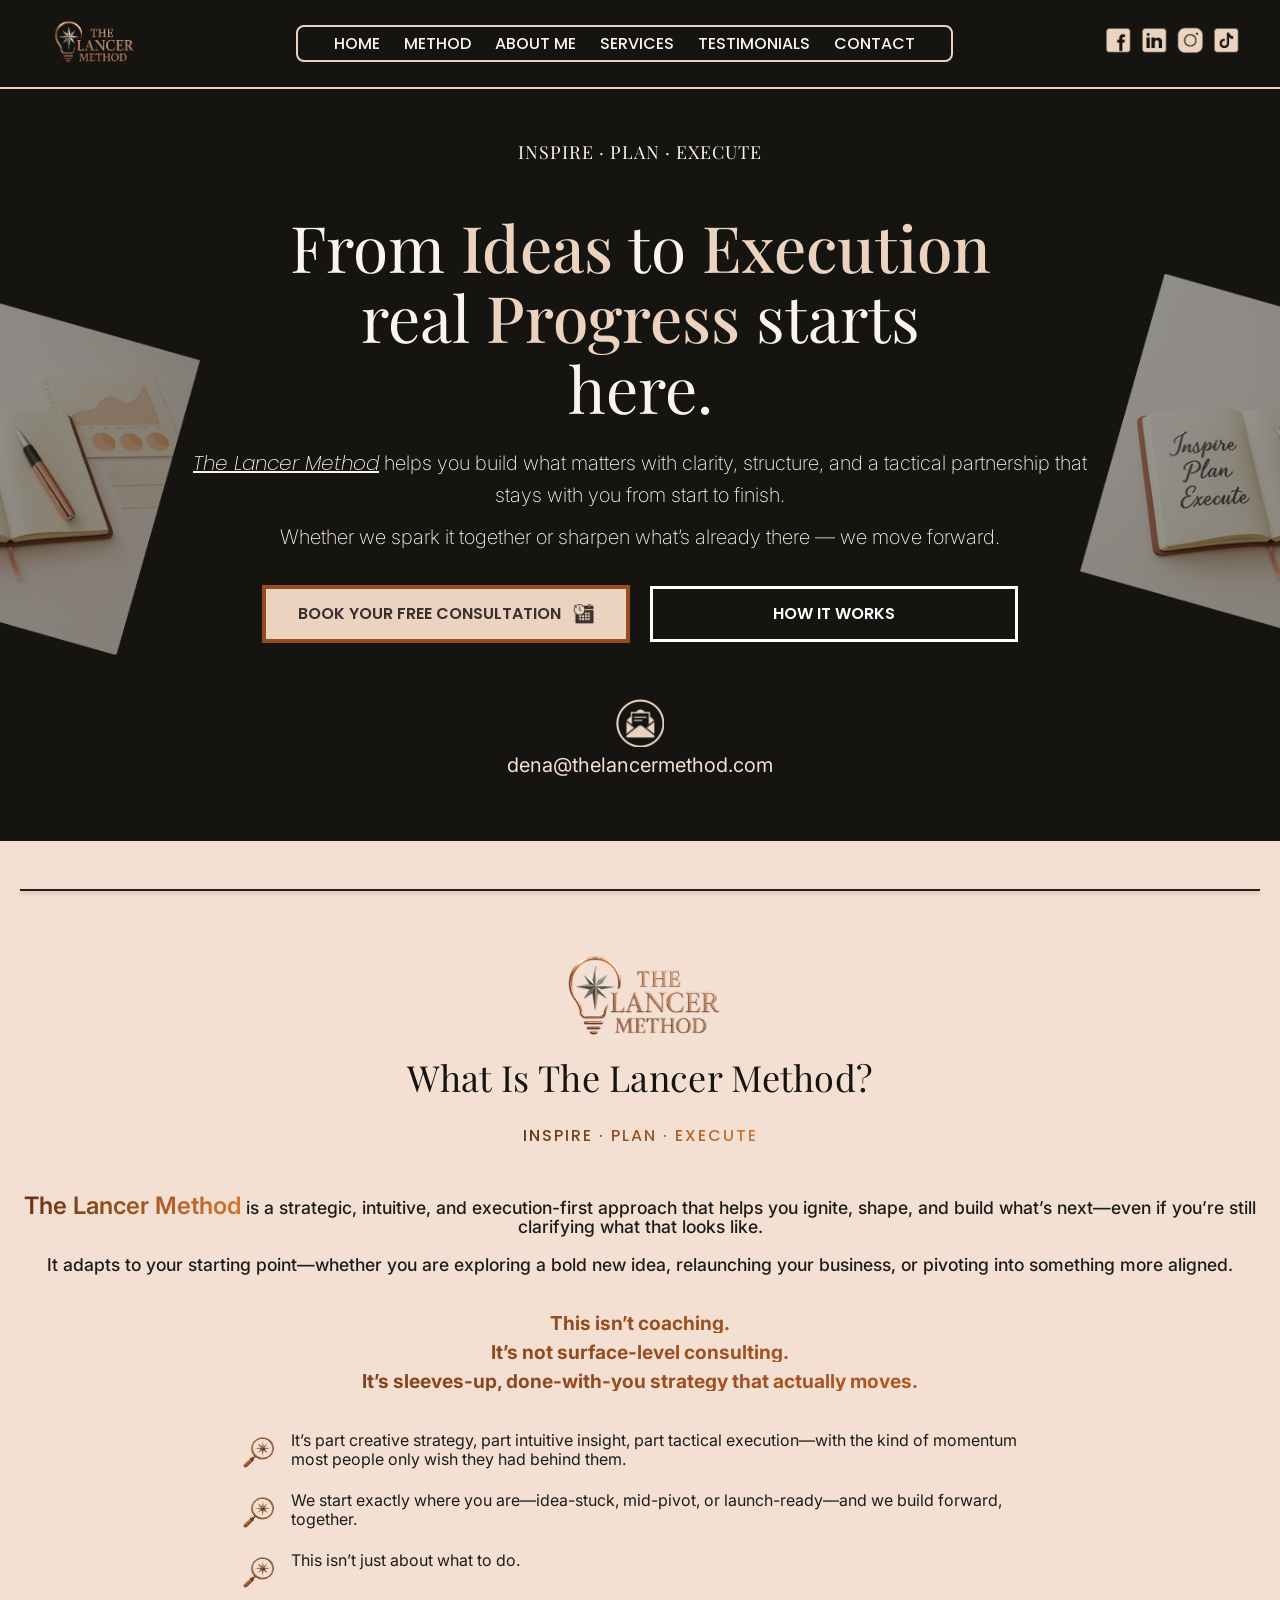
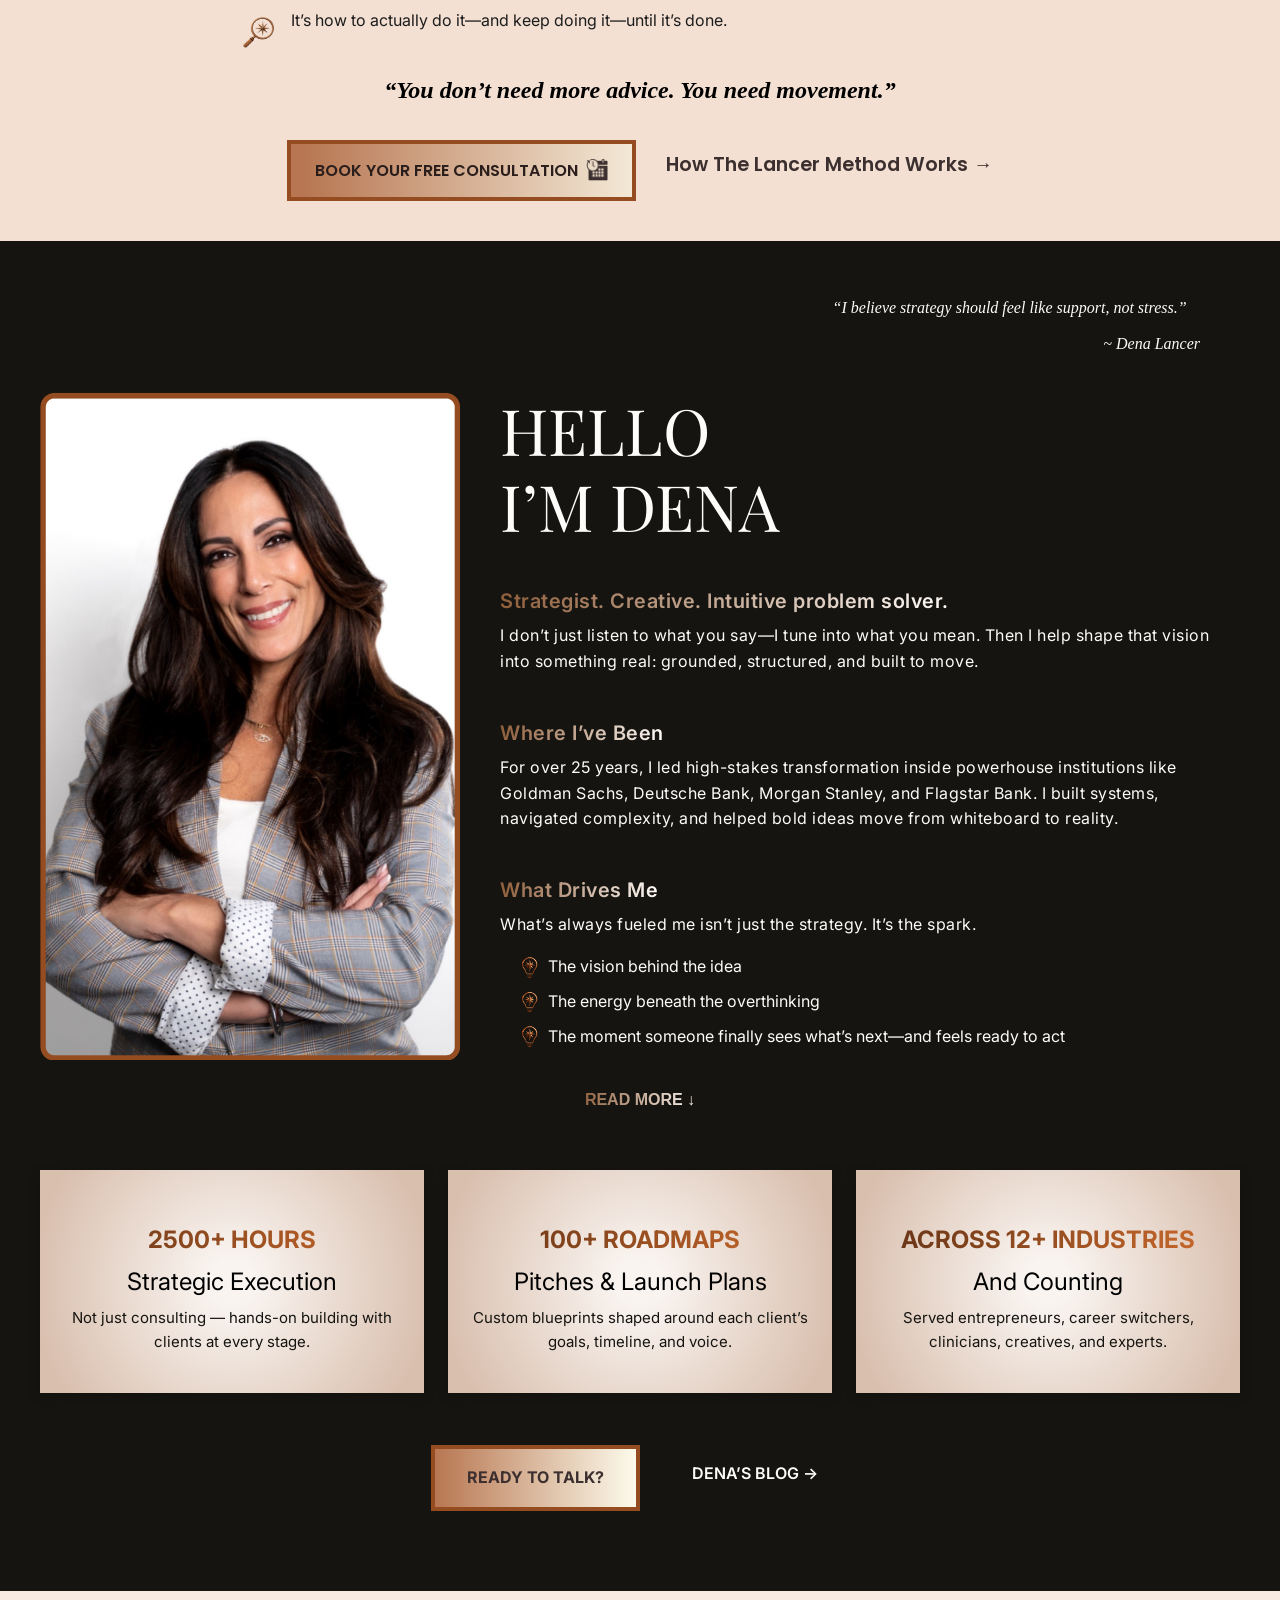
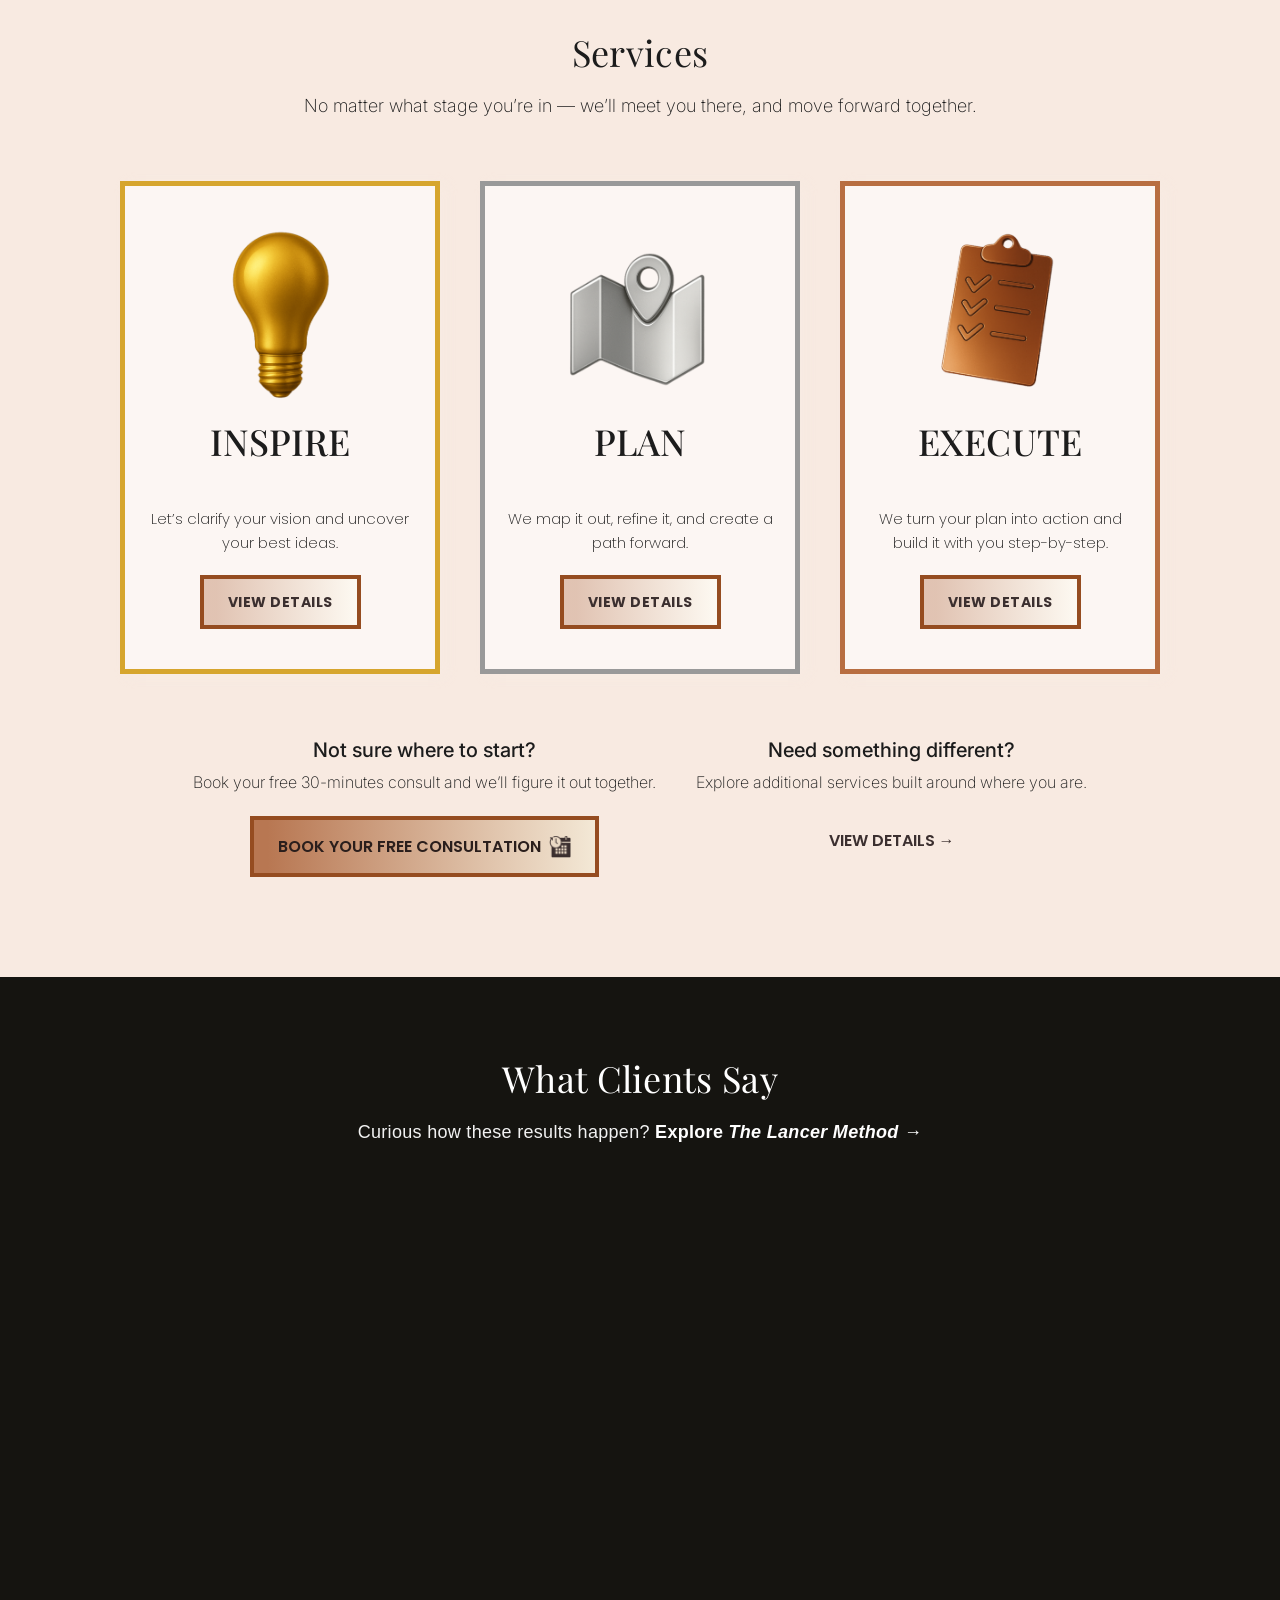
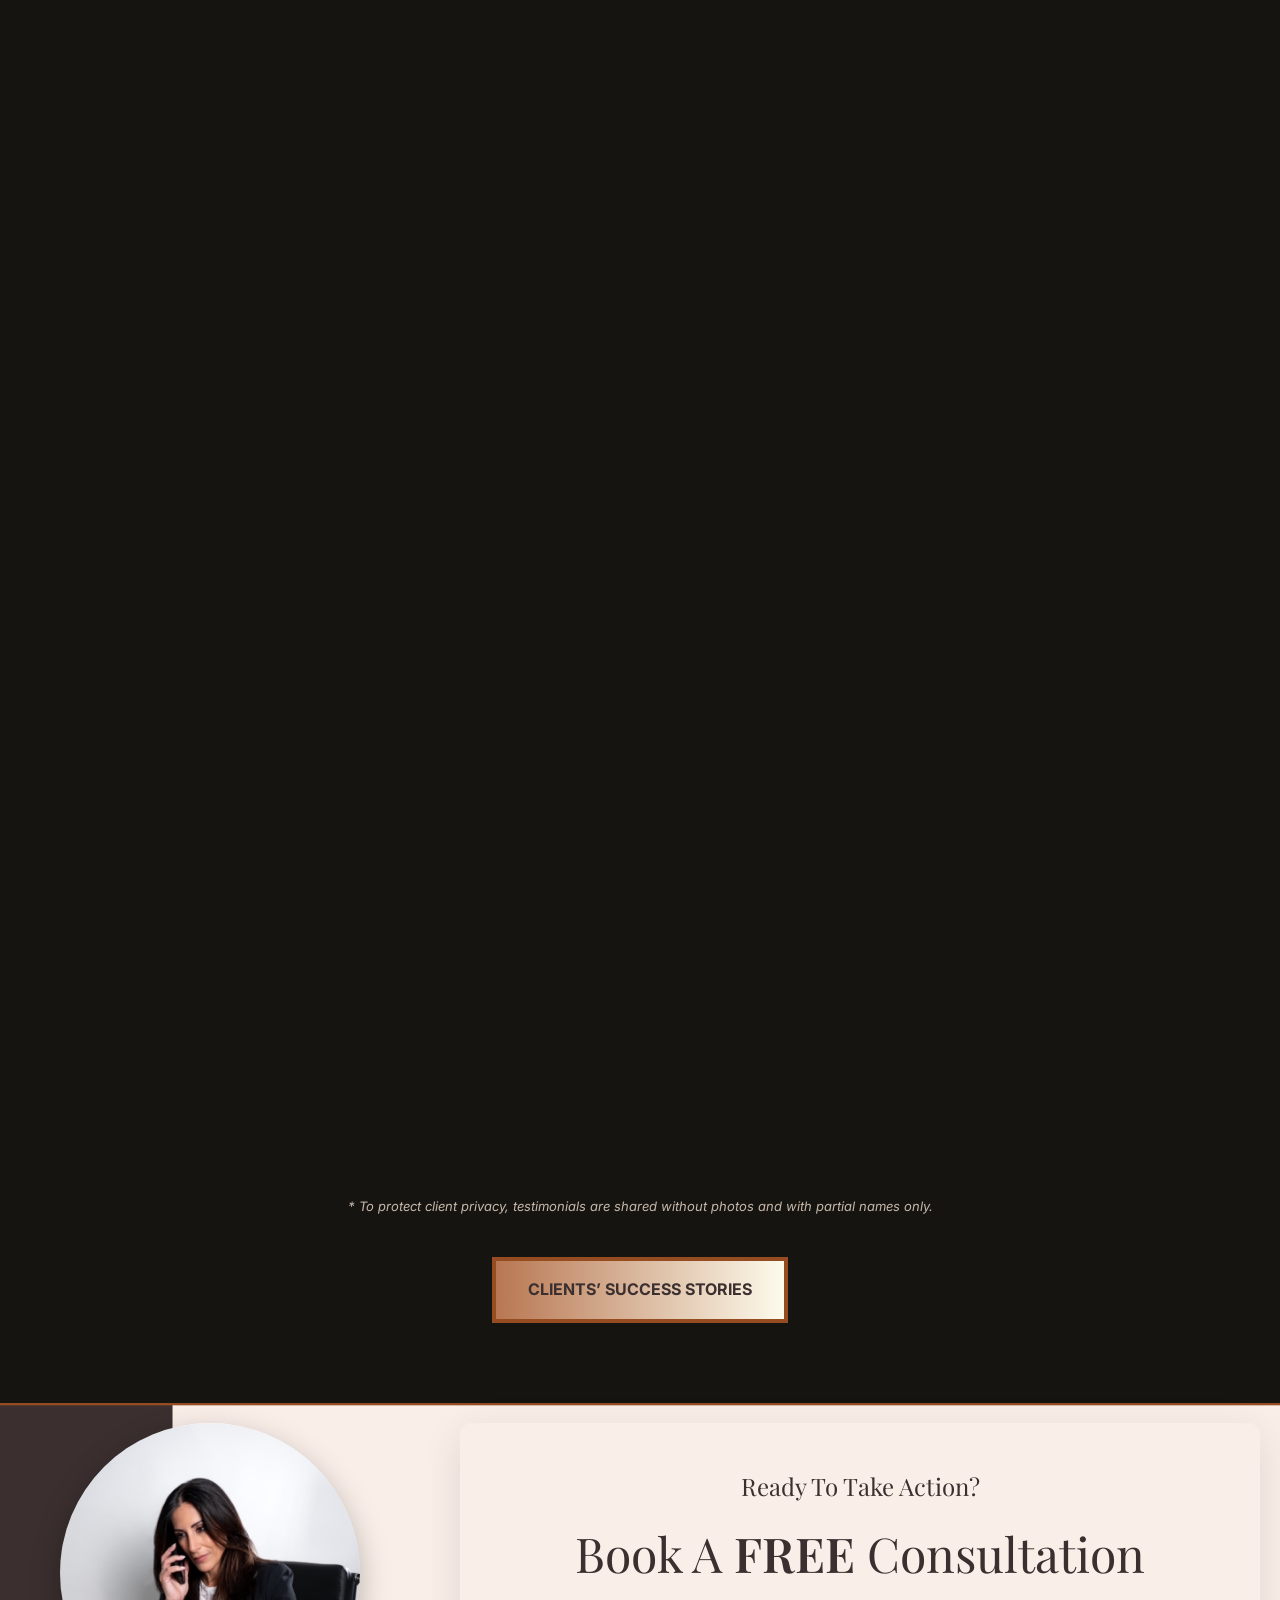
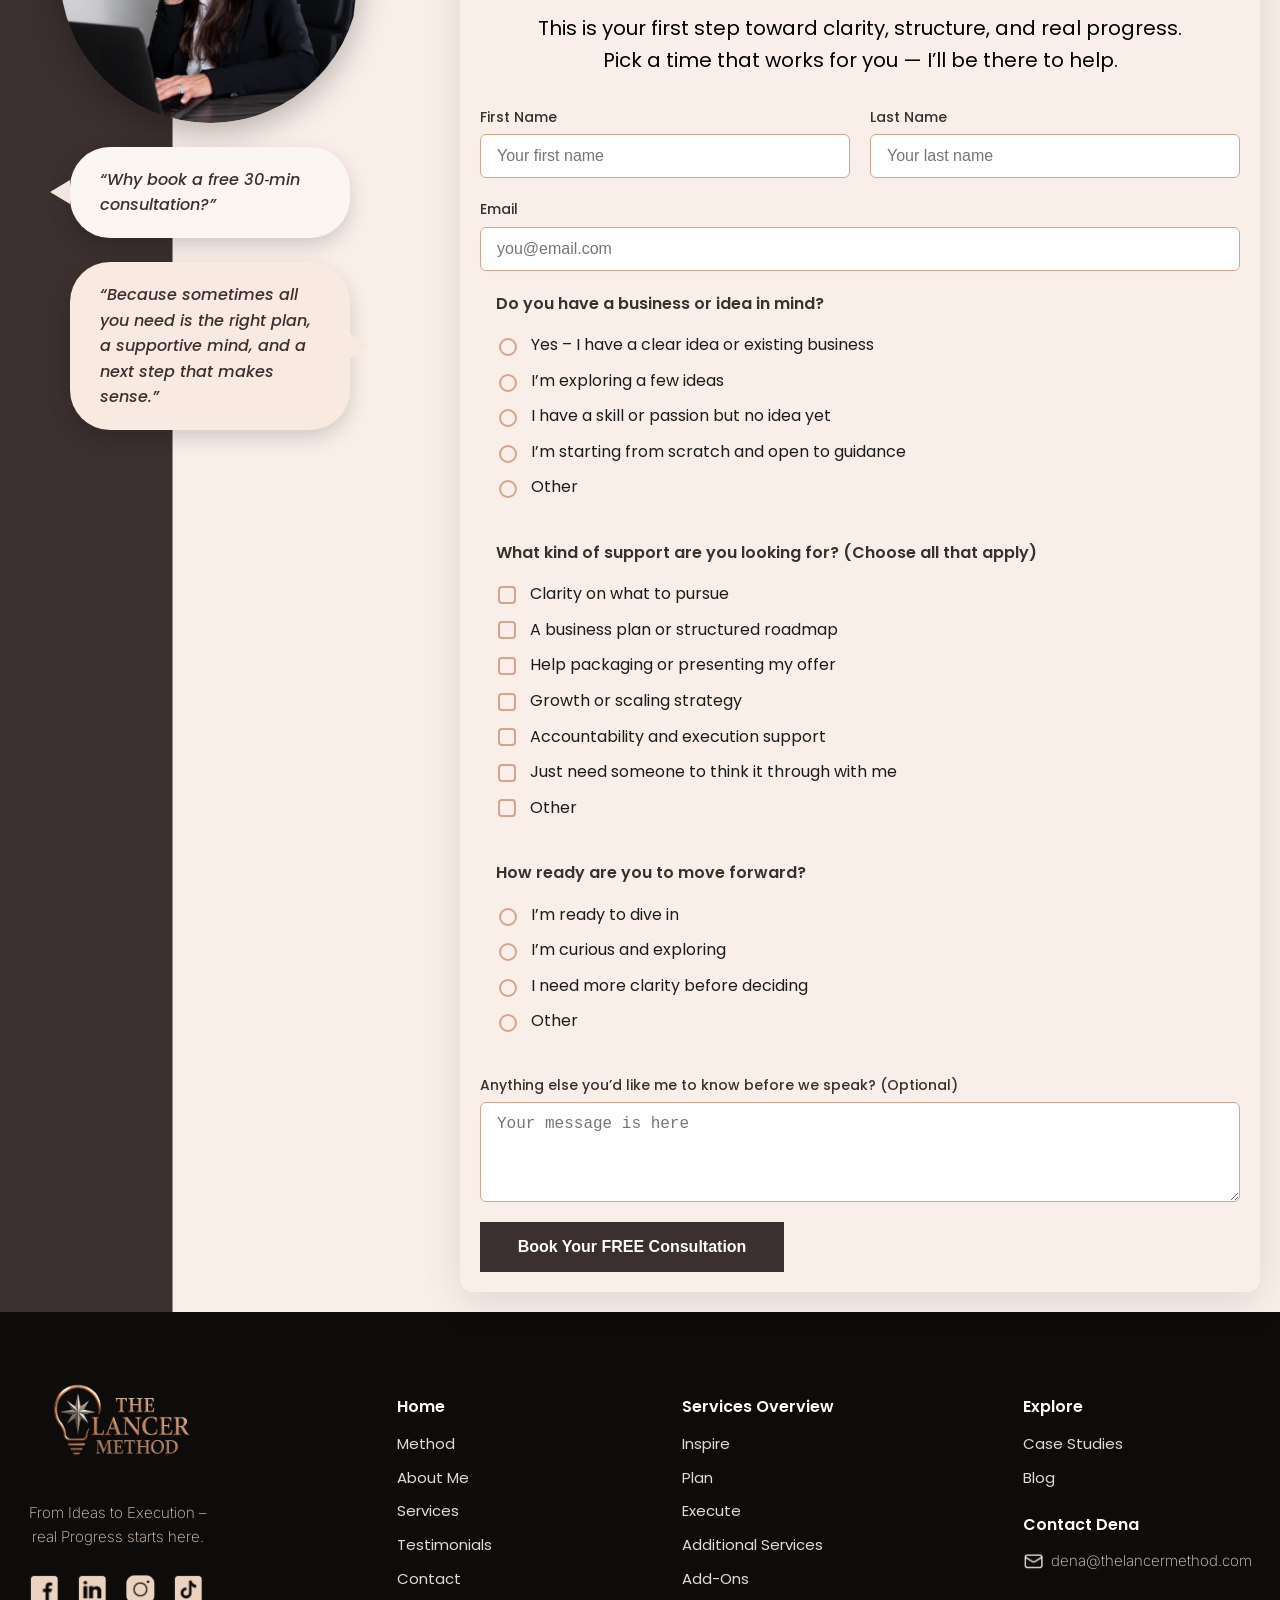
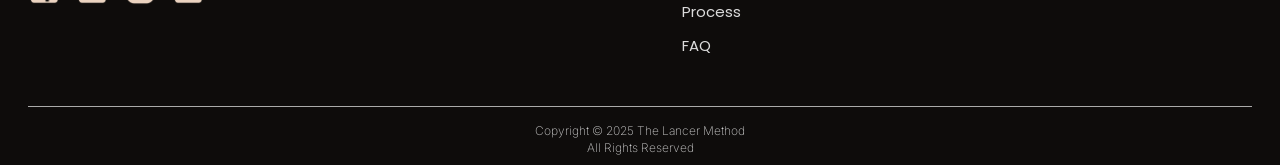
==== index.html @ 56950d24 "Testimonials mibile view changed" ====
<!DOCTYPE html>
<html lang="en">
	<head>
		<meta charset="UTF-8" />
		<meta name="viewport" content="width=device-width, initial-scale=1.0" />

		<link
			href="https://fonts.googleapis.com/css2?family=Playfair+Display:wght@400;300;200;100;500;600;700&family=Inter:wght@200;400;500&family=Poppins:wght@500;400;300;200;100;700&display=swap"
			rel="stylesheet"
		/>
		<link rel="stylesheet" href="style.css" />
		<!-- SEO Meta Tags -->
<title>The Lancer Method – Strategic Coaching That Moves</title>
<meta name="description" content="The Lancer Method is a strategic, intuitive, and execution-first approach to building what's next. Book your free consultation today.">
<meta name="keywords" content="strategic coaching, execution-first, business clarity, consulting, done-with-you strategy, the lancer method">
<meta name="robots" content="index, follow">


<!-- Open Graph / Facebook -->
<meta property="og:title" content="The Lancer Method – Strategic Coaching That Moves">
<meta property="og:description" content="This isn’t coaching. It’s sleeves-up, done-with-you strategy that actually moves.">
<meta property="og:image" content="https://thelancermethod.com/images/og-image.jpg">
<meta property="og:url" content="https://thelancermethod.com">
<meta property="og:type" content="website">

<!-- Twitter -->
<meta name="twitter:card" content="summary_large_image">
<meta name="twitter:title" content="The Lancer Method – Strategic Coaching That Moves">
<meta name="twitter:description" content="Build what matters with clarity, structure, and a tactical partnership.">
<meta name="twitter:image" content="https://thelancermethod.com/images/og-image.jpg">

<!-- Language & Author -->
<meta name="language" content="en">
<meta name="author" content="Dena Lancer">

		<!-- Main favicon for most browsers -->
		<link rel="icon" type="image/x-icon" href="images/favicon/favicon.ico" />
		<link
			rel="icon"
			type="image/png"
			sizes="96x96"
			href="images/favicon/favicon-96x96.png"
		/>
		<link rel="icon" type="image/svg+xml" href="images/favicon/favicon.svg" />

		<!-- Apple Touch Icon for iOS devices -->
		<link
			rel="apple-touch-icon"
			sizes="180x180"
			href="images/favicon/apple-touch-icon.png"
		/>

		<!-- Web App Manifest for Android and PWA support -->
		<link rel="manifest" href="images/favicon/site.webmanifest" />
		<link
			rel="icon"
			type="image/png"
			sizes="192x192"
			href="images/favicon/web-app-manifest-192x192.png"
		/>
		<link
			rel="icon"
			type="image/png"
			sizes="512x512"
			href="images/favicon/web-app-manifest-512x512.png"
		/>
		<!-- MARK: Google Analytics -->
<script async src="https://www.googletagmanager.com/gtag/js?id=G-XQ46P6ZSXY"></script>
<script>
  window.dataLayer = window.dataLayer || [];
  function gtag(){dataLayer.push(arguments);}
  gtag('js', new Date());
  gtag('config', 'G-XQ46P6ZSXY');
</script>

	</head>
	<body>
		<!-- MARK:  Header -->
		<header class="navbar" role="banner" aria-label="Main Navigation">
			<div class="navbar-inner">
				<!-- Logo -->
				<div class="navbar-left">
					<a href="index.html">
						<img
							src="images/mainImages/logoLancer.png"
							alt="Logo"
							class="logo"
						/>
					</a>
				</div>

				<!-- Navigation (desktop & mobile toggled) -->
				<div class="menu-container" id="menuContainer">
					<a href="#home">HOME</a>
					<a href="#method">METHOD</a>
					<a href="#about">ABOUT ME</a>
					<a href="#services">SERVICES</a>
					<a href="#testimonials">TESTIMONIALS</a>
					<a href="#contact">CONTACT</a>
				</div>

				<!-- Right: burger + socials -->
				<div class="navbar-right">
					<img
						src="images/mainImages/navBarBurger.png"
						alt="Menu"
						class="burger"
						id="burgerMenu"
					/>

					<div class="social-icons">
						<a
							href="https://www.facebook.com/thelancermethod?mibextid=wwXIfr&rdid=W80q8vyflSI9xw1V&share_url=https%3A%2F%2Fwww.facebook.com%2Fshare%2F16ieh2q3Hb%2F%3Fmibextid%3DwwXIfr#"
							target="_blank"
						>
							<img src="images/mainImages/FacebookIcon.png" alt="Facebook" />
						</a>
						<a
							href="https://www.linkedin.com/company/thelancermethod/"
							target="_blank"
						>
							<img src="images/mainImages/LinkedInIcon.png" alt="LinkedIn" />
						</a>
						<a
							href="http://instagram.com/thelancermethod/?igsh=NTc4MTIwNjQ2YQ%3D%3D&utm_source=qr#"
							target="_blank"
						>
							<img src="images/mainImages/InstagramIcon.png" alt="Instagram" />
						</a>
              <a href="https://www.tiktok.com/@thelancermethod" target="_blank" rel="noopener noreferrer">
  <img src="images/mainImages/TikTokIcon.png" alt="TikTok" class="icon-tiktok" />
</a>
					</div>
				</div>
			</div>
		</header>

		<!-- MARK: Hero Section -->
		<section  id="home" class="hero-section" role="region" aria-label="Hero Section">
		
			<div class="left-image">
					<img src="images/mainImages/LeftSidePic.png" alt="Sticky Notes" />
				</div>
					<div class="right-image">
					<img src="images/mainImages/RightSidePic.png" alt="Stairs" />
				</div>
			<div class="hero-layout">
				
				

				<div class="hero-text fade-up">
					<div class="typing-text-container">
						<p class="tagline"><span id="typing"></span></p>
					</div>

					<h1 class="hero-headline fade-up">
						<span class="no-wrap">
							From <span class="highlight">Ideas</span> to
							<span class="highlight">Execution</span> 
						</span>
						real <span class="highlight">Progress</span> starts here.
					</h1>

					<p class="description fade-up">
						<a href="#method" class="method-link">The Lancer Method</a> helps
						you build what matters with clarity, structure, and a tactical
						partnership that stays with you from start to finish.
					</p>

					<p class="secondary-description">
						Whether we spark it together or sharpen what’s already there — we
						move forward.
					</p>

					<div class="hero-buttons fade-up">
						<a
							href="https://outlook.office.com/book/TheLancerMethod1@thelancermethod.com/?ismsaljsauthenabled=true"
							class="btn primary" alt="Schedule a consultation"
							 onclick="gtag('event', 'book_consultation_click', {
    'event_category': 'Engagement',
    'event_label': 'Hero Consultation Button'
  })"
						>
							BOOK YOUR FREE CONSULTATION
							<img src="images/mainImages/Schedule.png" alt="Schedule Icon" />
						</a>
						<a href="#method" class="btn secondary">HOW IT WORKS</a>
					</div>
					<div class="hero-email">
						<img
							src="images/mainImages/ImailIcon.png"
							alt="Email Icon"
							class="email-icon"
						/>

						<a href="mailto:dena@thelancermethod.com" class="email-text">
							dena@thelancermethod.com
						</a>
					</div>

				<div class="hero-socials">
  <a href="https://www.facebook.com/thelancermethod" target="_blank">
    <img src="images/mainImages/FacebookIcon.png" alt="Facebook" />
  </a>
  <a href="https://www.linkedin.com/company/thelancermethod/" target="_blank">
    <img src="images/mainImages/LinkedInIcon.png" alt="LinkedIn" />
  </a>
  <a href="https://instagram.com/thelancermethod" target="_blank">
    <img src="images/mainImages/InstagramIcon.png" alt="Instagram" />
  </a>
   <a href="https://www.tiktok.com/@thelancermethod" target="_blank">
  <img src="images/mainImages/TikTokIcon.png" alt="TikTok" />
</a>

</div>

				</div>

			
				
			</div>
		</section>
		<!-- MARK: METHOD Section -->
		<section class="method-section" id="method" role="region" aria-label="Method Section">
			<hr class="top-divider" />

			<div class="method-header-center">
				<div class="method-header-inner">
					<img
						src="images/methodImages/logoLancer.png"
						class="method-logo-inline"
						alt="The Lancer Method Logo"
					/>
					<div class="method-title-block">
						<h2 class="section-heading light">What Is The Lancer Method?</h2>
						<p class="gradient-text">INSPIRE · PLAN · EXECUTE</p>
					</div>
				</div>
			</div>

			<div class="method-content fade-up">
				<p class="paragraph">
					<strong class="gradient-strong">The Lancer Method</strong> is a
					strategic, intuitive, and execution-first approach that helps you
					ignite, shape, and build what’s next—even if you’re still clarifying
					what that looks like.
				</p>
				<p class="paragraph">
					It adapts to your starting point—whether you are exploring a bold new
					idea, relaunching your business, or pivoting into something more
					aligned.
				</p>

				<div class="highlight-text">
					<p>This isn’t coaching.</p>
					<p>It’s not surface-level consulting.</p>
					<p>
						<strong
							>It’s sleeves-up, done-with-you strategy that actually
							moves.</strong
						>
					</p>
				</div>

				<ul class="method-list">
					<li>
						<img src="images/methodImages/LoopMethod.png" alt="Loop Icon" />
						It’s part creative strategy, part intuitive insight, part tactical
						execution—with the kind of momentum most people only wish they had
						behind them.
					</li>
					<li>
						<img src="images/methodImages/LoopMethod.png" alt="Loop Icon" />
						We start exactly where you are—idea-stuck, mid-pivot, or
						launch-ready—and we build forward, together.
					</li>
					<li>
						<img src="images/methodImages/LoopMethod.png" alt="Loop Icon" />
						This isn’t just about what to do.
					</li>
					<li>
						<img src="images/methodImages/LoopMethod.png" alt="Loop Icon" />
						It’s how to actually do it—and keep doing it—until it’s done.
					</li>
				</ul>

				<p class="quote">“You don’t need more advice. You need movement.”</p>

			<div class="method-buttons fade-up">
  <a
    class="btn-consultation method-btn method-btn-primary"
    href="https://outlook.office.com/book/TheLancerMethod1@thelancermethod.com/?ismsaljsauthenabled=true"
  >
    BOOK YOUR FREE CONSULTATION
    <img src="images/mainImages/Schedule.png" alt="Schedule Icon" />
  </a>

  <a href="./services.html" class="method-btn method-btn-secondary">
    How The Lancer Method Works →
  </a>
</div>

		</section>
<!-- ============================= -->
<!-- MARK: ABOUT SECTION                 -->
<!-- ============================= -->
<section id="about" class="about-section"  role="region" aria-label="About Me Section">
   <div class="about-quote-wrapper desktop-only">
  <blockquote class="about-quote-desktop">
    <p class="quote-text-desktop">“I believe strategy should feel like support, not stress.”</p>
    <cite class="quote-author-desktop">~ Dena Lancer</cite>
  </blockquote>
</div>
  <!-- Inner wrapper for two columns -->
  <div class="about-inner">
    <!-- MOBILE-ONLY TITLE -->
<h2 class="about-title mobile-only">
  <span style="font-family: 'Playfair Display', serif;">HELLO</span><br/>
  <span style="font-family: 'Playfair Display', serif;">I’M DENA</span>
</h2>

    <!-- Left column: image + quote -->
    <div class="about-visual">
      <!-- Portrait -->
      <img
        src="images/aboutImages/DenaAbout.png"
        alt="Portrait of Dena Lancer"
        class="about-image"
      />
		</div>

   <!-- Right column: quote + content -->
    <div class="about-content">
      <!-- Pull-quote moved to top of right column -->
      <blockquote class="about-quote mobile-only">
        <p class="quote-text">
          “I believe strategy should feel like support, not stress.”
        </p>
        <cite class="quote-author-mobile">~ Dena Lancer</cite>
      </blockquote>
      <!-- Main title -->
<h2 class="about-title">
  <span style="font-family: 'Playfair Display', serif;">HELLO</span><br />
  <span style="font-family: 'Playfair Display', serif;">I’M DENA</span>
</h2>


      <!-- Short overview -->
      <div class="about-short" id="aboutShort">
        <h3 class="about-subtitle gradient-text-about">
          Strategist. Creative. Intuitive problem solver.
        </h3>
        <p class="about-paragraph">
          I don’t just listen to what you say—I tune into what you mean. Then I
          help shape that vision into something real: grounded, structured,
          and built to move.
        </p>

        <h4 class="about-section-title gradient-text-about">Where I’ve Been</h4>
        <p class="about-paragraph">
          For over 25 years, I led high-stakes transformation inside powerhouse
          institutions like Goldman Sachs, Deutsche Bank, Morgan Stanley, and
          Flagstar Bank. I built systems, navigated complexity, and helped bold
          ideas move from whiteboard to reality.
        </p>

        <h4 class="about-section-title gradient-text-about">What Drives Me</h4>
				 <p class="about-paragraph">
          What’s always fueled me isn’t just the strategy. It’s the spark.
        </p>
        <ul class="about-list">
          <li>
            <img
              src="images/aboutImages/LampLancer.png"
              alt=""
              class="list-icon"
            />
            The vision behind the idea
          </li>
          <li>
            <img
              src="images/aboutImages/LampLancer.png"
              alt=""
              class="list-icon"
            />
            The energy beneath the overthinking
          </li>
          <li>
            <img
              src="images/aboutImages/LampLancer.png"
              alt="Lancer Lamp"
              class="list-icon"
            />
            The moment someone finally sees what’s next—and feels ready to act
          </li>
        </ul>
      </div>

      <!-- Full text, hidden by default -->
      <div class="about-full hidden" id="aboutFull">
        <h4 class="about-section-title gradient-text-about">
          Why I Created The Lancer Method
        </h4>
        <p class="about-paragraph">
          Because people don’t need more advice. They need a way
          forward—with someone who can see the full picture and build it beside
          them. The Lancer Method is a sleeves-up, custom-built approach that
          blends intuitive clarity, soul-centered strategy, and real-world
          execution.
        </p>

        <h4 class="about-section-title gradient-text-about">
          What Working With Me Feels Like
        </h4>
        <p class="about-paragraph">
          This isn’t coaching. It’s not just a strategy deck or a one-time plan.
          It’s a <strong>hands-on, build-it-with-you partnership</strong>—so
          your idea doesn’t stay an idea.
        </p>
        <h4 class="about-section-title gradient-text-about">
          Clients often say: “It’s like she’s in my head.”
     </h4>
        <p class="about-paragraph">
          That’s because I see the through-line. I listen for what matters. I
          bring structure to your brilliance—and momentum to your vision.
        </p>

        <h4 class="about-section-title gradient-text-about">Why I Care</h4>
        <p class="about-paragraph">
          This isn’t just my work. It’s the work I’m meant to do. Whether you’re
          launching, pivoting, or circling something big—I’d be honored to help
          you bring it to life. <em>For real.</em>
        </p>
      </div>
    </div>
  </div>

  <!-- Toggle button (outside of the two-column wrapper) -->
  <button class="read-more-btn " id="toggleAbout">
    READ MORE ↓
  </button>

  <!-- Stats cards + call-to-action buttons -->
  <div class="about-cta-container">
    <div class="about-cards">
      <!-- Card 1 -->
      <div class="about-card fade-up">
        <h3>
          <span class="highlight-stat">2500+ HOURS</span><br />
          Strategic Execution
        </h3>
        <p>
          Not just consulting — hands-on building with clients at every stage.
        </p>
      </div>
      <!-- Card 2 -->
      <div class="about-card fade-up">
        <h3>
          <span class="highlight-stat">100+ ROADMAPS</span><br />
          Pitches & Launch Plans
        </h3>
        <p>
          Custom blueprints shaped around each client’s goals, timeline, and
          voice.
        </p>
      </div>
      <!-- Card 3 -->
      <div class="about-card fade-up">
        <h3>
          <span class="highlight-stat">ACROSS 12+ INDUSTRIES</span><br />
          And Counting
        </h3>
        <p>
          Served entrepreneurs, career switchers, clinicians, creatives, and
          experts.
        </p>
      </div>
    </div>
    <div class="about-cta-buttons fade-up">
      <a
        href="https://outlook.office.com/book/TheLancerMethod1@thelancermethod.com/?ismsaljsauthenabled=true"
        class="cta-btn primary"
        >READY TO TALK?</a
      >
      <a href="blog.html" class="cta-btn secondary">DENA’S BLOG →</a>
    </div>
  </div>
</section>

<!-- ===== MARK: SERVICES SECTION ===== -->
<section id="services" class="services-section" aria-label="Services">
  <div class="container">
    <h2 class="section-heading fade-up">Services</h2>
    <p class="section-subtitle fade-up">No matter what stage you’re in — we’ll meet you there, and move forward together.</p>

    <div class="services-grid">
      <!-- INSPIRE -->
      <div class="service-card border-gold fade-up">
        <img src="images/servicesImages/LampLancer.png" alt="Light bulb icon" class="service-icon">
        <h3>INSPIRE</h3>
        <p>Let’s clarify your vision and uncover your best ideas.</p>
        <a href="./services.html#inspire" class="btn-outline">VIEW DETAILS</a>
      </div>

      <!-- PLAN -->
      <div class="service-card border-silver fade-up">
        <img src="images/servicesImages/MapLancer.png" alt="Map icon" class="service-icon">
        <h3>PLAN</h3>
        <p>We map it out, refine it, and create a path forward.</p>
        <a href="./services.html#plan" class="btn-outline">VIEW DETAILS</a>
      </div>

      <!-- EXECUTE -->
      <div class="service-card border-copper fade-up">
        <img src="images/servicesImages/CheckPointLancer.png" alt="Checklist icon" class="service-icon">
        <h3>EXECUTE</h3>
        <p>We turn your plan into action and build it with you step-by-step.</p>
        <a href="./services.html#execute" class="btn-outline">VIEW DETAILS</a>
      </div>
    </div>

    <div class="services-cta fade-up">
      <div class="cta-block">
        <p class="cta-title">Not sure where to start?</p>
        <p>Book your free 30-minutes consult and we’ll figure it out together.</p>
        <a href="https://outlook.office.com/book/TheLancerMethod1@thelancermethod.com/?ismsaljsauthenabled=true" class="btn-consultation method-btn method-btn-primary">BOOK YOUR FREE CONSULTATION <img src="images/mainImages/Schedule.png" alt="Schedule Icon" /></a>
      </div>
      <div class="cta-block">
        <p class="cta-title">Need something different?</p>
        <p>Explore additional services built around where you are.</p>
    <a href="./services.html" class="link-style dark link-lowered">VIEW DETAILS →</a>


      </div>
    </div>
  </div>
</section>
<!-- ============================= -->
<!-- MARK: TESTIMONIALS SECTION   -->
<!-- ============================= -->
<section class="testimonials-section" id="testimonials">
  <h2 class="section-heading dark">What Clients Say</h2>
  <p class="section-subheading dark">
    Curious how these results happen?
    <a href="#method" class="link-style-light">Explore <em>The Lancer Method</em> →</a>
  </p>

  <div class="testimonials-masonry fade-up">
    <div class="testimonial-card dark">
      <p class="testimonial-text">“I had no clue what I wanted to do after high school. I felt super lost. Dena helped me figure out what I’m good at, choose a major, stay on top of deadlines, write my personal essay—pretty much everything. Without her, I would’ve been all over the place. I’m way more confident now about what I want to do.”</p>
      <p class="testimonial-author">– Jayden D.</p>
    </div>

    <div class="testimonial-card light">
      <p class="testimonial-text">“I’d been talking about launching my program for over a year—but it never happened. Dena helped me cut through the noise and actually do it. We mapped out every step, and she held me accountable. I launched. I sold out. And I’m finally doing what I said I would.”</p>
      <p class="testimonial-author">– Tasha N.</p>
    </div>

    <div class="testimonial-card dark">
      <p class="testimonial-text">“Working with Dena was a game changer. She brought clarity, structure, and a fresh perspective. Professional, reliable, and genuinely invested in our success—highly recommend.”</p>
      <p class="testimonial-author">– Danny K.</p>
    </div>
 <div class="testimonial-card light">
      <p class="testimonial-text">“Getting laid off shook my confidence but working with Dena helped me rediscover my momentum. While job hunting, she helped me map out a side business I'd always thought about but never started. Her method gave me focus, clarity, and a real income stream when I needed it most.
It kept me motivated, and now I have options I never imagined.”</p>
      <p class="testimonial-author">– Jordan K.</p>
    </div>

    <div class="testimonial-card dark">
      <p class="testimonial-text">“Before I met Dena, I had a vision of measuring resiliency in the corporate world. She was instrumental in transforming that dream into reality. Her creativity and insight brought everything together seamlessly, making what once seemed complex feel remarkably simple. Her enthusiasm and deep knowledge continually inspire me.
Without her guidance, I would have been rudderless.”</p>
      <p class="testimonial-author">–Dr. Rob G. </p>
    </div>

    <div class="testimonial-card light">
      <p class="testimonial-text">“I'd always worked full-time in a corporate setting, but I knew I wanted more freedom. Dena didn't just give me advice, she helped me turn my skills into a real freelance business. From pricing to pitch decks, she guided every step. I feel more confident, more in control, and like I finally own my career.”</p>
      <p class="testimonial-author">–Natalie M. </p>
    </div>
     <div class="testimonial-card dark">
      <p class="testimonial-text">“I'd been talking about launching my program for over a year-but it never happened. I'd get stuck in planning or doubt. Dena helped me cut through the noise and actually do it. We mapped out every step, and she held me accountable. I launched. I sold out. And I'm finally doing what I said I would.”</p>
      <p class="testimonial-author">– Tasha N.</p>
    </div>

    <div class="testimonial-card light">
      <p class="testimonial-text">“Dena doesn't just give you a pep talk. She brings real strategy. The combination of intuitive listening, smart business tools, and hands-on execution made all the difference. It's like having a partner in the trenches with you and I am forever grateful for her going above and beyond to help me.”</p>
      <p class="testimonial-author">–Chris P. </p>
    </div>

    <div class="testimonial-card dark">
      <p class="testimonial-text">“I was paralyzed by too many ideas and no direction. Dena helped me prioritize, structure my service, and build a mini-launch plan. Within a few weeks, I had two new clients and a clear path forward. Dena is truly the most down to earth and talented person to work with”</p>
      <p class="testimonial-author">–Chris P </p>
    </div>
    <div class="testimonial-card light">
      <p class="testimonial-text">“What I love most is that Dena really sees you. She cuts through all the noise and helps you get to the heart of what matters. I was stuck in overthinking, and now I'm in motion and excited again. She is so amazing to work with”</p>
      <p class="testimonial-author">–Jennifer H </p>
    </div>

    <div class="testimonial-card dark">
      <p class="testimonial-text">“I shared some updates about my career with Dena during a casual conversation. A week later, she sent me an eight-page business and marketing plan based on that one talk. I was stunned. The clarity and strategy blew me away. She's now a key part of my team. Dena brings executive level thinking and the clarity of a great teacher.”</p>
      <p class="testimonial-author">–Rob E. </p>
    </div>

    <div class="testimonial-card light">
      <p class="testimonial-text">“I was working on my therapist license and writing a book— overwhelmed and unsure where to start. Dena didn't just build a plan with me-she stayed in it with me. She helped me pace each phase, stay accountable, and avoid burnout. Her energy is contagious. Her intuition is real. Thanks to The Lancer Method, I'm finally moving forward.”</p>
      <p class="testimonial-author">–Natalia G. </p>
    </div>
        <div class="testimonial-card dark">
      <p class="testimonial-text">“Dena Lancer doesn’t just offer plans—she delivers transformation. Working with her, I gained a clear, actionable strategy that not only increased new business and revenue but fundamentally changed how we manage client relationships. Her expertise in building sales trackers, team accountability, and streamlined workflows helped us operate smarter, faster, and with greater confidence.

If you want someone who gets into the trenches with you and moves the needle, Dena is the person you need.”</p>
      <p class="testimonial-author">–Rich S. </p>
    </div>
       <div class="testimonial-card dark">
      <p class="testimonial-text">“I just started working with Dena Lancer on my business marketing plan, and she is unbelievable— from the original intake interview to project execution. She is a skilled professional in every area of marketing and branding!

I've been in funeral service since 2011, and Dena found the holes in my outreach plan. She crafted a detailed campaign, and makes herself available to walk me through the steps needed to launch the comprehensive social networking, email, and telephone interactions.

Dena's imagination and creativity are off the charts!”</p>
      <p class="testimonial-author">–April S.  </p>
    </div>
  </div>

  <div class="testimonial-privacy-note">
  * To protect client privacy, testimonials are shared without photos and with partial names only.
</div>

  <div class="cta-center">
    <a href="caseStudy.html#contact" class="cta-btn primary">CLIENTS’ SUCCESS STORIES </a>
  </div>
</section>


<!-- MARK: CONTACT Section -->
<section id="contact" class="book-section" aria-label="Book a Consultation">
  <div class="book-container">
    <!-- Left Side: Image + Quotes -->
    <div class="left-column">
      <img
        src="images/contactImages/ContactDena.jpg"
        alt="Dena Lancer"
        class="book-image"
      />
      <div class="quote-bubble top-left">
        “Why book a free 30‑min consultation?”
      </div>
      <div class="quote-bubble bottom-left">
        “Because sometimes all you need is the right plan, a supportive mind, and a next step that makes sense.”
      </div>
    </div>

    <!-- Right Side: Form -->
    <div class="right-column">
      <p class="small-heading">Ready To Take Action?</p>
      <h2>
        Book A <strong class="booking-title__free">FREE</strong> Consultation
      </h2>
      <p class="form-subtext">
        This is your first step toward clarity, structure, and real progress.<br />
        Pick a time that works for you — I’ll be there to help.
      </p>

      <!-- MARK: Mobile Visuals (Only shown on mobile) -->
      <div class="left-column mobile-visuals">
        <img
          src="images/contactImages/ContactDena.jpg"
          alt="Dena Lancer"
          class="book-image"
        />
        <div class="quote-bubble top-left">
          “Why book a free 30‑min consultation?”
        </div>
        <div class="quote-bubble bottom-left">
          “Because sometimes all you need is the right plan, a supportive mind, and a next step that makes sense.”
        </div>
      </div>

      <form
        id="bookingForm"
        class="booking-form"
        action="https://formspree.io/f/xpwlzral"
        method="POST"
      >
        <!-- Email subject -->
        <input
          type="hidden"
          name="_subject"
          value="New Consultation Request"
        />
        <!-- Redirect to booking page after submit -->
        <input
          type="hidden"
          name="_next"
          value="https://outlook.office.com/book/TheLancerMethod1@thelancermethod.com/?ismsaljsauthenabled=true"
        />

        <div class="input-row">
  <div class="input-field">
    <label for="firstName">First Name</label>
    <input id="firstName" name="firstName" type="text" placeholder="Your first name" required />
  </div>
  <div class="input-field">
    <label for="lastName">Last Name</label>
    <input id="lastName" name="lastName" type="text" placeholder="Your last name" required />
  </div>
</div>

      <div class="input-field">
  <label for="email">Email</label>
  <input id="email" name="email" type="email" placeholder="you@email.com" required />
</div>


        <fieldset>
          <legend>Do you have a business or idea in mind?</legend>
          <label>
            <input
              name="business"
              type="radio"
              value="Existing business"
            />
            Yes – I have a clear idea or existing business
          </label>
          <label>
            <input
              name="business"
              type="radio"
              value="Exploring ideas"
            />
            I’m exploring a few ideas
          </label>
          <label>
            <input
              name="business"
              type="radio"
              value="Skill or passion"
            />
            I have a skill or passion but no idea yet
          </label>
          <label>
            <input
              name="business"
              type="radio"
              value="Starting from scratch"
            />
            I’m starting from scratch and open to guidance
          </label>
           <label>
            <input
              name="business"
              type="radio"
              value="Starting from scratch"
            />
            Other
          </label>
        </fieldset>

        <fieldset>
          <legend>What kind of support are you looking for? (Choose all that apply)</legend>
          <label>
            <input name="support[]" type="checkbox" value="Clarity" />
            Clarity on what to pursue
          </label>
          <label>
            <input
              name="support[]"
              type="checkbox"
              value="Roadmap"
            />
            A business plan or structured roadmap
          </label>
          <label>
            <input
              name="support[]"
              type="checkbox"
              value="Packaging"
            />
            Help packaging or presenting my offer
          </label>
          <label>
            <input
              name="support[]"
              type="checkbox"
              value="Scaling"
            />
            Growth or scaling strategy
          </label>
          <label>
            <input
              name="support[]"
              type="checkbox"
              value="Accountability"
            />
            Accountability and execution support
          </label>
          <label>
            <input
              name="support[]"
              type="checkbox"
              value="Thinking partner"
            />
            Just need someone to think it through with me
          </label>
           <label>
            <input
              name="support[]"
              type="checkbox"
              value="Thinking partner"
            />
           Other
          </label>
        </fieldset>

        <fieldset>
          <legend>How ready are you to move forward?</legend>
          <label>
            <input
              name="readiness"
              type="radio"
              value="Ready to dive in"
            />
            I’m ready to dive in
          </label>
          <label>
            <input
              name="readiness"
              type="radio"
              value="Curious"
            />
            I’m curious and exploring
          </label>
          <label>
            <input
              name="readiness"
              type="radio"
              value="Need more clarity"
            />
            I need more clarity before deciding
          </label>
            <label>
            <input
              name="readiness"
              type="radio"
              value="Need more clarity"
            />
           Other
          </label>
        </fieldset>

       <div class="input-field">
  <label for="additionalInfo">Anything else you’d like me to know before we speak? (Optional)</label>
  <textarea
    id="additionalInfo"
    name="additionalInfo"
    placeholder="Your message is here"
  ></textarea>
</div>


        <button type="submit">Book Your FREE Consultation</button>
      </form>
    </div>
  </div>
</section>


<!-- ===== MARK: Footer Section ===== -->
<footer class="footer-section">
  <div class="footer-container">
    <!-- Column 1: Logo + tagline + social -->
    <div class="footer-brand">
      <img src="images/mainImages/logoLancer.png" alt="The Lancer Method Logo" class="footer-logo" />
      <p class="footer-tagline">From Ideas to Execution –<br />real Progress starts here.</p>
      <!-- MARK: Social Icons -->
<div class="footer-socials">
  <a
    href="https://www.facebook.com/thelancermethod?mibextid=wwXIfr&rdid=W80q8vyflSI9xw1V&share_url=https%3A%2F%2Fwww.facebook.com%2Fshare%2F16ieh2q3Hb%2F%3Fmibextid%3DwwXIfr#"
    target="_blank"
  >
    <img src="images/mainImages/FacebookIcon.png" alt="Facebook" />
  </a>
  <a
    href="https://www.linkedin.com/company/thelancermethod/"
    target="_blank"
  >
    <img src="images/mainImages/LinkedInIcon.png" alt="LinkedIn" />
  </a>
  <a
    href="http://instagram.com/thelancermethod/?igsh=NTc4MTIwNjQ2YQ%3D%3D&utm_source=qr#"
    target="_blank"
  >
    <img src="images/mainImages/InstagramIcon.png" alt="Instagram" />
  </a>
   <a href="https://www.tiktok.com/@thelancermethod" target="_blank" rel="noopener noreferrer">
  <img src="images/mainImages/TikTokIcon.png" alt="TikTok" class="icon-tiktok" />
</a>
</div>

    </div>

    <!-- Column 2: Navigation - Home -->
    <div class="footer-column">
      <h4>Home</h4>
      <ul>
        <li><a href="#method">Method</a></li>
        <li><a href="#about">About Me</a></li>
        <li><a href="#services">Services</a></li>
        <li><a href="#testimonials">Testimonials</a></li>
        <li><a href="#contact">Contact</a></li>
      </ul>
    </div>

    <!-- Column 3: Services Overview -->
    <div class="footer-column">
      <h4>Services Overview</h4>
      <ul>
   <li><a href="services.html#inspire">Inspire</a></li>
    <li><a href="services.html#plan">Plan</a></li>
    <li><a href="services.html#execute">Execute</a></li>
    <li><a href="services.html#additional-services">Additional Services</a></li>
    <li><a href="services.html#add-ons">Add-Ons</a></li>
    <li><a href="services.html#process">Process</a></li>
    <li><a href="services.html#faq">FAQ</a></li>
      </ul>
    </div>

    <!-- Column 4: Explore + Contact -->
    <div class="footer-column">
      <h4>Explore</h4>
      <ul>
        <li><a href="caseStudy.html">Case Studies</a></li>
        <li><a href="blog.html">Blog</a></li>
      </ul>
<div class="footer-contact-block">
  <h4>Contact Dena</h4>
  <p class="footer-contact">
    <img src="images/mainImages/EmailIconFooter.png" alt="Email Icon" class="footer-icon" />
    <a href="mailto:dena@thelancermethod.com" class="footer-email-link">
      dena@thelancermethod.com
    </a>
  </p>
</div>

    </div>
  </div>

  <div class="footer-bottom">
    <p>Copyright © 2025 The Lancer Method</p>
    <p>All Rights Reserved</p>
  </div>
</footer>

	


		<script src="script.js"></script>
	</body>
</html>
---- style.css ----
:root {
	--main-bg: #151410;
	--accent: #ebd3c0;
	--text-light: #f9f4f0;
	--text-highlight: #ebd3c0;
	--border-dark: #954c20;
	--font-title: "Playfair Display", serif;
	--font-body: "Inter", sans-serif;
	--font-ui: "Poppins", sans-serif;
	--email-color: #f4e0d3;
}

html {
	scroll-behavior: smooth;
	scroll-padding-top: 87px;
}

* {
	box-sizing: border-box;
	font-smoothing: antialiased;
}

body {
	background-color: var(--main-bg);
	color: var(--text-light);
	font-family: var(--font-body);
	line-height: 1.6;
	padding-bottom: 60px;
	overflow-x: clip;

	margin: 0;
	padding: 0;
}

a {
	text-decoration: none;
	color: inherit;
}
.paragraph,
.about-paragraph,
.method-list li,
p {
	font-family: var(--font-body);
	font-weight: 400;
}

/* === SECTION HEADINGS === */
.section-heading {
	font-family: var(--font-title); /* Playfair Display */
	font-weight: 600;
	font-size: 32px;
	line-height: 1.2;
	letter-spacing: 0.3px;
	text-align: center;
	color: var(--heading-dark); /* dark, not pure black */
	margin-bottom: 32px;
}

.section-subheading {
	font-family: "IBM Plex Sans", sans-serif;
	font-size: 18px;
	font-weight: 400;
	letter-spacing: 0.3px;
	line-height: 1.5;
	text-align: center;
	margin-bottom: 40px;
}

/* === LIGHT BACKGROUND COLOR === */
.section-heading.light {
	color: #151410;
}
.section-subheading.light {
	color: #3b2f2f;
}

/* === DARK BACKGROUND COLOR === */
.section-heading.dark {
	color: #fff;
}
.section-subheading.dark {
	color: #f2f2f2;
}

/* =====MARK:  NAVIGATION BAR ===== */

.navbar {
	padding: 0 40px;
	border-bottom: 2px solid var(--accent);
	background-color: var(--main-bg);
}

.navbar {
	position: sticky;
	top: 0;
	z-index: 999;
}

.navbar-inner {
	display: flex;
	align-items: center;
	justify-content: space-between;
	height: 87px;
}

.logo {
	height: 52px;
	object-fit: contain;
}

/* Desktop menu */
.menu-container {
	border: 2px solid var(--accent);
	border-radius: 8px;
	padding: 4px 36px;
	display: flex;
	gap: 24px;
}

.menu-container a {
	font-family: var(--font-ui);
	font-size: 16px;
	font-weight: 500;
	position: relative;
}

.menu-container a:hover {
	color: var(--accent);
	transition: 0.3s ease;
}

/* Social icons (desktop) */
.social-icons {
	display: flex;
	align-items: center;
	gap: 8px;
}

.social-icons img {
	width: 28px;
	height: 28px;
}
.social-icons img:hover {
	transform: scale(1.1);
	filter: brightness(1.2);
	transition: all 0.3s ease;
	cursor: pointer;
}

/* Hamburger (mobile only) */
.burger {
	display: none;
	width: 28px;
	height: 28px;
	cursor: pointer;
}

/* ===== MARK: HERO SECTION (unchanged) ===== */

.hero-section {
	position: relative;
	padding: 27px 40px 60px;
	position: relative;
}

.hero-bg img {
	position: absolute;
	top: 0;
	left: 0;
	width: 300px;
	opacity: 0.05;
	pointer-events: none;
	z-index: 0;
}

/* === HERO LAYOUT CONTAINER (Must be relative for positioning child images) === */
.hero-layout {
	position: relative;
	z-index: 1;
	display: flex;
	align-items: center;
	justify-content: space-between;
	flex-wrap: wrap;
	gap: 40px;

	max-width: 1200px; /* sets a clean central column */
	margin: 0 auto; /* centers the layout */
	padding: 0 20px; /* optional: breathing room on sides */
}

.hero-headline {
	font-family: var(--font-title);
	font-size: 64px;
	line-height: 1.3;
	text-align: center;
	font-weight: 400;
	max-width: 700px; /* slightly narrower */
	margin: 0 auto;
}

.no-wrap {
	white-space: nowrap;
}

/* === MARK: LEFT IMAGE +RIGHT === */

.left-image,
.right-image {
	position: absolute;
	top: 50%;
	transform: translateY(-50%);
	z-index: 0;
	pointer-events: none;
	opacity: 1;
	max-width: 100vw;
	overflow: hidden;
}

.left-image {
	left: 0;
}

.right-image {
	right: 0;
}

.left-image img,
.right-image img {
	display: block;
	max-height: 530px;
	width: auto;
	object-fit: contain;
}

.highlight {
	color: #ebd3c0;
	font-weight: 500;
}
.hero-text {
	width: 100%;
	margin: 0 auto;
}

.hero-headline {
	font-family: var(--font-title);
	font-size: 64px;
	line-height: 1.1;
	text-align: center;
	font-weight: 400;
}
.hero-headline .dash {
	font-size: inherit;
	padding: 0 6px;
}

/* Typing Animation */
.typing-text-container {
	display: flex;
	justify-content: center;
	align-items: center;
	min-height: 24px;
	margin-bottom: 24px;
}

#typing {
	font-family: var(--font-title);
	font-size: 18px;
	letter-spacing: 1px;
	white-space: nowrap;
	position: relative;
}

.description {
	font-size: 20px;
	font-weight: 200;
	margin: 24px auto 10px auto;
	text-align: center;
	max-width: 900px;
}

.secondary-description {
	font-size: 20px;
	font-weight: 200;
	line-height: 1.6;
	margin: 0 auto;
	text-align: center;
	max-width: 1014px;
}

p {
	font-size: 20px;
	font-weight: 200;
	text-align: center;
}

.method-link {
	text-decoration: underline;
	color: var(--text-light);
	font-family: var(--font-ui);
	font-style: italic;
	font-weight: 200;
	transition: all 0.3s ease;
}

.method-link:hover {
	color: var(--accent);
	cursor: pointer;
}

.hero-buttons {
	display: flex;
	justify-content: center;
	align-items: center;
	gap: 20px;
	flex-wrap: wrap;
	margin: 32px 0 20px;
}

.btn {
	display: inline-flex;
	align-items: center;
	justify-content: center;
	font-family: var(--font-ui);
	font-size: 16px;
	padding: 12px 24px;
	font-weight: 600;
	transition: all 0.3s ease;
}

.btn.primary {
	background-color: var(--accent);
	color: #3b2f2f;
	width: 368px;
	border: 4px solid var(--border-dark);
}

.btn.primary img {
	height: 20px;
	margin-left: 12px;
}

.btn.secondary {
	background: transparent;
	color: white;
	border: 3px solid white;
	width: 368px;
	text-align: center;
}

.btn.primary:hover {
	background-color: #f9e4d4;
	color: #3b2f2f;
	border-color: #e1b89f;
	transform: scale(1.02);
	transition: all 0.3s ease;
	cursor: pointer;
}

.btn.secondary {
	border: 3px solid white;
	background: transparent;
	color: white;
	transition: background-color 0.3s ease, color 0.3s ease,
		border-color 0.3s ease, box-shadow 0.3s ease;
}

.btn.secondary:hover {
	background-color: var(--accent);
	color: var(--main-bg);
	border-color: var(--accent);
	box-shadow: 0 4px 12px rgba(0, 0, 0, 0.2);
	transform: none;
	cursor: pointer;
}

.hero-email {
	display: flex;
	flex-direction: column;
	align-items: center;
	justify-content: center;
	gap: 2px;
	margin-top: 56px;
	text-align: center;
}

.email-icon {
	width: 48px;
	height: 48px;
	transition: all 0.3s ease;
	cursor: pointer;
}

.email-icon:hover {
	filter: brightness(1.3);
	transform: scale(1.05);
}

.email-text {
	font-size: 20px;
	color: #f4e0d3;
	text-decoration: none;
	transition: all 0.3s ease;
}

.email-text:hover {
	color: white;
	transform: scale(1.05);
}

.hero-socials {
	display: none;
	margin-top: 30px;
	justify-content: center;
	gap: 20px;
}

.hero-socials img {
	width: 28px;
	height: 28px;
}

/* ===== MARK: RESPONSIVE SIDE IMAGES ===== */

/* --- MacBook Pro 16" and larger screens --- */
@media (min-width: 1440px) and (max-width: 1680px) {
	.left-image img,
	.right-image img {
		width: 240px;
		opacity: 1;
	}
}

/* --- MacBook Air / Pro 13"–14" --- */
@media (min-width: 1280px) and (max-width: 1439px) {
	.left-image img,
	.right-image img {
		width: 200px;
		opacity: 1;
	}
}

/* --- iPad Pro landscape --- */
@media (min-width: 1024px) and (max-width: 1279px) {
	.left-image img,
	.right-image img {
		width: 160px;
		opacity: 1;
	}
}

/* --- iPad portrait and small tablets --- */
@media (min-width: 768px) and (max-width: 1023px) {
	.left-image img,
	.right-image img {
		width: 120px;
		opacity: 1;
	}
}

/* --- Mobile phones --- */
@media (max-width: 767px) {
	.left-image,
	.right-image {
		display: none;
	}
}

@media (min-width: 768px) and (max-width: 1024px) {
	.menu-container a {
		font-size: 10px;
	}
}
/* ===== MARK: RESPONSIVE – TABLET (<= 1024px) ===== */
@media (max-width: 1024px) {
	html {
		scroll-padding-top: 75px;
	}
	.hero-layout {
		flex-direction: column;
		padding: 0 24px;
	}

	.hero-headline {
		font-size: 44px;
		line-height: 1.2;
		max-width: 100%;
		text-align: center;
	}

	.description,
	.secondary-description {
		font-size: 18px;
		padding: 0 16px;
		max-width: 100%;
	}

	.hero-buttons {
		/* ensure flex layout remains */
		display: flex;
		justify-content: center;
		gap: 20px;
		padding: 0 24px;
	}
	.hero-buttons .btn {
		flex: 1 1 0; /* share space equally */
		max-width: 340px; /* cap so they don’t get too wide */
		white-space: nowrap;
	}

	.hero-email {
		font-size: 18px;
		margin-top: 32px;
	}

	.email-icon {
		width: 40px;
		height: 40px;
	}

	.left-image,
	.right-image {
		display: none;
	}
}

/* ===== MARK: RESPONSIVE – MOBILE (<= 768px) ===== */
@media (max-width: 768px) {
	html {
		scroll-padding-top: 75px;
	}
	/* Navbar */
	.navbar-inner {
		flex-wrap: wrap;
		justify-content: space-between;
	}
	.menu-container.active {
		display: flex;
	}
	.menu-container {
		margin-top: 20px;
		display: none;
		flex-direction: column;
		align-items: center;
		position: absolute;
		top: 75px;
		left: 32px;
		right: 32px;
		background-color: var(--main-bg);
		z-index: 999;
		padding: 16px 0;
		border-top: 2px solid var(--accent);
		box-shadow: 0 4px 12px rgba(0, 0, 0, 0.2);
	}
	.menu-container .menu {
		flex-direction: column;
		align-items: center;
		gap: 8px;
	}
	.burger {
		display: block;
	}
	.social-icons {
		display: none;
	}

	/* Hero section */
	.hero-section {
		padding: 40px 20px;
	}
	.hero-layout {
		flex-direction: column;
		align-items: center;
		padding: 0 16px;
	}
	.hero-text {
		text-align: center;
		width: 100%;
	}
	.hero-headline {
		font-size: 36px;
		line-height: 1.2;
		word-break: break-word;
		text-align: center;
	}
	.description,
	.secondary-description {
		font-size: 16px;
		padding: 0 8px;
		max-width: 100%;
	}

	/* Hero buttons only: equal width and centered */
	.hero-buttons {
		display: flex;
		flex-direction: column;
		gap: 16px;
		padding: 0 16px;
		align-items: center;
		margin: 32px 0 20px;
	}
	.hero-buttons .btn {
		width: 100%;
		max-width: 320px;
		padding: 14px 24px;
		box-sizing: border-box;
		white-space: nowrap;
		margin: 0 auto;
		font-size: 13.5px;
		line-height: 1.3;
		text-align: center;
	}
	.hero-buttons .btn img {
		width: 16px;
		height: 16px;
		margin: 0;
	}
	.btn.primary img {
		margin-left: 8px;
	}

	/* Reset no-wrap helper */
	.no-wrap {
		white-space: normal;
	}

	/* Email and social icons */
	.hero-email {
		display: flex;
		flex-direction: column;
		gap: 8px;
		font-size: 16px;
		margin-top: 24px;
	}
	.email-icon,
	.hero-socials img {
		width: 40px;
		height: 40px;
	}
	.hero-socials {
		display: flex;
		justify-content: center;
		gap: 20px;
		margin-top: 24px;
	}

	/* Hide side images */
	.left-image,
	.right-image {
		display: none;
	}
}

/* ===== MARK: Method Section ===== */

.method-section {
	background-color: #f4e0d3;
	padding: 40px 20px;
	font-family: "Poppins", sans-serif;
	color: #1c1c1c;
}

/* Divider line */
.top-divider {
	width: 100%;
	height: 2px;
	background-color: #2a1e1c;
	box-shadow: 0 2px 4px rgba(0, 0, 0, 0.2);
	border: none;
	margin-bottom: 40px;
}

/* Header Layout */
.method-header-center {
	display: flex;
	justify-content: center;
	width: 100%;
	margin-bottom: 30px;
	text-align: center;
}

.method-header-inner {
	display: flex;
	flex-direction: column;
	align-items: center;
	gap: 16px;
	max-width: 800px;
	width: 100%;
}

.method-title-block {
	display: flex;
	flex-direction: column;
	align-items: center;
}

.method-logo-inline {
	width: 200px;
	height: auto;
	margin-top: 4px;
}

.method-title {
	font-size: 48px;
	font-weight: 400;
	margin: 0;
	font-family: "Playfair Display", serif;
}

/* Gradient Styles */
.gradient-strong {
	font-size: 24px;
	font-weight: 600;
	background: linear-gradient(90deg, #653416 0%, #d37632 100%);
	-webkit-background-clip: text;
	-webkit-text-fill-color: transparent;
	display: inline-block;
}

.gradient-text {
	font-family: "Poppins", sans-serif;
	font-weight: 500;
	font-size: 16px;
	letter-spacing: 2px;
	text-transform: uppercase;
	background: linear-gradient(90deg, #653416 0%, #d37632 100%);
	-webkit-background-clip: text;
	-webkit-text-fill-color: transparent;
}

/* Paragraphs */
.method-content .paragraph {
	max-width: 1500px;
	margin: 0 auto 20px;
	font-size: 1.1rem;
	font-weight: 500;
	line-height: 1;
}

/* Highlight Block */
.highlight-text {
	text-align: center;
	margin: 40px 0;
	line-height: 1;
}

.highlight-text p {
	background: linear-gradient(90deg, #653416 0%, #cb692c 100%);
	-webkit-background-clip: text;
	-webkit-text-fill-color: transparent;
	font-weight: 700;
	font-size: 1.2rem;
	margin: 10px 0;
}

/* Bullet List */
.method-list {
	list-style: none;
	padding: 0;
	margin: 20px auto;
	max-width: 800px;
	line-height: 0.5;
}

.method-list li {
	display: flex;
	align-items: flex-start;
	gap: 15px;
	margin-bottom: 20px;
	font-size: 1rem;
	line-height: 1.2;
}

.method-list li img {
	width: 36px;
	height: 36px;
	flex-shrink: 0;
	margin-top: 4px;
}

/* Quote */
.quote {
	font-family: "EB Garamond", serif;
	font-size: 1.5rem;
	font-style: italic;
	text-align: center;
	font-weight: 600;
	margin: 10px auto 30px;
	color: #000;
}

/* Buttons Container */
.method-buttons {
	display: flex;
	flex-wrap: wrap;
	justify-content: center;
	gap: 30px;
	margin-top: 30px;
}

/* Main Consultation Button */
.btn-consultation {
	display: inline-flex;
	align-items: center;
	gap: 12px;
	padding: 14px 24px;
	font-size: 1rem;
	font-weight: 600;
	border: 4px solid #954c20;
	border-radius: 0;
	background: linear-gradient(to right, #b87752 2%, #fdfbec 58%);
	color: #2a1e1c;
	transition: transform 0.3s ease, box-shadow 0.3s ease,
		background-position 0.4s ease, color 0.3s ease;
	background-size: 200% auto;
	background-position: left center;
	gap: 8px;
	white-space: nowrap;
}

.btn-consultation:hover {
	transform: translateY(-2px);
	box-shadow: 0 8px 16px rgba(0, 0, 0, 0.2);
	background-position: right center;
	color: #1c0e05;
}

.btn-consultation img {
	width: 22px;
	height: 22px;
}

/* Secondary Text Link Button */
.method-btn-secondary {
	font-size: 1.2rem;
	font-weight: 600;
	color: #3b2f2f;
	text-decoration: none;
	border: none;
	background: none;
	padding: 10px 0;
	transition: color 0.2s ease;
}

.method-btn-secondary:hover {
	color: #a94c1f;
	text-decoration: underline;
}

/*MARK: Mobile for Method Section*/
@media (max-width: 768px) {
	.method-section {
		background-color: #f6ddca;
		padding: 48px 20px 60px;
		color: #222;
	}
	#method .method-title {
		font-weight: 200;
	}
	.gradient-text {
		font-size: 14px;
		letter-spacing: 0.2px;
		text-align: center;
		margin-top: 6px;
	}

	.method-section h2 {
		font-size: 26px;
		font-weight: 700;
		text-align: center;
		margin-bottom: 10px;
		line-height: 1.3;
	}

	#method .method-content p {
		font-size: 16px;
		line-height: 1.4;
		margin-top: 0;
		margin-bottom: 20px;
		text-align: center;
	}

	#method .method-content .highlight-text p {
		margin: 4px 0;
	}

	.method-section strong {
		color: #ba6c44;
		font-weight: 600;
	}

	.method-list {
		list-style: none;
		padding-left: 0;
		margin: 30px 0 20px;
	}

	.method-list li {
		display: flex;
		align-items: flex-start;
		gap: 14px;
		margin-bottom: 16px;
	}

	.method-list li img {
		width: 24px;
		height: 24px;
		margin-top: 5px;
	}
	#method .method-content .highlight-text {
		text-align: center;
		line-height: 1;
		margin: 20px 0;
		font-size: 16px;
		margin: 6px 0;
	}

	#method .quote {
		font-style: italic;
		font-size: 12px;
		text-align: center;
		margin: 20px auto;
		max-width: 100%;
		color: #222;
	}

	.method-buttons {
		display: flex;
		flex-direction: column;
		gap: 20px;
		align-items: stretch;
		margin-top: 32px;
	}

	.btn-consultation {
		background: linear-gradient(to right, #c97b53, #e5c7aa);
		border: 4px solid #8b4a2b;
		color: #2a2a2a;
		font-weight: 700;
		text-transform: uppercase;
		padding: 14px 20px;
		text-align: center;
		width: 100%;
		font-size: 16px;
		border-radius: 4px;
		transition: background 0.3s ease;
	}

	.btn-consultation:hover {
		background: linear-gradient(to right, #d8865f, #f1d9bd);
	}

	.method-buttons .method-btn-secondary {
		display: block;
		width: 100%;
		text-align: center;
	}
}

/* ======================================= */
/* MARK: ABOUT SECTION STYLES                  */
/* ======================================= */
.about-short h3,
.about-full h3,
.about-short h4,
.about-full h4 {
	margin-bottom: 6px; /* или 8px – подбирай визуально */
}

.about-short p,
.about-full p {
	margin-top: 0;
	margin-bottom: 16px; /* опционально: если нужен нижний отступ */
}

/* Section wrapper: background image + color */
.about-section {
	background-color: #151410;
	padding: 40px 40px 80px;
	width: 100%;
	min-height: 100vh;
}

/* Inherit color and font for all children */
.about-section * {
	color: #fdfcfb;
}

/* Flex container for two columns */
.about-inner {
	display: flex; /* enable two-column layout */
	align-items: flex-start; /* align items at top */
	gap: 40px; /* space between columns */
	max-width: 1200px; /* limit overall width */
	margin: 0 auto; /* center on page */
}

/* Left column: image + quote */
.about-visual {
	flex: 0 0 auto; /* width determined by content */
	position: relative;
}

/* Portrait image styling */
.about-image {
	width: 100%;
	max-width: 420px;
	margin-bottom: 20px;
}

.about-content {
	flex: 1 1 0;
	text-align: left;
	display: flex;
	flex-direction: column;
	color: #fdfcfb;
}

.about-quote-wrapper {
	max-width: 600px;
	margin-left: auto;
	padding-right: 40px;
	text-align: right;
	margin-bottom: 40px;
}
.about-quote-wrapper .desktop-only {
	max-width: 500px;
	text-align: right;
	margin-left: auto;
}

.about-quote-desktop {
	font-family: "EB Garamond", serif;
	color: #fdfcfb;
	font-style: italic;
	line-height: 1;
	text-align: right;
	margin: 0;
	max-width: 1280px; /* ✅ Corrected: removed the minus! */
	width: 68%;
	margin-left: auto;
}

.quote-author-desktop {
	font-size: 16px;
	font-weight: 300;
	color: #fdfcfb;
	margin-top: 0;
	text-align: right;
}

.quote-text-desktop {
	font-family: "EB Garamond", serif;
	font-size: 16px;
	line-height: 1.4;
	font-style: italic;
	color: #fdfcfb;
}

.mobile-only {
	display: none;
}

/* Main title styling */
.about-section .about-title {
	font-weight: 500;
	font-family: var(--font-title);
	color: #fdfcfb;
}

.about-content .about-title {
	margin-top: 0;
	text-align: center;
	font-size: 64px;
	line-height: 1.2;
	margin-bottom: 20px;
	text-align: left;
	font-family: var(--font-title);
}
.about-title.mobile-only {
	display: none;
}

.about-title h2 {
	margin-top: 0;
}

/* Subtitle styling */
.about-subtitle {
	font-family: var(--font-body);
	text-align: left;
	font-size: 20px;
	font-weight: 600;
	margin-bottom: 20px;
	letter-spacing: 0.5px;
}
.gradient-text-about {
	background: linear-gradient(90deg, #8f5e3b 0%, #fefaf7 100%);
	-webkit-background-clip: text;
	-webkit-text-fill-color: transparent;
	display: inline-block;
	text-transform: none;
}

/* Paragraph styling */
.about-paragraph {
	font-family: var(--font-body);
	font-size: 16px;
	line-height: 1.6;
	max-width: 760px;
	margin: 0 auto 12px;
	text-align: left;
	letter-spacing: 0.5px;
}

/* Section titles within content */
.about-section-title {
	font-family: var(--font-body); /* Inter */
	font-weight: 600;
	font-size: 20px;
	text-align: left;
	letter-spacing: 0.5px;
	margin-bottom: 12px;
}

/* List styling */
.about-list {
	list-style: none;
	padding: 0;
	margin: 0 auto 20px;
	max-width: 700px;
}
.about-list li {
	font-family: var(--font-body);
	display: flex;
	align-items: center;
	gap: 10px;
	font-size: 16px;
	line-height: 1.5;
	margin-bottom: 10px;
}
.list-icon {
	width: 18px;
	height: auto;
}

/* Read MORE BUTTON */
@keyframes pulse {
	0% {
		transform: scale(1);
		opacity: 1;
	}
	50% {
		transform: scale(1.05);
		opacity: 0.75;
	}
	100% {
		transform: scale(1);
		opacity: 1;
	}
}

.read-more-btn {
	display: block;
	margin: 2px auto 0;
	background: linear-gradient(90deg, #8f5e3b 0%, #fefaf7 100%);
	-webkit-background-clip: text;
	-webkit-text-fill-color: transparent;
	font-weight: 600;
	font-size: 16px;
	border: none;
	cursor: pointer;
	transition: all 0.3s ease;
	animation: pulse 2.8s infinite;
	text-align: center;
}

.read-more-btn:hover {
	text-decoration: underline;
	background: linear-gradient(90deg, #6f3e23 0%, #fefaf7 100%);
	-webkit-background-clip: text;
	-webkit-text-fill-color: transparent;
	transform: scale(1.04);
}

/* Hide full text by default */
.about-full.hidden {
	display: none;
}

/* CTA container styling (cards + buttons) */
.about-cta-container {
	margin-top: 60px;
	display: flex;
	flex-direction: column;
	gap: 32px;
	align-items: center;
}

/* Stats cards layout */
.about-cards {
	display: flex;
	flex-wrap: wrap;
	gap: 24px;
	justify-content: center;
}
.about-card {
	flex: 1 1 280px;
	background: radial-gradient(circle at center, #f9f4f0 10%, #d9bfae 90%);
	padding: 24px;
	box-shadow: 0 4px 12px rgba(0, 0, 0, 0.15);
	text-align: center;
	transition: transform 0.3s ease;
}
.about-card:hover {
	transform: translateY(-4px);
}
.about-card h3 {
	font-size: 20px;
	font-weight: 600;
	margin-bottom: 0px;
	color: var(--border-dark);
}
.highlight-stat {
	font-size: 24px;
	font-weight: 700;
	background: linear-gradient(90deg, #653416 0%, #cb692c 100%);
	-webkit-background-clip: text;
	-webkit-text-fill-color: transparent;
	margin-bottom: 0px;
	padding-top: 4px;
	padding-bottom: 4px;
	display: block;
}
.about-card p {
	font-size: 15px;
	line-height: 1.6;
	color: #151410;
	font-family: var(--font-body); /* ← ADD THIS LINE */
	font-weight: 400; /* ← OPTIONAL: to be extra consistent */
}
section#about .about-card h3 {
	font-size: 24px;
	font-weight: 400; /* switch to thin */
	color: #000; /* force black */
	line-height: 0.8;
}
section#about .about-card {
	padding-top: 32px; /* default is 24px – bump it up a bit */
}

/* CTA buttons layout */
.about-cta-buttons {
	display: flex;
	flex-wrap: wrap;
	gap: 20px;
	justify-content: center;
	margin-top: 20px;
}
.cta-btn {
	font-size: 16px;
	font-weight: 600;
	padding: 16px 32px;
	text-decoration: none;
	transition: all 0.3s ease;
}
.cta-btn.primary {
	background: linear-gradient(to right, #b87752, #fdfbec);
	border: 4px solid #954c20;
	color: #3b2f2f;
}
.cta-btn.primary:hover {
	background: linear-gradient(to right, #c78a67, #fef4e6);
	transform: scale(1.02);
}
.cta-btn.secondary {
	background: none;
	border: none;
	color: var(--main-text400);
}
.cta-btn.secondary:hover {
	text-decoration: underline;
	color: whitesmoke;
}

/* MARK: ABOUT Responsive adjustments */
@media (max-width: 900px) {
	.about-inner {
		flex-direction: column;
		gap: 20px;
	}
	.about-quote {
		margin: 0 auto 20px;
	}
	/* Section padding + background */
	.about-section {
		padding: 40px 20px;
		background-size: cover;
		background-position: top left;
	}

	/* Stack columns */
	.about-inner {
		flex-direction: column;
		gap: 20px;
	}

	/* Title font size */
	.about-title {
		font-size: 36px;
		font-weight: lighter;
		line-height: 1.2;
	}
	/* Hide title mobile on desctop */
	.about-title.mobile-only {
		display: none;
	}
}

@media (max-width: 768px) {
	.about-quote {
		font-style: italic;
		text-align: center;
		margin: 0 auto 20px;
	}

	.quote-text,
	.quote-author-mobile {
		font-size: 14px;
		margin-top: 0;
		text-align: center;
		display: block;
	}
	.quote-text {
		margin-bottom: 10px;
	}
	.desktop-only {
		display: none;
	}
	.mobile-only {
		display: block;
	}
	/* Remove background image and set fallback background color */
	.about-section {
		background-image: none !important;
		background-color: #151410;
	}

	/* Hide the desktop version of the headline */
	.about-content .about-title {
		display: none;
	}

	/* Show the mobile version of the headline */
	#about .about-title.mobile-only {
		display: block;
		margin-bottom: 1rem;
		text-align: center;
		margin: 0 auto 20px auto;
		letter-spacing: 0.5px;
	}

	/* Visual (image) section adjustments */
	.about-visual {
		order: 0;
		display: flex;
		justify-content: center;
	}

	.about-image {
		max-width: 80%;
		height: auto;
	}

	/* Stack columns vertically */
	.about-inner {
		display: flex;
		flex-direction: column;
	}
	.about-title {
		font-size: 36px;
		font-weight: lighter;
		line-height: 1.2;
	}
	/* Resize subtitles and section titles */
	.about-subtitle,
	.about-section-title {
		font-size: 18px;
	}

	/* Resize paragraph text */
	.about-paragraph {
		font-size: 15px;
	}

	/* Stack cards vertically and center them */
	.about-cards {
		flex-direction: column;
		align-items: center;
	}

	.about-card {
		max-height: fit-content;
	}

	.highlight-stat {
		font-size: 22px;
		margin-bottom: 0px;
	}

	/* Make CTA buttons full width */
	.cta-btn {
		width: 100%;
		max-width: 320px;
	}

	.about-cta-buttons {
		text-align: center;
	}
}

/* ─────────────────────────────── */
/* About and Method the Animation On Scroll */
/* ─────────────────────────────── */
.fade-up {
	opacity: 0;
	transform: translateY(30px);
	transition: all 0.8s ease-out;
}
.fade-up.visible {
	opacity: 1;
	transform: translateY(0);
}

/* ─────────────────────────────── */
/* Force About title into Playfair 600 */
/* ─────────────────────────────── */
section#about h2.about-title {
	font-family: var(
		--font-title
	) !important; /* var(--font-title) is Playfair Display */
	font-weight: 400 !important;
	font-size: 64px !important;
}
/* ===== MARK: SERVICES SECTION ===== */

.services-section {
	background-color: #f8eae1;
	padding: 100px 20px;
	color: #1c1c1c;
	font-family: var(--font-ui);
	text-align: center;
	padding-top: 40px;
}

.section-title {
	font-size: 48px;
	font-weight: 400;
	margin: 0;
	font-family: "Playfair Display", serif;
}

.section-subtitle {
	font-size: 18px;
	color: #1c1c1c;
	margin-bottom: 60px;
}

.services-grid {
	display: flex;
	flex-wrap: wrap;
	justify-content: center;
	gap: 40px;
	margin-bottom: 60px;
}

.service-card {
	background-color: #fcf6f3;
	padding: 40px 20px;
	max-width: 320px;
	border: 5px solid transparent;
	box-shadow: 6px 3px 12px rgba(249, 239, 232, 0.3); /* ← softer and tighter */
	transition: transform 0.3s ease, box-shadow 0.3s ease;
}

.service-card:hover {
	transform: translateY(-2px);
	box-shadow: 6px 3px 14px rgba(249, 239, 232, 0.45);
}

.service-card h3 {
	font-family: "Playfair Display", serif;
	font-size: 36px;
	font-weight: 500;
	margin-top: 0px;
	letter-spacing: 0.1px;
}

.service-card p {
	font-family: "Poppins", sans-serif;
	font-size: 15px;
	margin-top: 0;
	margin-bottom: 20px;
}

.service-icon {
	height: 180px;
	object-fit: contain;
}

.border-gold {
	border-color: #d6a52d;
}

.border-silver {
	border-color: #999;
}

.border-copper {
	border-color: #b86e41;
}

#services .btn-outline {
	display: inline-block;
	padding: 12px 24px;
	font-weight: bold;
	font-size: 14px;
	font-family: var(--font-ui);
	color: #3b2f2f;
	border: 4px solid #954c20;
	background: linear-gradient(
		to right,
		rgba(184, 119, 82, 0.4) 8%,
		rgba(253, 251, 236, 0.4) 98%
	);

	text-decoration: none;
	transition: all 0.3s ease;
	letter-spacing: 0.5px;
	box-shadow: none;
}

.btn-outline:hover {
	background: linear-gradient(
		to right,
		rgba(184, 119, 82, 0.35) 8%,
		rgba(253, 251, 236, 0.35) 98%
	);
	color: #3b2f2f;
	border-color: #a85e38;
	transform: translateY(-1px);
	box-shadow: 2px 2px 8px rgba(149, 76, 32, 0.15);
}

.btn-solid {
	display: inline-block;
	background: #b86e41;
	color: white;
	font-weight: 600;
	padding: 12px 24px;
	text-decoration: none;
	transition: background 0.3s ease;
}

.btn-solid:hover {
	background: #a85e38;
}

.services-cta {
	display: flex;
	flex-wrap: wrap;
	justify-content: center;
	gap: 40px;
}

.cta-block {
	max-width: 100%;
	text-align: center;
}

.cta-block .cta-title {
	font-size: 20px;
	font-weight: 500;
	color: #1c1c1c;
	margin-bottom: 4px; /* ↓ closer to paragraph */
}

.cta-block p {
	font-size: 16px;
	color: #1c1c1c;
	margin: 0 0 20px; /* remove padding, set clean spacing below */
}

.cta-block .btn-solid,
.cta-block .btn-outline {
	margin-bottom: 32px; /* more space below button */
}

/** Animation effect for service**/
.services-grid .service-card:nth-child(1) {
	transition-delay: 0.1s;
}
.services-grid .service-card:nth-child(2) {
	transition-delay: 0.2s;
}
.services-grid .service-card:nth-child(3) {
	transition-delay: 0.3s;
}
.services-cta {
	transition-delay: 0.4s;
}

.link-style {
	font-family: var(--font-ui); /* Используется основной UI-шрифт */
	font-weight: 600;
	font-size: 16px;
	text-decoration: none;
	border: none;
	background: none;
	transition: all 0.3s ease;
	cursor: pointer;
	display: inline-block;
}

.link-style.dark {
	color: #3b2f2f;
}

.link-style.dark:hover {
	text-decoration: underline;
	color: #954c20;
}
.link-lowered {
	margin-top: 12px;
	display: inline-block;
}

/* ===== MARK: MEDIA SERVICES QUERIES: MOBILE STYLING ===== */
@media (max-width: 768px) {
	.services-section {
		padding: 60px 20px;
	}

	.section-title {
		font-size: 42px;
	}

	.section-subtitle {
		font-size: 16px;
		line-height: 1.4;
		margin-bottom: 40px;
	}

	.services-grid {
		flex-direction: column;
		gap: 30px;
		align-items: center;
	}

	.service-card {
		width: 100%;
		max-width: 100%;
		border-radius: 16px;
		padding: 32px 20px;
	}

	.service-icon {
		height: 72px;
	}

	.service-card h3 {
		font-size: 28px;
		margin-top: 16px;
	}

	.service-card p {
		font-size: 16px;
		margin: 10px 0 16px;
	}
	.service-icon {
		height: 100px;
	}

	.btn-outline,
	.btn-solid {
		font-size: 14px;
		padding: 10px 18px;
	}
	.btn-view-details {
		white-space: nowrap;
	}

	.services-cta {
		flex-direction: column;
		gap: 40px;
		margin-top: 40px;
	}

	.cta-block {
		text-align: center;
	}

	.cta-title {
		font-size: 15px;
		margin-bottom: 8px;
	}
}

/* === MARK: Testimonials Section === */
.testimonials-section {
	background-color: #151410;
	padding: 80px 20px;
	color: #fff;
}

/* Headings */
.section-heading {
	font-size: 48px;
	font-weight: 400;
	margin: 0;
	font-family: "Playfair Display", serif;
}

.section-subheading {
	text-align: center;
	font-family: "IBM Plex Sans", sans-serif;
	font-size: 18px;
	margin-bottom: 40px;
	color: #f2f2f2;
}

/* Link style on dark bg */
.link-style-light {
	font-weight: 200;
	color: #fff;
	text-decoration: none;
	border-bottom: 2px solid transparent;
	transition: border-color 0.3s ease;
}
.link-style-light:hover {
	border-color: #fff;
}

/* === Masonry Grid Layout === */
.testimonials-masonry {
	column-count: 3;
	column-gap: 24px;
}

@media (max-width: 1024px) {
	.testimonials-masonry {
		column-count: 2;
	}
}
@media (max-width: 768px) {
	.testimonials-masonry {
		column-count: 1;
	}
}

/* === Testimonial Cards === */

.testimonials-section {
	background-color: #151410;
	padding: 80px 20px;
	color: #fff;
}

.section-heading {
	text-align: center;
	font-family: "Playfair Display", serif;
	font-size: 36px;
	margin-bottom: 8px;
}

.section-subheading {
	text-align: center;
	font-family: "IBM Plex Sans", sans-serif;
	font-size: 18px;
	margin-bottom: 40px;
	color: #f2f2f2;
}

.link-style-light {
	font-weight: bold;
	color: #fff;
	text-decoration: none;
	border-bottom: 2px solid transparent;
	transition: border-color 0.3s ease;
}
.link-style-light:hover {
	border-color: #fff;
}

/* === Masonry Layout === */
.testimonials-masonry {
	column-count: 3;
	column-gap: 24px;
}

@media (max-width: 1024px) {
	.testimonials-masonry {
		column-count: 2;
	}
}
/* MOBILE – turn masonry into a carousel */
@media (max-width: 768px) {
	.testimonials-masonry {
		column-count: unset; /* remove masonry */
		display: flex;
		overflow-x: auto;
		scroll-snap-type: x mandatory;
		gap: 16px;
		padding: 16px;
		-webkit-overflow-scrolling: touch;
	}

	.testimonial-card {
		flex: 0 0 90%;
		max-width: 90%;
		scroll-snap-align: center;
		margin-bottom: 0;

		/* NEW — center text */
		display: flex;
		flex-direction: column;
		justify-content: center; /* vertical centering */
		padding: 32px 24px; /* give breathing space */
		text-align: center; /* optional: center text horizontally too */
	}

	.testimonial-text {
		text-align: center;
	}

	/* Optional: hide scrollbar for cleaner look */
	.testimonials-masonry::-webkit-scrollbar {
		display: none;
	}
}

/* === Testimonial Cards === */
.testimonial-card {
	margin-bottom: 24px;
	padding: 24px;
	border-radius: 12px;
	font-family: "IBM Plex Sans", sans-serif;
	break-inside: avoid;
	transition: transform 0.3s ease;
	box-shadow: 0 6px 24px rgba(255, 250, 240, 0.25);
	text-align: left;
}
.testimonial-card:hover {
	transform: translateY(-4px);
	box-shadow: 0 12px 32px rgba(255, 250, 240, 0.4);
}

.testimonial-card.light {
	background-color: #fff9f4;
	color: #151410;
}
.testimonial-card.dark {
	background-color: #f1e1d4;
	color: #151410;
}

.testimonial-text {
	font-size: 16px;
	margin-bottom: 16px;
	line-height: 1.6;
	text-align: left;
}
.testimonial-author {
	font-weight: bold;
	font-style: italic;
	font-size: 15px;
	color: #b87752;
	text-align: right;
}
.testimonial-privacy-note {
	font-size: 13px;
	font-style: italic;
	color: #c8b8aa; /* soft beige tone that fits the site */
	text-align: center;
	margin-top: 24px;
}

/* === CTA Button === */
.cta-center {
	text-align: center;
	margin-top: 40px;
}
.cta-btn.primary {
	font-size: 16px;
	font-weight: bold;
	padding: 16px 32px;
	background: linear-gradient(to right, #b87752, #fdfbec);
	border: 4px solid #954c20;
	color: #3b2f2f;
	text-decoration: none;
	transition: all 0.3s ease;
	display: inline-block;
}
.cta-btn.primary:hover {
	background: linear-gradient(to right, #c78a67, #fef4e6);
	transform: scale(1.02);
}

/* === Fade Up Animation === */
.fade-up {
	opacity: 0;
	transform: translateY(40px);
	transition: all 0.6s ease-out;
}
.fade-up.visible {
	opacity: 1;
	transform: translateY(0);
}

/** MARK: CONTACT Section**/
.book-section {
	background: url("images/contactImages/BookACallBackground.jpg") no-repeat
		center center;
	background-size: cover;
	padding: 20px 20px;
	font-family: var(--font-ui);
}

.book-container {
	display: flex;
	max-width: 1280px;
	margin: 0 auto;
	gap: 60px;
	align-items: flex-start;
}

/* Left Side */
.left-column {
	flex: 1;
	display: flex;
	flex-direction: column;
	align-items: center;
	gap: 24px;
	position: relative;
}

.book-image {
	width: 300px;
	height: 300px;
	object-fit: cover;
	border-radius: 50%;
	box-shadow: 0 10px 30px rgba(0, 0, 0, 0.25);
}

.quote-bubble {
	background: #f1e7df;
	color: #3b2f2f;
	font-style: italic;
	font-weight: 500;
	border-radius: 40px;
	padding: 20px 30px;
	box-shadow: 0 8px 20px rgba(0, 0, 0, 0.15);
	position: relative;
	max-width: 280px;
	font-size: 16px;
}
.quote-bubble.top-left {
	background-color: #fcf6f3;
}
.quote-bubble.bottom-left {
	background-color: #f8eae1;
}

.quote-bubble.top-left .quote-bubble.top-left::after {
	border-right: 20px solid #fcf6f3;
}
.quote-bubble.bottom-left::after {
	border-left: 20px solid #f8eae1;
}

.top-left::after {
	content: "";
	position: absolute;
	left: -20px;
	top: 50%;
	transform: translateY(-50%);
	border-top: 12px solid transparent;
	border-bottom: 12px solid transparent;
	border-right: 20px solid #f1e7df;
}

.bottom-left::after {
	content: "";
	position: absolute;
	right: -20px;
	top: 50%;
	transform: translateY(-50%);
	border-top: 12px solid transparent;
	border-bottom: 12px solid transparent;
	border-left: 20px solid #f1e7df;
}

/* Right Side */
.right-column {
	flex: 2;
	padding: 20px;
	border-radius: 12px;
	box-shadow: 0 10px 40px rgba(0, 0, 0, 0.1);
}

.small-heading {
	text-transform: capitalize;
	font-size: 24px;
	font-family: Playfair Display, serif;
	letter-spacing: 0em;
	color: #3b2f2f;
	margin-bottom: 10px;
}

.right-column h2 {
	font-size: 48px;
	font-weight: 200;
	font-family: Playfair Display, serif;
	color: #3b2f2f;
	margin-top: 10px;
	margin-bottom: 10px;
	text-align: center;
}
.booking-title__free {
	font-weight: 600;
	text-transform: uppercase;
}

.right-column .form-subtext {
	font-family: var(--font-ui);
	font-size: 20px;
	font-weight: 400;
	margin-bottom: 30px;
	color: black;
}

.booking-form input[type="text"],
.booking-form input[type="email"],
.booking-form textarea {
	width: 100%;
	padding: 12px 16px;
	border: 1px solid #d5a48c;
	margin-bottom: 20px;
	font-size: 16px;
	border-radius: 6px;
}

.input-row {
	display: flex;
	gap: 20px;
}
.input-field {
	flex: 1;
	display: flex;
	flex-direction: column;
}

.input-field label {
	margin-bottom: 6px;
	font-size: 14px;
	color: #3b2f2f;
	font-weight: 500;
}

input[type="radio"],
input[type="checkbox"] {
	appearance: none;
	width: 18px;
	height: 18px;
	border: 2px solid #d5a48c;
	border-radius: 50%;
	position: relative;
	vertical-align: middle;
	cursor: pointer;
	margin-right: 10px;
	transition: all 0.2s ease;
}

input[type="checkbox"] {
	border-radius: 4px;
}

input[type="radio"]:checked::before,
input[type="checkbox"]:checked::before {
	content: "";
	display: block;
	position: absolute;
	top: 4px;
	left: 4px;
	width: 8px;
	height: 8px;
	background-color: #d5a48c;
	border-radius: 50%;
}

input[type="checkbox"]:checked::before {
	border-radius: 2px;
}

.booking-form textarea {
	height: 100px;
	resize: vertical;
}

fieldset {
	border: none;
	margin-bottom: 20px;
}

legend {
	font-weight: 600;
	margin-bottom: 10px;
	color: #3b2f2f;
}

label {
	display: block;
	margin-bottom: 10px;
	font-size: 15px;
	cursor: pointer;
}
form label {
	color: #1c1c1c; /* Или #3B2F2F — чтобы был читаемый тёмный цвет */
	font-size: 16px;
	font-weight: 400;
}

input[type="radio"],
input[type="checkbox"] {
	margin-right: 10px;
	color: #000;
}

.booking-form button {
	width: 40%;
	display: block;
	background: #3b2f2f;
	color: #fff;
	border: none;
	padding: 16px 28px;
	font-size: 16px;
	cursor: pointer;
	font-weight: 600;
	transition: background 0.3s ease;
}

.booking-form button:hover {
	background: #2d2424;
}

/* ===== MARK: Hide Mobile Visuals on Desktop ===== */
.mobile-visuals {
	display: none;
}

@media (max-width: 1024px) {
	.booking-form button {
		width: 100%;
	}
}
/* ===== MARK: Contact Section Mobile Layout Fix ===== */
@media (max-width: 768px) {
	.book-container {
		flex-direction: column;
		width: 100%;
		max-width: 100%;
	}

	/* Hide desktop version of photo+quotes on mobile */
	.book-container > .left-column:not(.mobile-visuals) {
		display: none;
	}

	/* Show mobile visuals inside right-column */
	.mobile-visuals {
		display: flex;
		flex-direction: column;
		align-items: center;
		gap: 24px;
		margin: 32px 0;
	}

	.right-column {
		width: 100%;
		max-width: 100%;
		padding: 20px;
	}

	.form-subtext {
		width: 100%;

		padding: 0 10px;
		margin-bottom: 24px;
	}

	.right-column {
		order: 1;
		padding: 20px;
	}
	.right-column .small-heading {
		font-size: 24px;
		font-weight: bold;
	}
	.right-column h2 {
		font-size: 26px;
		line-height: 1.3;
		white-space: normal;
		text-align: center;
		margin-bottom: 16px;
	}
	.small-heading,
	.right-column h2,
	.form-subtext {
		text-align: center;
	}

	.form-subtext {
		max-width: 100%;
		margin: 0 auto;
	}

	.input-row {
		flex-direction: column;
		gap: 10px;
	}
	.booking-form button {
		width: 100%;
	}
}
/* ===== MARK: Footer Styles ===== */
.footer-section {
	background-color: #0e0c0b;
	color: #fff;
	padding: 60px 28px 0px; /* removed extra 30px bottom */
	font-family: var(--font-ui);
}

.footer-container {
	display: flex;
	flex-wrap: wrap;
	max-width: 1280px;
	margin: 0 auto;
	gap: 60px;
	justify-content: space-between;
	align-items: flex-start;
}

.footer-logo {
	width: 180px;
	margin-bottom: 16px;
}

.footer-tagline {
	color: #e6d2c2;
	font-size: 15px;
	margin-bottom: 24px;
}

/* ===== MARK: Footer Social Icons ===== */
.footer-socials {
	display: flex;
	gap: 16px;
	margin-top: 20px;
}

.footer-socials img {
	width: 32px;
	height: 32px;
	transition: transform 0.3s ease;
}

.footer-socials a:hover img {
	transform: scale(1.1);
}

.footer-column h4 {
	font-size: 16px;
	font-weight: 600;
	margin-bottom: 12px;
}

.footer-column ul {
	list-style: none;
	padding: 0;
	margin: 0;
}

.footer-column li {
	margin-bottom: 8px;
}

.footer-column a {
	color: #dcdcdc;
	text-decoration: none;
	font-size: 15px;
}

.footer-column a:hover {
	text-decoration: underline;
}

.footer-contact {
	margin-top: 12px;
	font-size: 15px;
	color: #e6d2c2;
	display: flex;
	align-items: center;
	gap: 8px;
}
.footer-email-link {
	color: #fff;
	text-decoration: none;
	font-size: 15px;
}

.footer-email-link:hover {
	text-decoration: underline;
}

.footer-bottom {
	border-top: 1px solid #aaa;
	text-align: center;
	margin-top: 40px;
	padding: 16px 0 8px; /* reduced padding top + bottom */
	font-size: 12px;
	color: #ccc;
}

.footer-contact img.footer-icon {
	width: 20px;
	height: 20px;
	object-fit: contain;
	filter: brightness(95%);
	color: white;
}
.footer-bottom p {
	font-size: 12px;
	line-height: 1.4;
	padding-bottom: 0;
	margin: 0;
	padding: 0;
}

/* ===== MARK: Footer Mobile ===== */
@media (max-width: 768px) {
	.footer-container {
		flex-direction: column;
		align-items: center; /* 👈 CENTER the entire column group */
		text-align: center;
		gap: 40px;
	}

	.footer-column {
		text-align: center;
		align-items: center;
	}

	.footer-column ul {
		padding: 0;
	}

	.footer-socials {
		justify-content: center;
	}

	.footer-contact {
		justify-content: center;
		text-align: center;
	}
	.footer-contact-block {
		padding-left: 2px;
		display: flex;
		flex-direction: column;
		gap: 8px;
	}
	.footer-contact i {
		margin-right: 4px;
	}
	.footer-section .footer-contact img.footer-icon {
		width: 16px;
		height: 16px;
		object-fit: contain;
		filter: brightness(95%);
	}
}
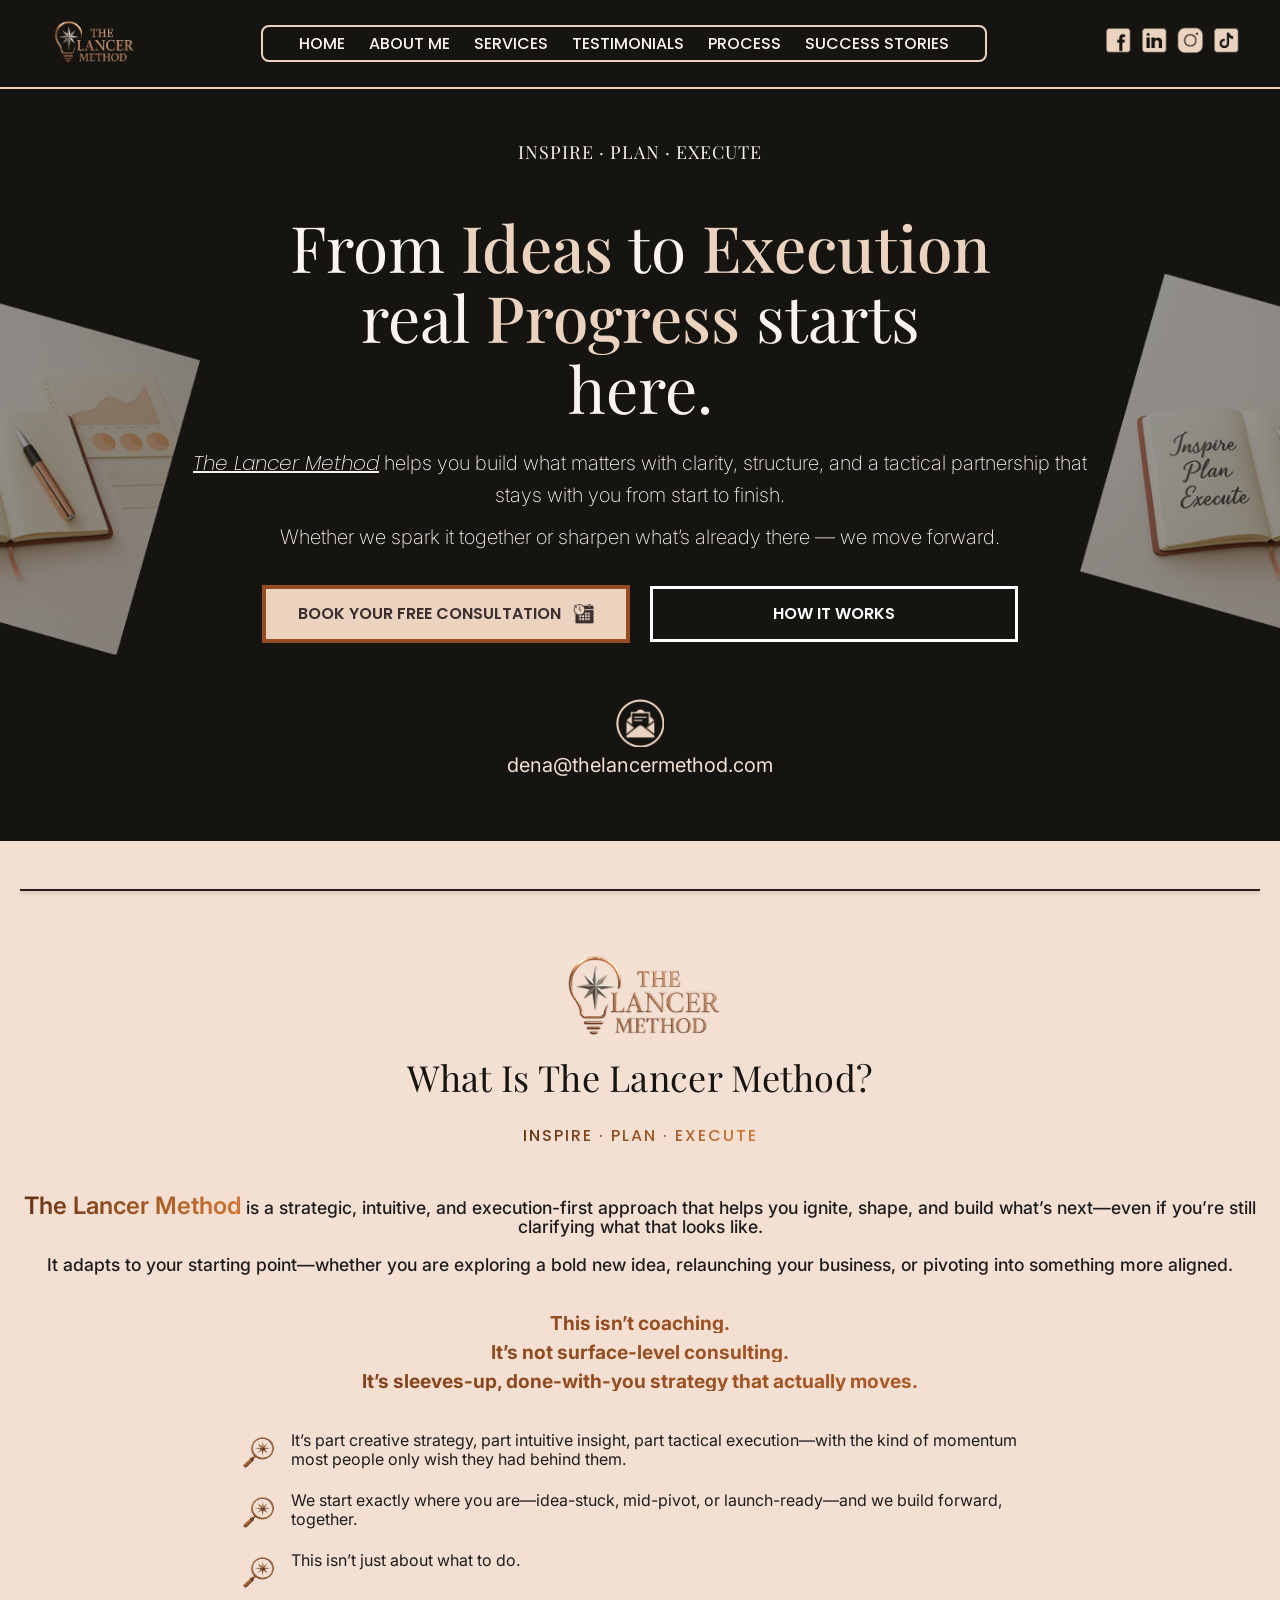
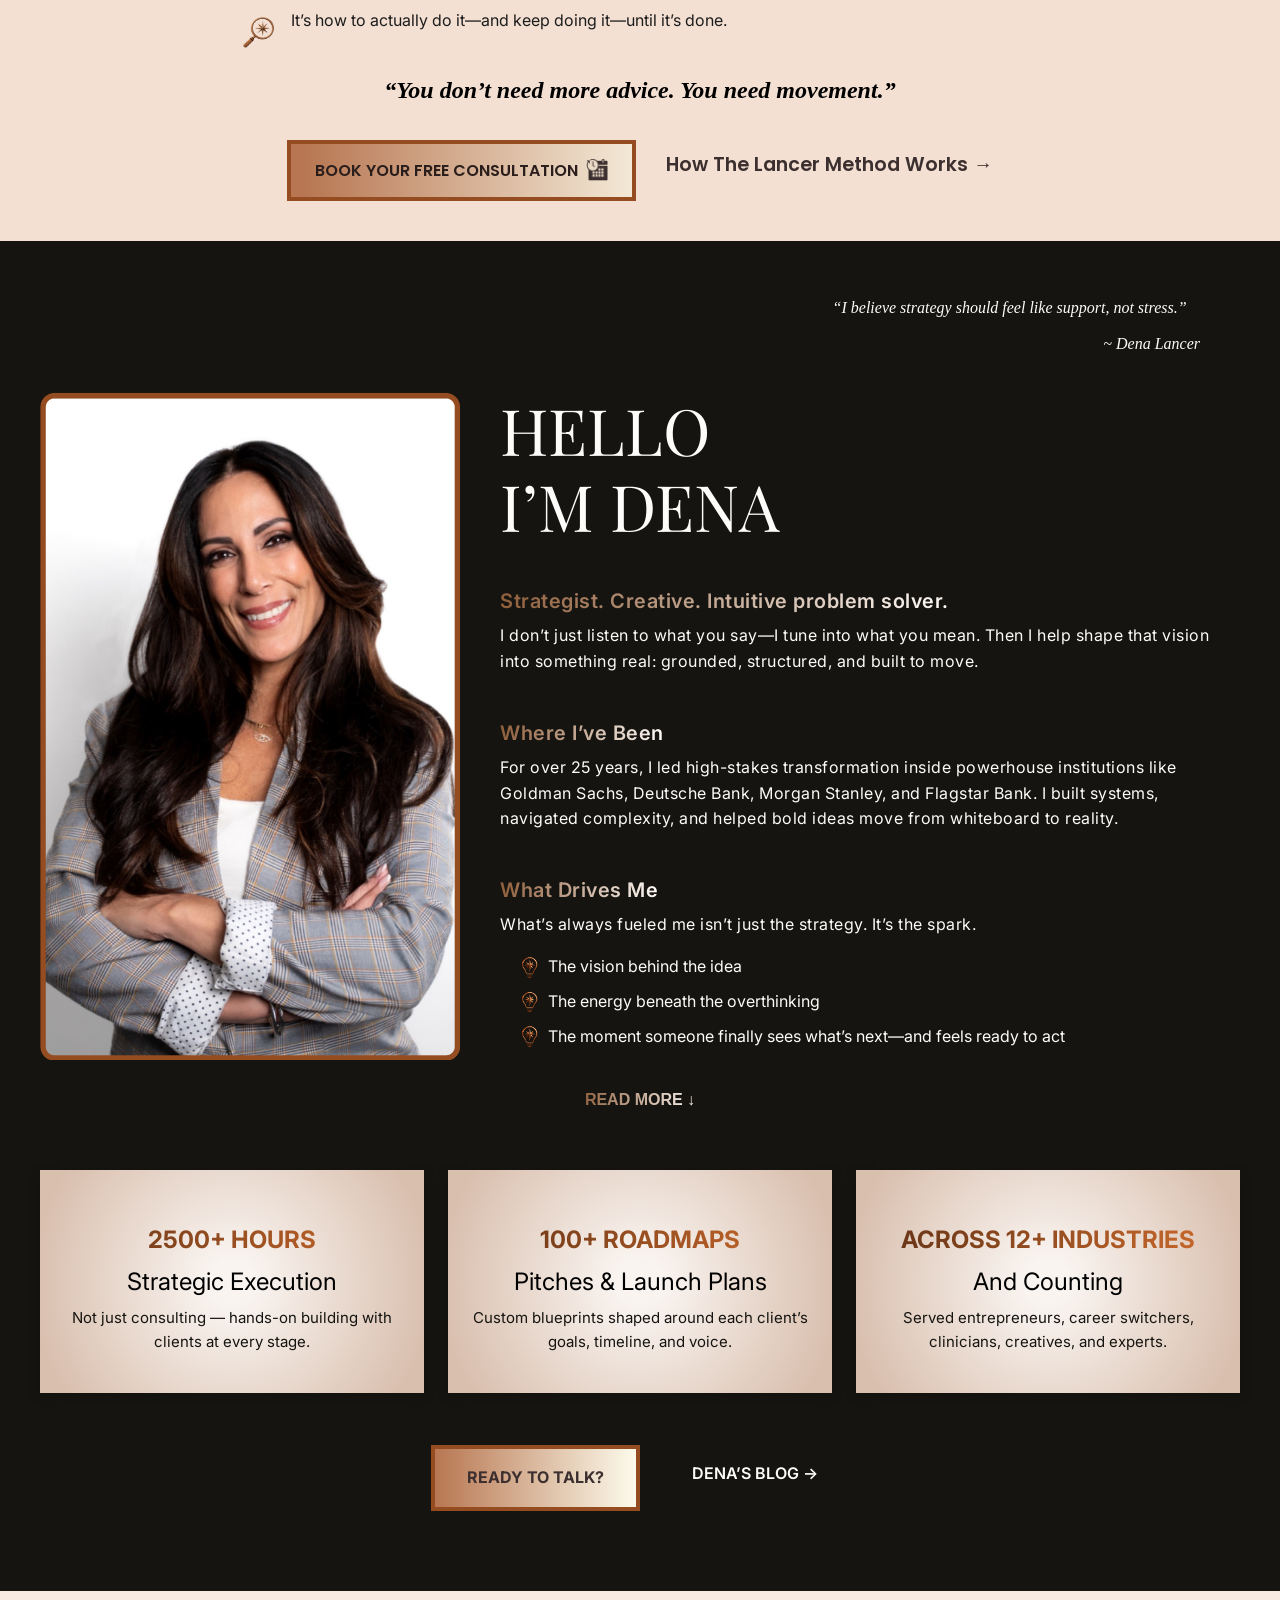
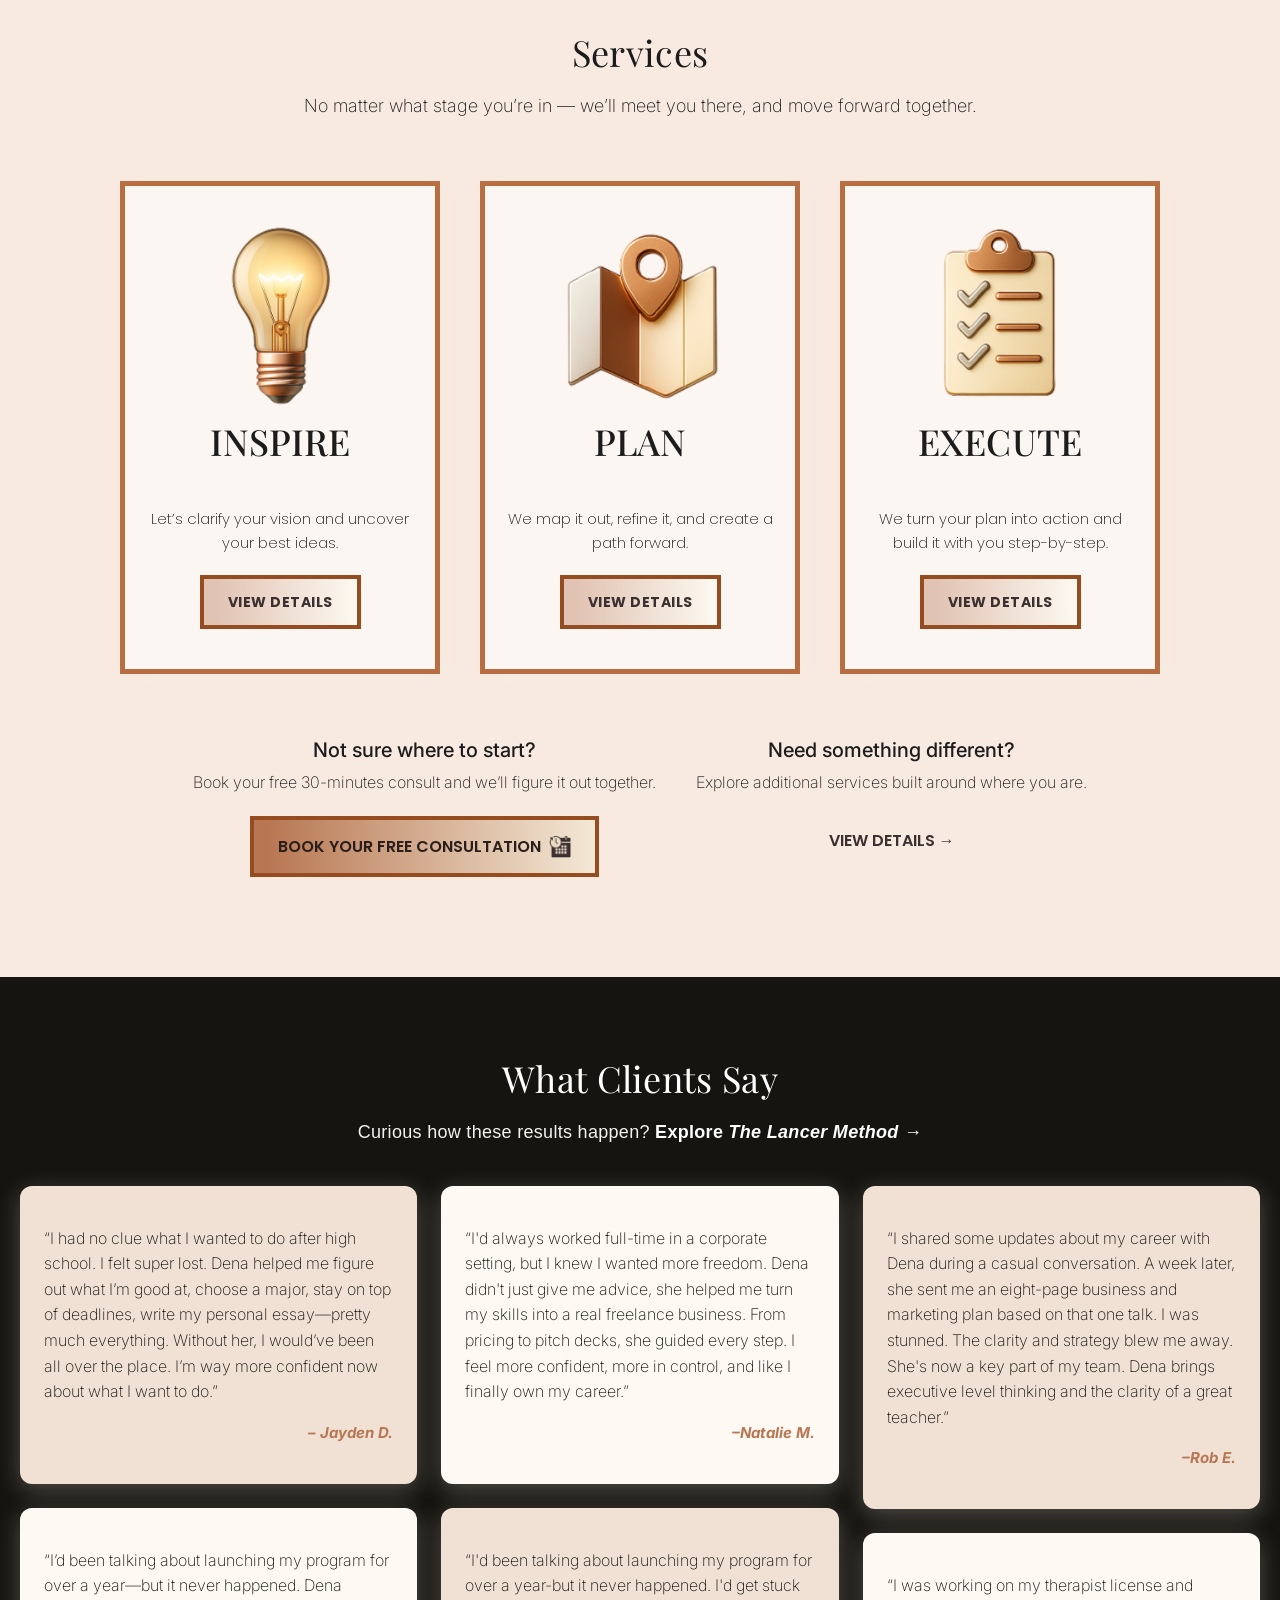
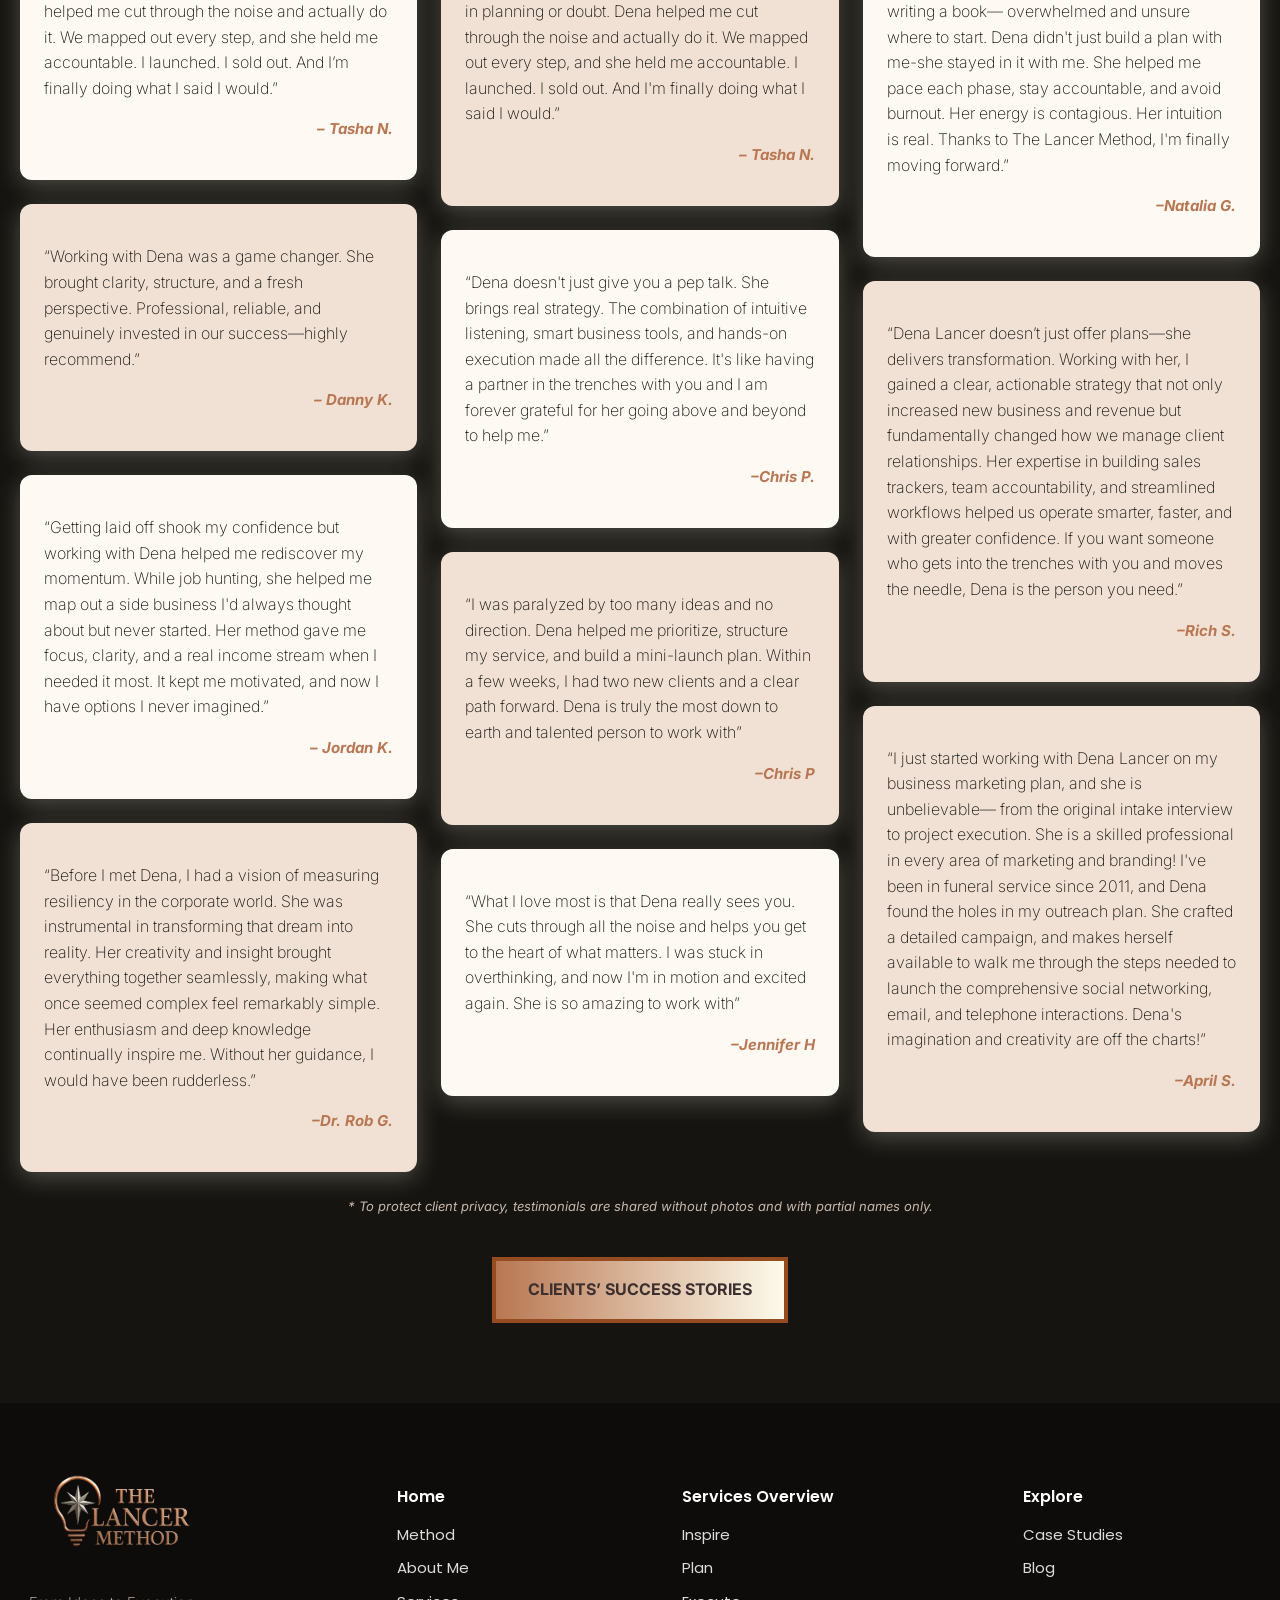
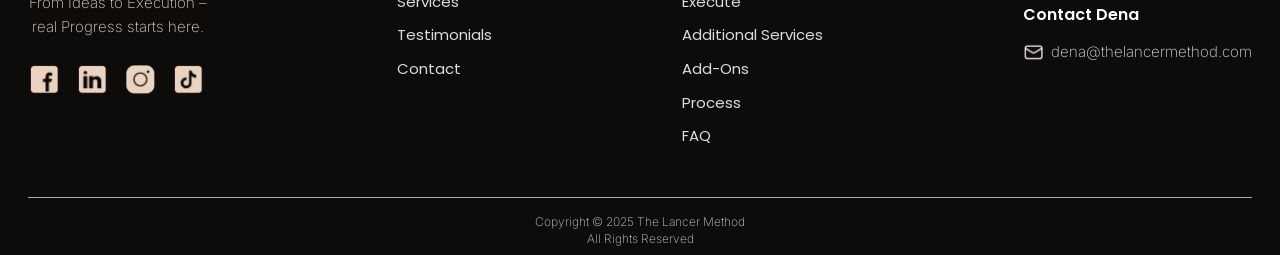
==== commit 39c8a6ad: "Services pictures changed" ====
--- a/index.html
+++ b/index.html
@@ -92,11 +92,12 @@
 				<!-- Navigation (desktop & mobile toggled) -->
 				<div class="menu-container" id="menuContainer">
 					<a href="#home">HOME</a>
-					<a href="#method">METHOD</a>
+			
 					<a href="#about">ABOUT ME</a>
 					<a href="#services">SERVICES</a>
 					<a href="#testimonials">TESTIMONIALS</a>
-					<a href="#contact">CONTACT</a>
+				<a href="services.html#process">PROCESS</a>
+        		<a href="caseStudy.html#contact">SUCCESS STORIES</a>
 				</div>
 
 				<!-- Right: burger + socials -->
@@ -495,7 +496,7 @@
 
     <div class="services-grid">
       <!-- INSPIRE -->
-      <div class="service-card border-gold fade-up">
+      <div class="service-card border-copper fade-up">
         <img src="images/servicesImages/LampLancer.png" alt="Light bulb icon" class="service-icon">
         <h3>INSPIRE</h3>
         <p>Let’s clarify your vision and uncover your best ideas.</p>
@@ -503,7 +504,7 @@
       </div>
 
       <!-- PLAN -->
-      <div class="service-card border-silver fade-up">
+      <div class="service-card border-copper fade-up">
         <img src="images/servicesImages/MapLancer.png" alt="Map icon" class="service-icon">
         <h3>PLAN</h3>
         <p>We map it out, refine it, and create a path forward.</p>
@@ -528,7 +529,7 @@
       <div class="cta-block">
         <p class="cta-title">Need something different?</p>
         <p>Explore additional services built around where you are.</p>
-    <a href="./services.html" class="link-style dark link-lowered">VIEW DETAILS →</a>
+    <a href="./services.html#addons" class="link-style dark link-lowered">VIEW DETAILS →</a>
 
 
       </div>
@@ -630,237 +631,6 @@
 </section>
 
 
-<!-- MARK: CONTACT Section -->
-<section id="contact" class="book-section" aria-label="Book a Consultation">
-  <div class="book-container">
-    <!-- Left Side: Image + Quotes -->
-    <div class="left-column">
-      <img
-        src="images/contactImages/ContactDena.jpg"
-        alt="Dena Lancer"
-        class="book-image"
-      />
-      <div class="quote-bubble top-left">
-        “Why book a free 30‑min consultation?”
-      </div>
-      <div class="quote-bubble bottom-left">
-        “Because sometimes all you need is the right plan, a supportive mind, and a next step that makes sense.”
-      </div>
-    </div>
-
-    <!-- Right Side: Form -->
-    <div class="right-column">
-      <p class="small-heading">Ready To Take Action?</p>
-      <h2>
-        Book A <strong class="booking-title__free">FREE</strong> Consultation
-      </h2>
-      <p class="form-subtext">
-        This is your first step toward clarity, structure, and real progress.<br />
-        Pick a time that works for you — I’ll be there to help.
-      </p>
-
-      <!-- MARK: Mobile Visuals (Only shown on mobile) -->
-      <div class="left-column mobile-visuals">
-        <img
-          src="images/contactImages/ContactDena.jpg"
-          alt="Dena Lancer"
-          class="book-image"
-        />
-        <div class="quote-bubble top-left">
-          “Why book a free 30‑min consultation?”
-        </div>
-        <div class="quote-bubble bottom-left">
-          “Because sometimes all you need is the right plan, a supportive mind, and a next step that makes sense.”
-        </div>
-      </div>
-
-      <form
-        id="bookingForm"
-        class="booking-form"
-        action="https://formspree.io/f/xpwlzral"
-        method="POST"
-      >
-        <!-- Email subject -->
-        <input
-          type="hidden"
-          name="_subject"
-          value="New Consultation Request"
-        />
-        <!-- Redirect to booking page after submit -->
-        <input
-          type="hidden"
-          name="_next"
-          value="https://outlook.office.com/book/TheLancerMethod1@thelancermethod.com/?ismsaljsauthenabled=true"
-        />
-
-        <div class="input-row">
-  <div class="input-field">
-    <label for="firstName">First Name</label>
-    <input id="firstName" name="firstName" type="text" placeholder="Your first name" required />
-  </div>
-  <div class="input-field">
-    <label for="lastName">Last Name</label>
-    <input id="lastName" name="lastName" type="text" placeholder="Your last name" required />
-  </div>
-</div>
-
-      <div class="input-field">
-  <label for="email">Email</label>
-  <input id="email" name="email" type="email" placeholder="you@email.com" required />
-</div>
-
-
-        <fieldset>
-          <legend>Do you have a business or idea in mind?</legend>
-          <label>
-            <input
-              name="business"
-              type="radio"
-              value="Existing business"
-            />
-            Yes – I have a clear idea or existing business
-          </label>
-          <label>
-            <input
-              name="business"
-              type="radio"
-              value="Exploring ideas"
-            />
-            I’m exploring a few ideas
-          </label>
-          <label>
-            <input
-              name="business"
-              type="radio"
-              value="Skill or passion"
-            />
-            I have a skill or passion but no idea yet
-          </label>
-          <label>
-            <input
-              name="business"
-              type="radio"
-              value="Starting from scratch"
-            />
-            I’m starting from scratch and open to guidance
-          </label>
-           <label>
-            <input
-              name="business"
-              type="radio"
-              value="Starting from scratch"
-            />
-            Other
-          </label>
-        </fieldset>
-
-        <fieldset>
-          <legend>What kind of support are you looking for? (Choose all that apply)</legend>
-          <label>
-            <input name="support[]" type="checkbox" value="Clarity" />
-            Clarity on what to pursue
-          </label>
-          <label>
-            <input
-              name="support[]"
-              type="checkbox"
-              value="Roadmap"
-            />
-            A business plan or structured roadmap
-          </label>
-          <label>
-            <input
-              name="support[]"
-              type="checkbox"
-              value="Packaging"
-            />
-            Help packaging or presenting my offer
-          </label>
-          <label>
-            <input
-              name="support[]"
-              type="checkbox"
-              value="Scaling"
-            />
-            Growth or scaling strategy
-          </label>
-          <label>
-            <input
-              name="support[]"
-              type="checkbox"
-              value="Accountability"
-            />
-            Accountability and execution support
-          </label>
-          <label>
-            <input
-              name="support[]"
-              type="checkbox"
-              value="Thinking partner"
-            />
-            Just need someone to think it through with me
-          </label>
-           <label>
-            <input
-              name="support[]"
-              type="checkbox"
-              value="Thinking partner"
-            />
-           Other
-          </label>
-        </fieldset>
-
-        <fieldset>
-          <legend>How ready are you to move forward?</legend>
-          <label>
-            <input
-              name="readiness"
-              type="radio"
-              value="Ready to dive in"
-            />
-            I’m ready to dive in
-          </label>
-          <label>
-            <input
-              name="readiness"
-              type="radio"
-              value="Curious"
-            />
-            I’m curious and exploring
-          </label>
-          <label>
-            <input
-              name="readiness"
-              type="radio"
-              value="Need more clarity"
-            />
-            I need more clarity before deciding
-          </label>
-            <label>
-            <input
-              name="readiness"
-              type="radio"
-              value="Need more clarity"
-            />
-           Other
-          </label>
-        </fieldset>
-
-       <div class="input-field">
-  <label for="additionalInfo">Anything else you’d like me to know before we speak? (Optional)</label>
-  <textarea
-    id="additionalInfo"
-    name="additionalInfo"
-    placeholder="Your message is here"
-  ></textarea>
-</div>
-
-
-        <button type="submit">Book Your FREE Consultation</button>
-      </form>
-    </div>
-  </div>
-</section>
 
 
 <!-- ===== MARK: Footer Section ===== -->
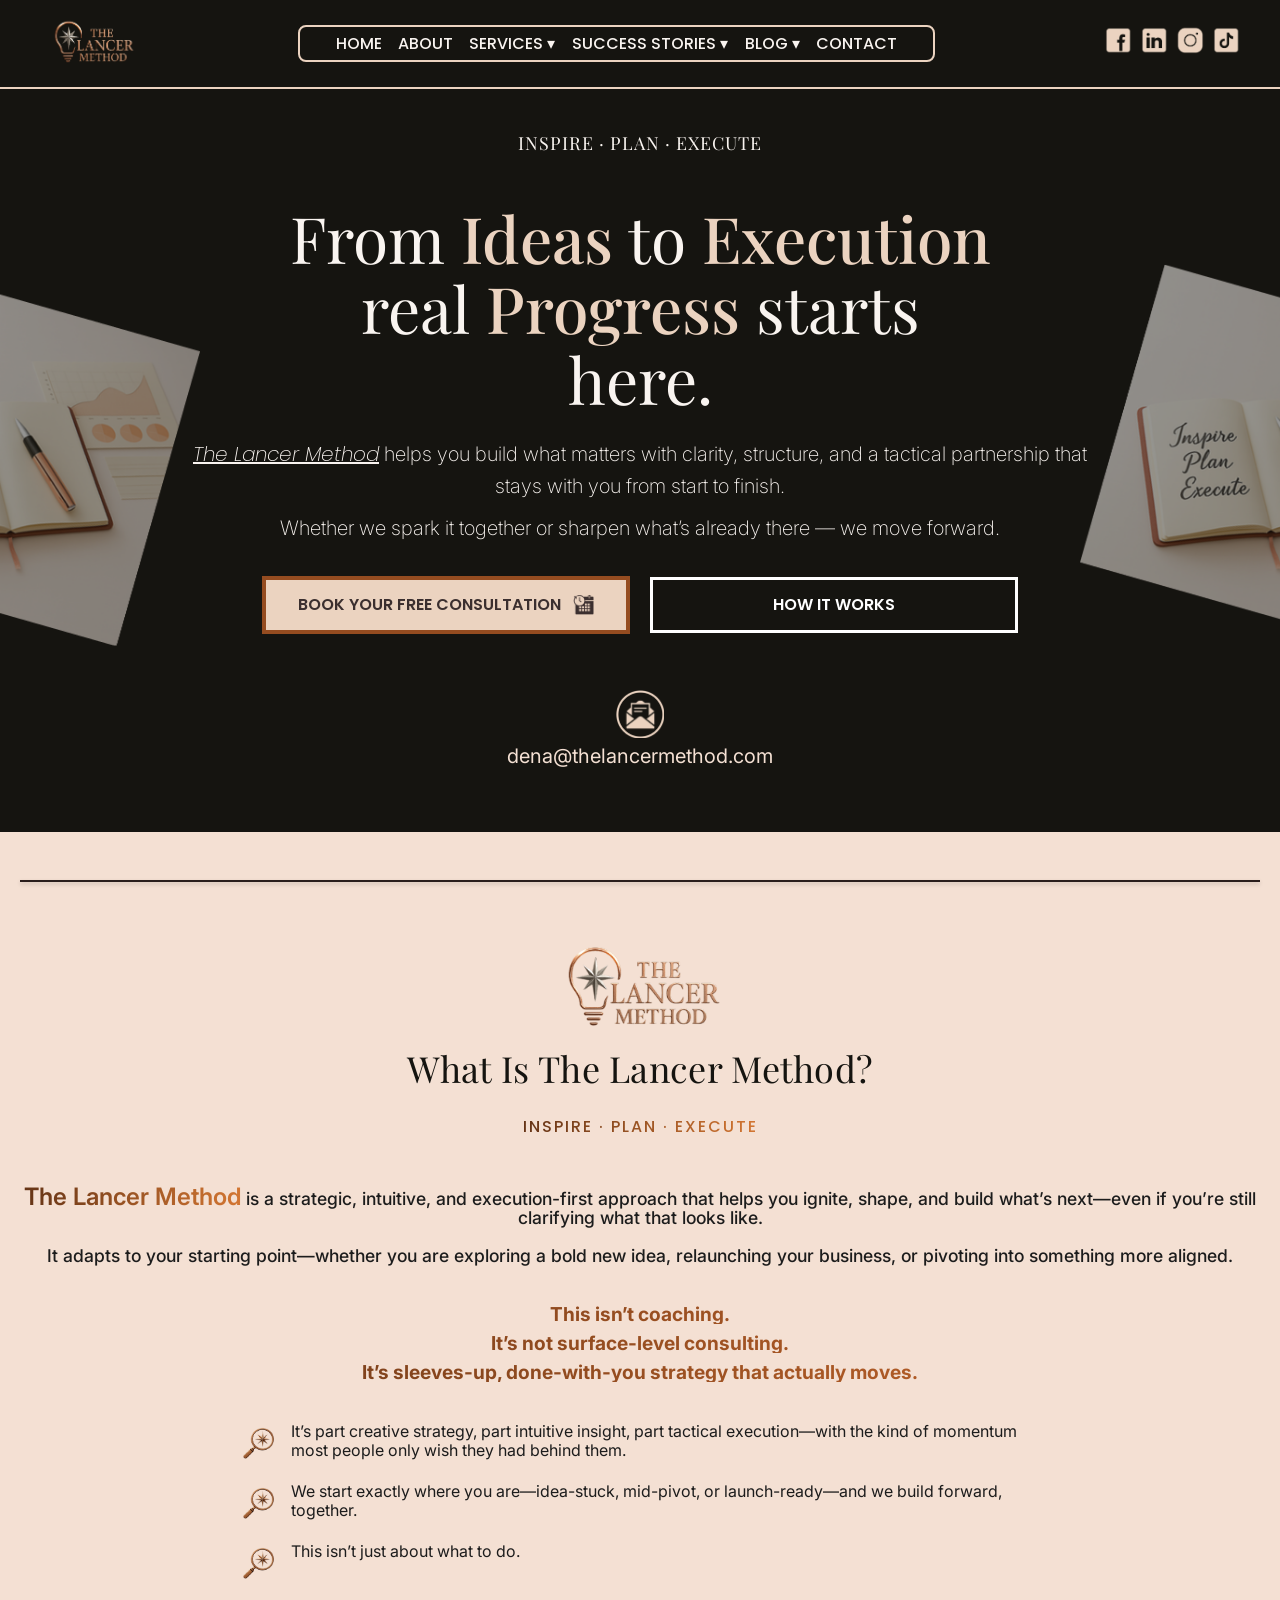
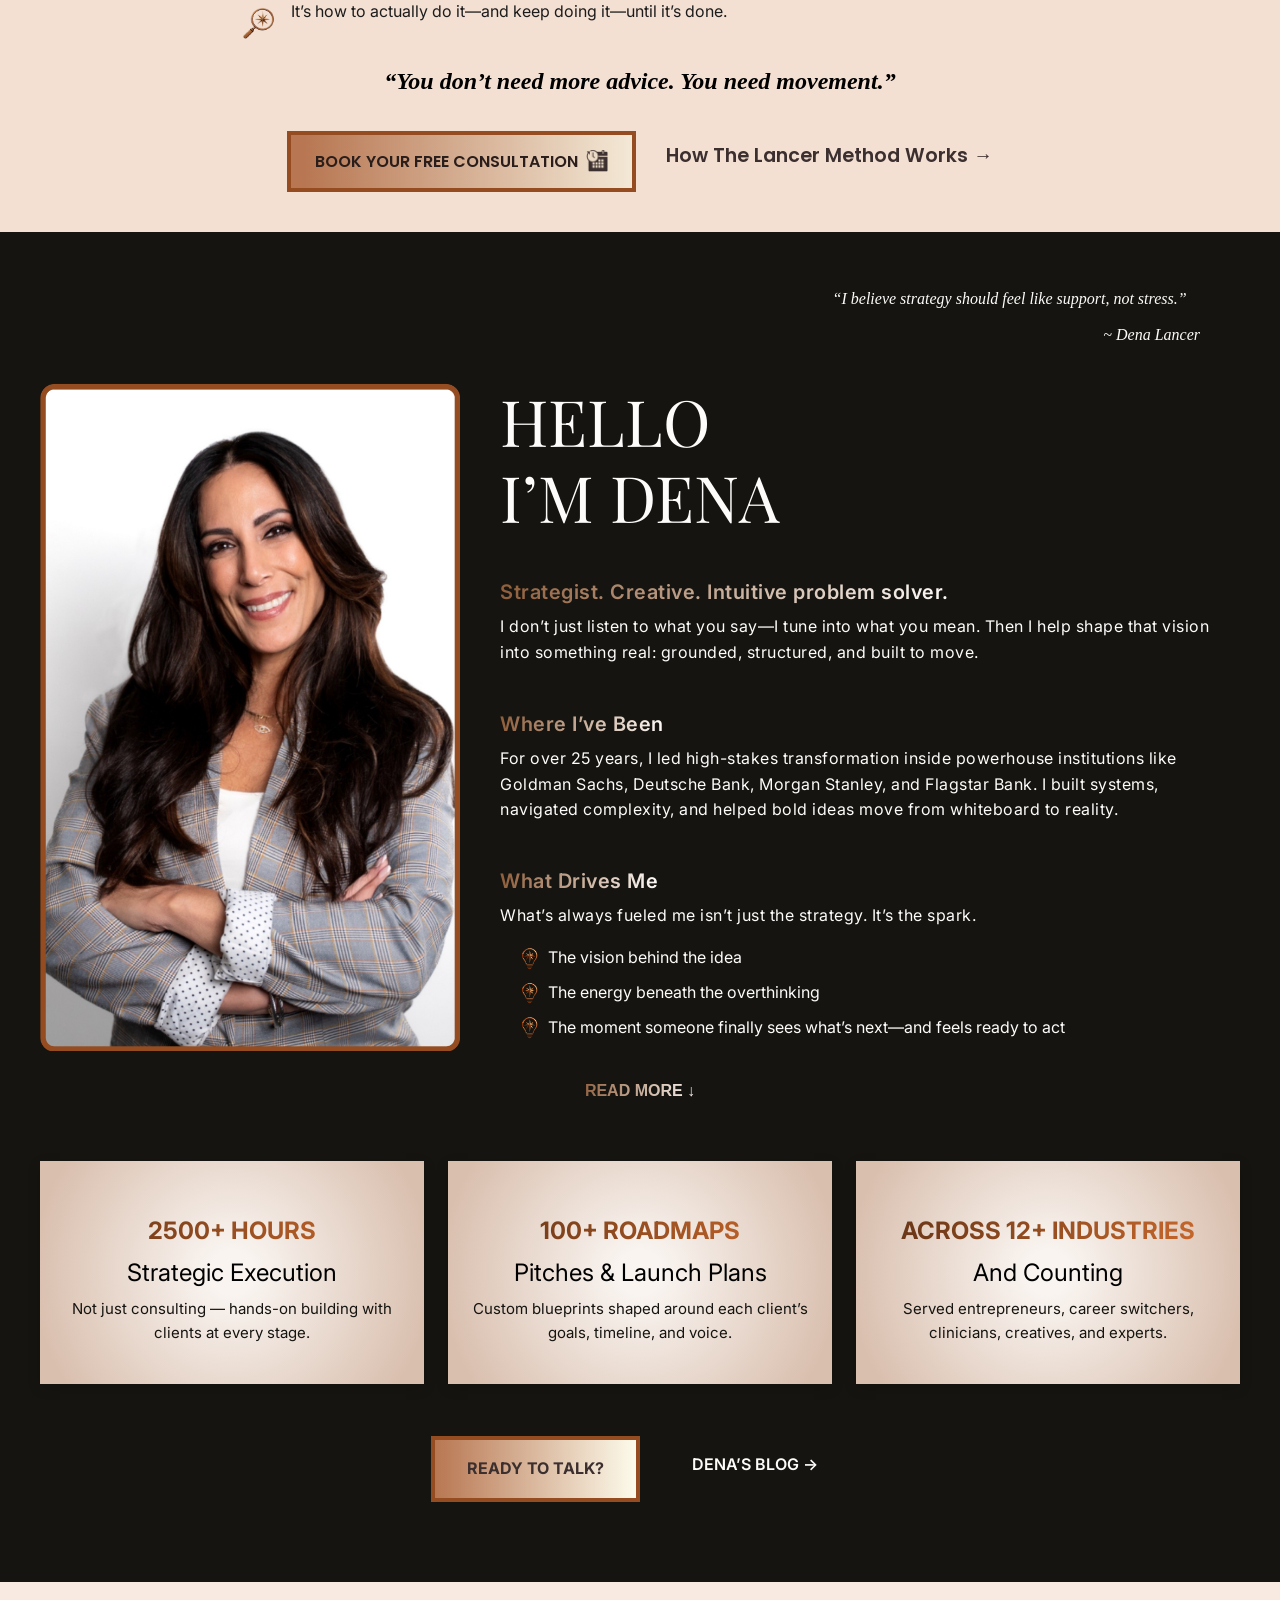
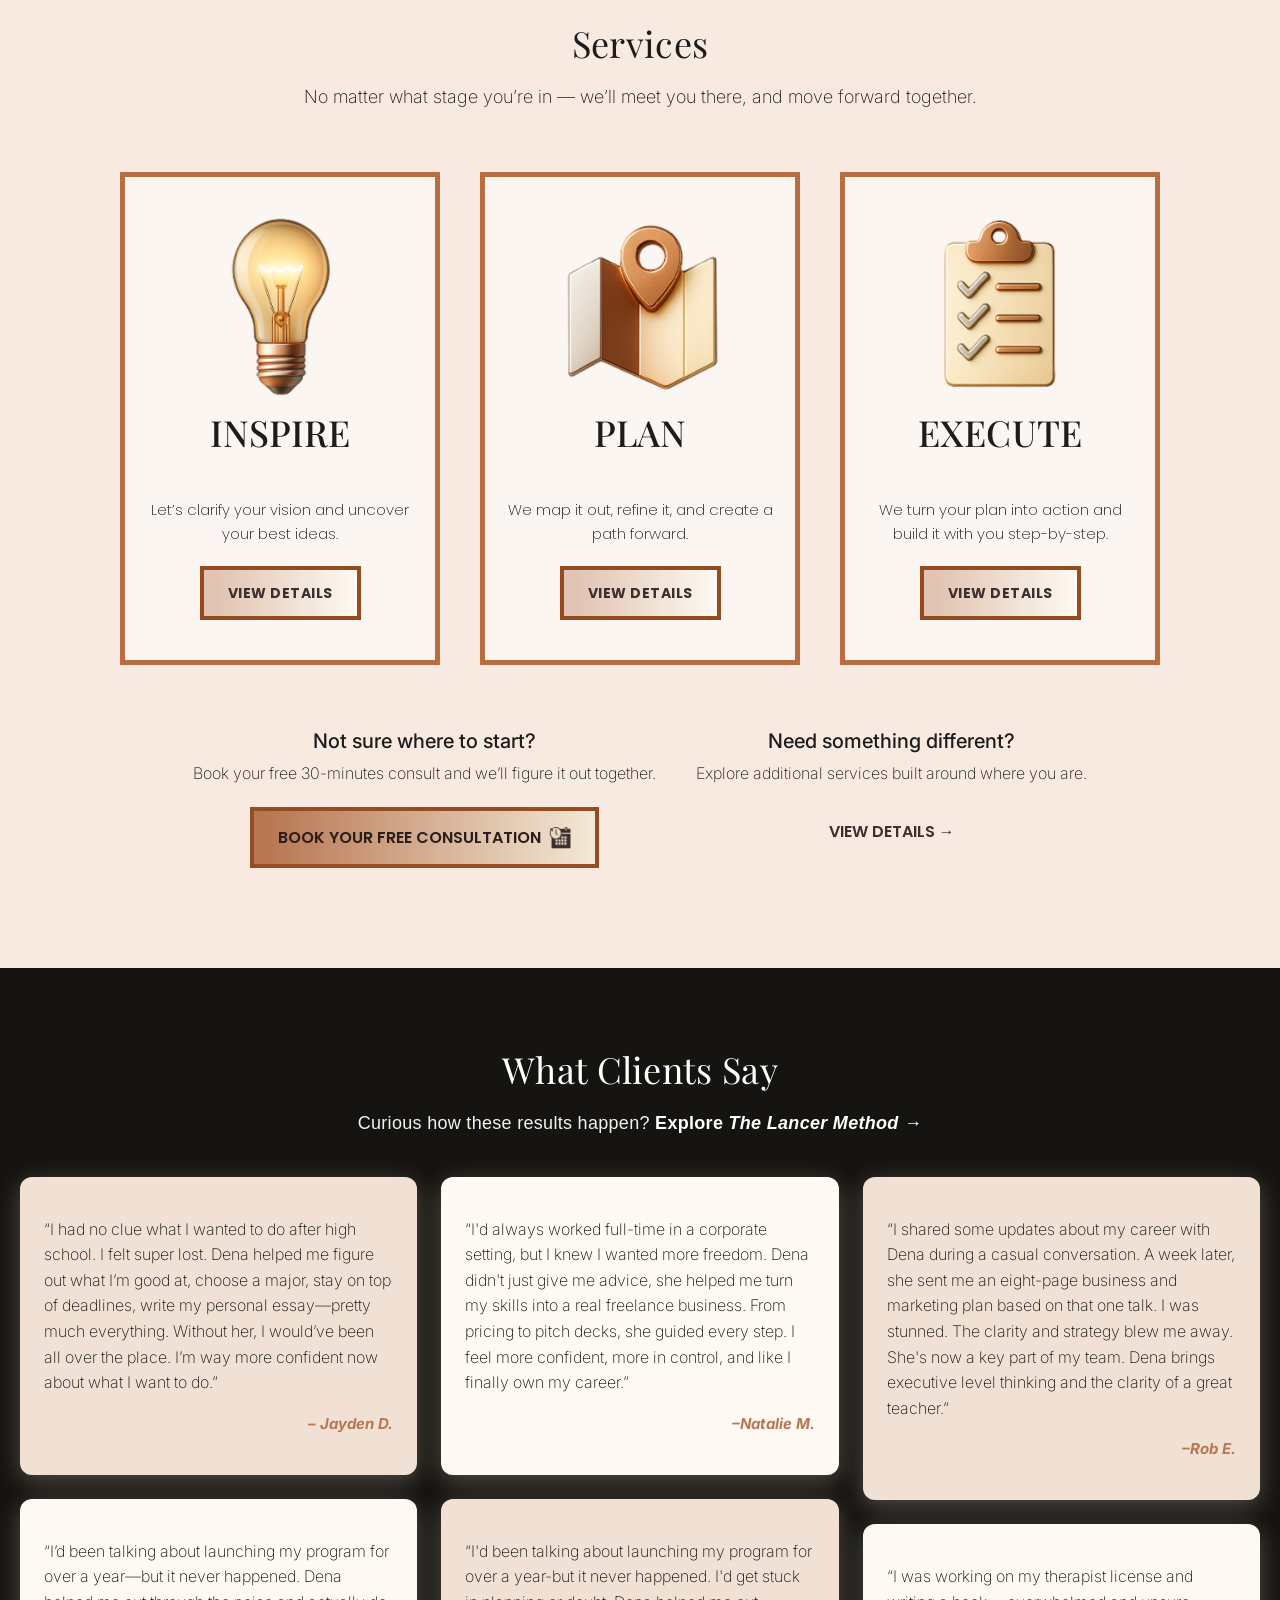
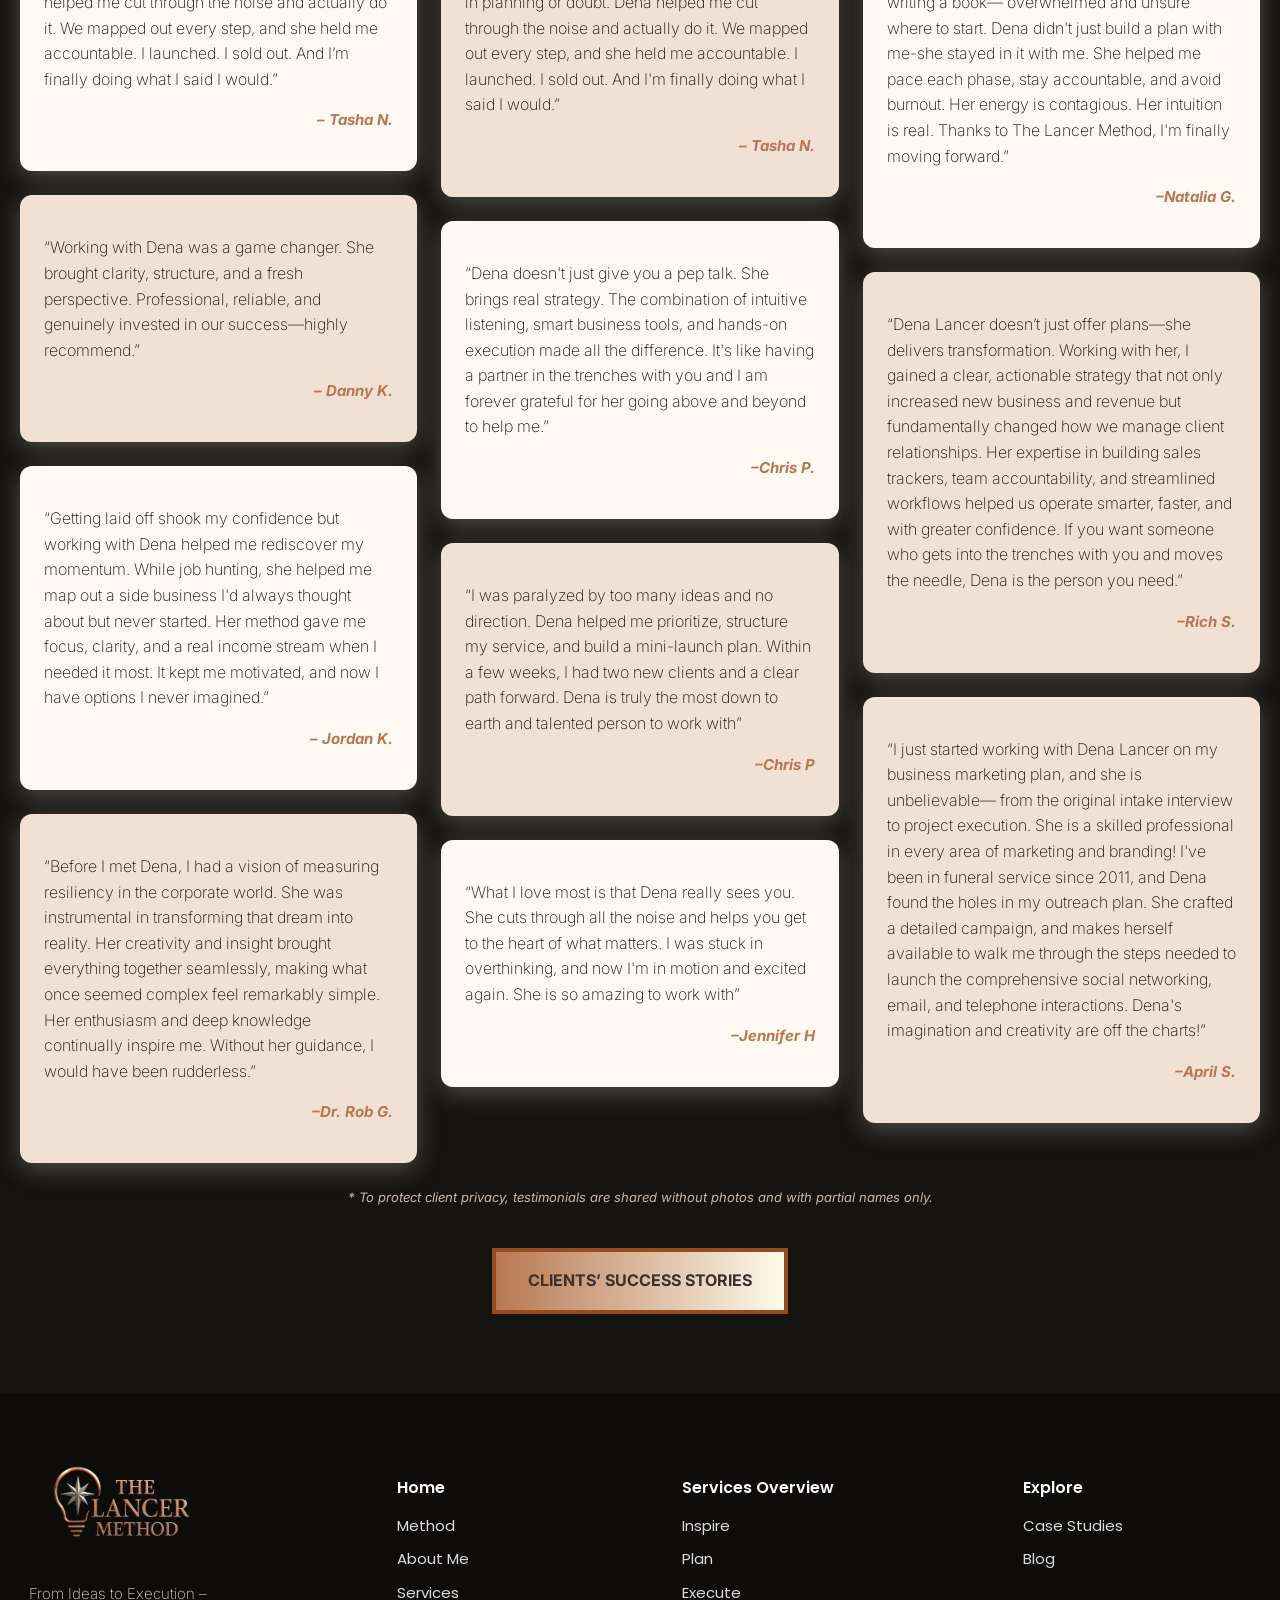
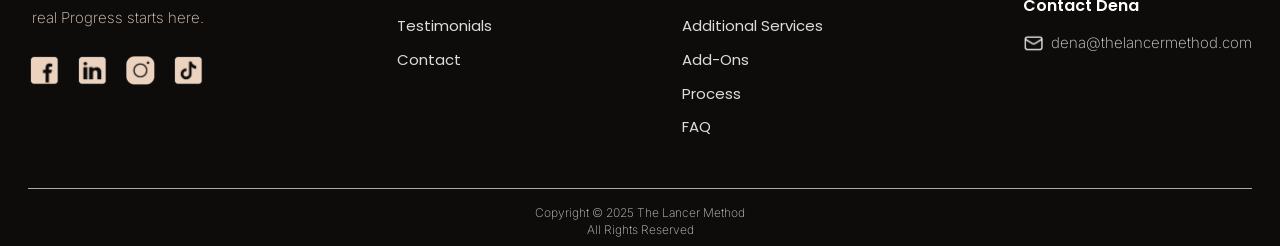
==== commit 84d05174: "Nav panel removed to header html" ====
--- a/index.html
+++ b/index.html
@@ -75,65 +75,14 @@
 
 	</head>
 	<body>
-		<!-- MARK:  Header -->
-		<header class="navbar" role="banner" aria-label="Main Navigation">
-			<div class="navbar-inner">
-				<!-- Logo -->
-				<div class="navbar-left">
-					<a href="index.html">
-						<img
-							src="images/mainImages/logoLancer.png"
-							alt="Logo"
-							class="logo"
-						/>
-					</a>
-				</div>
-
-				<!-- Navigation (desktop & mobile toggled) -->
-				<div class="menu-container" id="menuContainer">
-					<a href="#home">HOME</a>
-			
-					<a href="#about">ABOUT ME</a>
-					<a href="#services">SERVICES</a>
-					<a href="#testimonials">TESTIMONIALS</a>
-				<a href="services.html#process">PROCESS</a>
-        		<a href="caseStudy.html#contact">SUCCESS STORIES</a>
-				</div>
-
-				<!-- Right: burger + socials -->
-				<div class="navbar-right">
-					<img
-						src="images/mainImages/navBarBurger.png"
-						alt="Menu"
-						class="burger"
-						id="burgerMenu"
-					/>
-
-					<div class="social-icons">
-						<a
-							href="https://www.facebook.com/thelancermethod?mibextid=wwXIfr&rdid=W80q8vyflSI9xw1V&share_url=https%3A%2F%2Fwww.facebook.com%2Fshare%2F16ieh2q3Hb%2F%3Fmibextid%3DwwXIfr#"
-							target="_blank"
-						>
-							<img src="images/mainImages/FacebookIcon.png" alt="Facebook" />
-						</a>
-						<a
-							href="https://www.linkedin.com/company/thelancermethod/"
-							target="_blank"
-						>
-							<img src="images/mainImages/LinkedInIcon.png" alt="LinkedIn" />
-						</a>
-						<a
-							href="http://instagram.com/thelancermethod/?igsh=NTc4MTIwNjQ2YQ%3D%3D&utm_source=qr#"
-							target="_blank"
-						>
-							<img src="images/mainImages/InstagramIcon.png" alt="Instagram" />
-						</a>
-              <a href="https://www.tiktok.com/@thelancermethod" target="_blank" rel="noopener noreferrer">
-  <img src="images/mainImages/TikTokIcon.png" alt="TikTok" class="icon-tiktok" />
-</a>
-					</div>
-				</div>
-			</div>
+    <header>
+  <!-- HEADER PLACEHOLDER -->
+<div id="header-placeholder"></div>
+
+
+
+
+				
 		</header>
 
 		<!-- MARK: Hero Section -->
@@ -723,5 +672,6 @@
 
 
 		<script src="script.js"></script>
+      <script src="load-header.js"></script>
 	</body>
 </html>
--- a/style.css
+++ b/style.css
@@ -110,11 +110,13 @@
 
 /* Desktop menu */
 .menu-container {
+	z-index: 10000;
 	border: 2px solid var(--accent);
 	border-radius: 8px;
 	padding: 4px 36px;
 	display: flex;
-	gap: 24px;
+	align-items: center;
+	gap: 16px;
 }
 
 .menu-container a {
@@ -124,9 +126,31 @@
 	position: relative;
 }
 
+/* SERVICES */
+.dropdown-services > a {
+	padding-right: 2px; /* tighten breathing room */
+	margin-right: -1px; /* pull text slightly left */
+}
+
+/* SUCCESS STORIES */
+.dropdown-stories > a {
+	padding-right: 2px;
+	margin-right: -1px;
+}
+
+.dropdown-blog > a {
+	padding-right: 0px; /* trims extra padding */
+	margin-right: 0px; /* pulls dropdown text closer */
+}
+
 .menu-container a:hover {
 	color: var(--accent);
 	transition: 0.3s ease;
+}
+
+.menu-container.active {
+	max-height: 500px; /* big enough for all links */
+	opacity: 1;
 }
 
 /* Social icons (desktop) */
@@ -158,6 +182,7 @@
 /* ===== MARK: HERO SECTION (unchanged) ===== */
 
 .hero-section {
+	margin-top: 80px;
 	position: relative;
 	padding: 27px 40px 60px;
 	position: relative;
@@ -1918,6 +1943,7 @@
 
 /** MARK: CONTACT Section**/
 .book-section {
+	margin-top: 80px;
 	background: url("images/contactImages/BookACallBackground.jpg") no-repeat
 		center center;
 	background-size: cover;
@@ -2387,3 +2413,113 @@
 		filter: brightness(95%);
 	}
 }
+/* === DROPDOWN MENU STYLING === */
+.dropdown {
+	position: relative;
+}
+
+.dropdown > a {
+	cursor: pointer;
+	text-transform: uppercase; /* ✅ Title case to uppercase */
+	font-family: var(--font-ui);
+	font-weight: 500;
+	font-size: 16px;
+}
+
+/* 🔽 Dropdown box */
+.dropdown-content {
+	display: none;
+	position: absolute;
+	top: 100%;
+	left: 0;
+	background-color: var(--main-bg);
+	border: 2px solid var(--accent);
+	border-radius: 8px;
+	min-width: 180px;
+	z-index: 999;
+	flex-direction: column;
+	overflow: hidden;
+	box-shadow: 0 4px 12px rgba(0, 0, 0, 0.3);
+}
+
+/* 🔗 Links inside dropdown */
+.dropdown-content a {
+	padding: 12px 20px;
+	display: block;
+	font-size: 14px;
+	font-family: var(--font-ui);
+	font-weight: 500;
+	text-transform: uppercase;
+	color: var(--text-light);
+	border-bottom: 1px solid rgba(255, 255, 255, 0.1);
+	transition: background-color 0.3s ease, color 0.3s ease;
+}
+
+.dropdown-content a:last-child {
+	border-bottom: none;
+}
+
+/* ✨ Hover effect for dropdown links */
+.dropdown-content a:hover {
+	background-color: rgba(235, 211, 192, 0.1);
+	color: var(--accent);
+}
+
+/* 🔽 Hover shows dropdown (desktop only) */
+.dropdown:hover .dropdown-content {
+	display: flex;
+}
+
+/* ✅ MOBILE: dropdown links stay stacked but no box shadow */
+@media (max-width: 768px) {
+	.dropdown-content {
+		position: static;
+		background: none;
+		border: none;
+		border-radius: 0;
+		box-shadow: none;
+	}
+
+	.dropdown-content a {
+		padding: 10px 0;
+		border: none;
+		font-size: 14px;
+	}
+}
+
+/* ✅ Social Icons Styling */
+.social-icons {
+	display: flex;
+	align-items: center;
+	gap: 8px;
+	margin-left: 16px;
+}
+
+.social-icons img {
+	width: 28px;
+	height: 28px;
+	transition: all 0.3s ease;
+	cursor: pointer;
+}
+
+.social-icons img:hover {
+	transform: scale(1.1);
+	filter: brightness(1.2);
+}
+/* ===== MOBILE ADJUSTMENTS ===== */
+@media (max-width: 768px) {
+	.social-icons {
+		display: none;
+	}
+}
+/* ===== NAVIGATION BAR (STICKY FIXED) ===== */
+.navbar {
+	position: fixed; /* ✅ stays at top no matter what */
+	top: 0; /* ✅ stick to very top of viewport */
+	left: 0; /* ✅ make sure it stretches full width */
+	width: 100%; /* ✅ full width navbar */
+	z-index: 9999; /* ✅ above all elements */
+	background-color: var(--main-bg);
+	border-bottom: 2px solid var(--accent);
+	padding: 0 40px;
+}
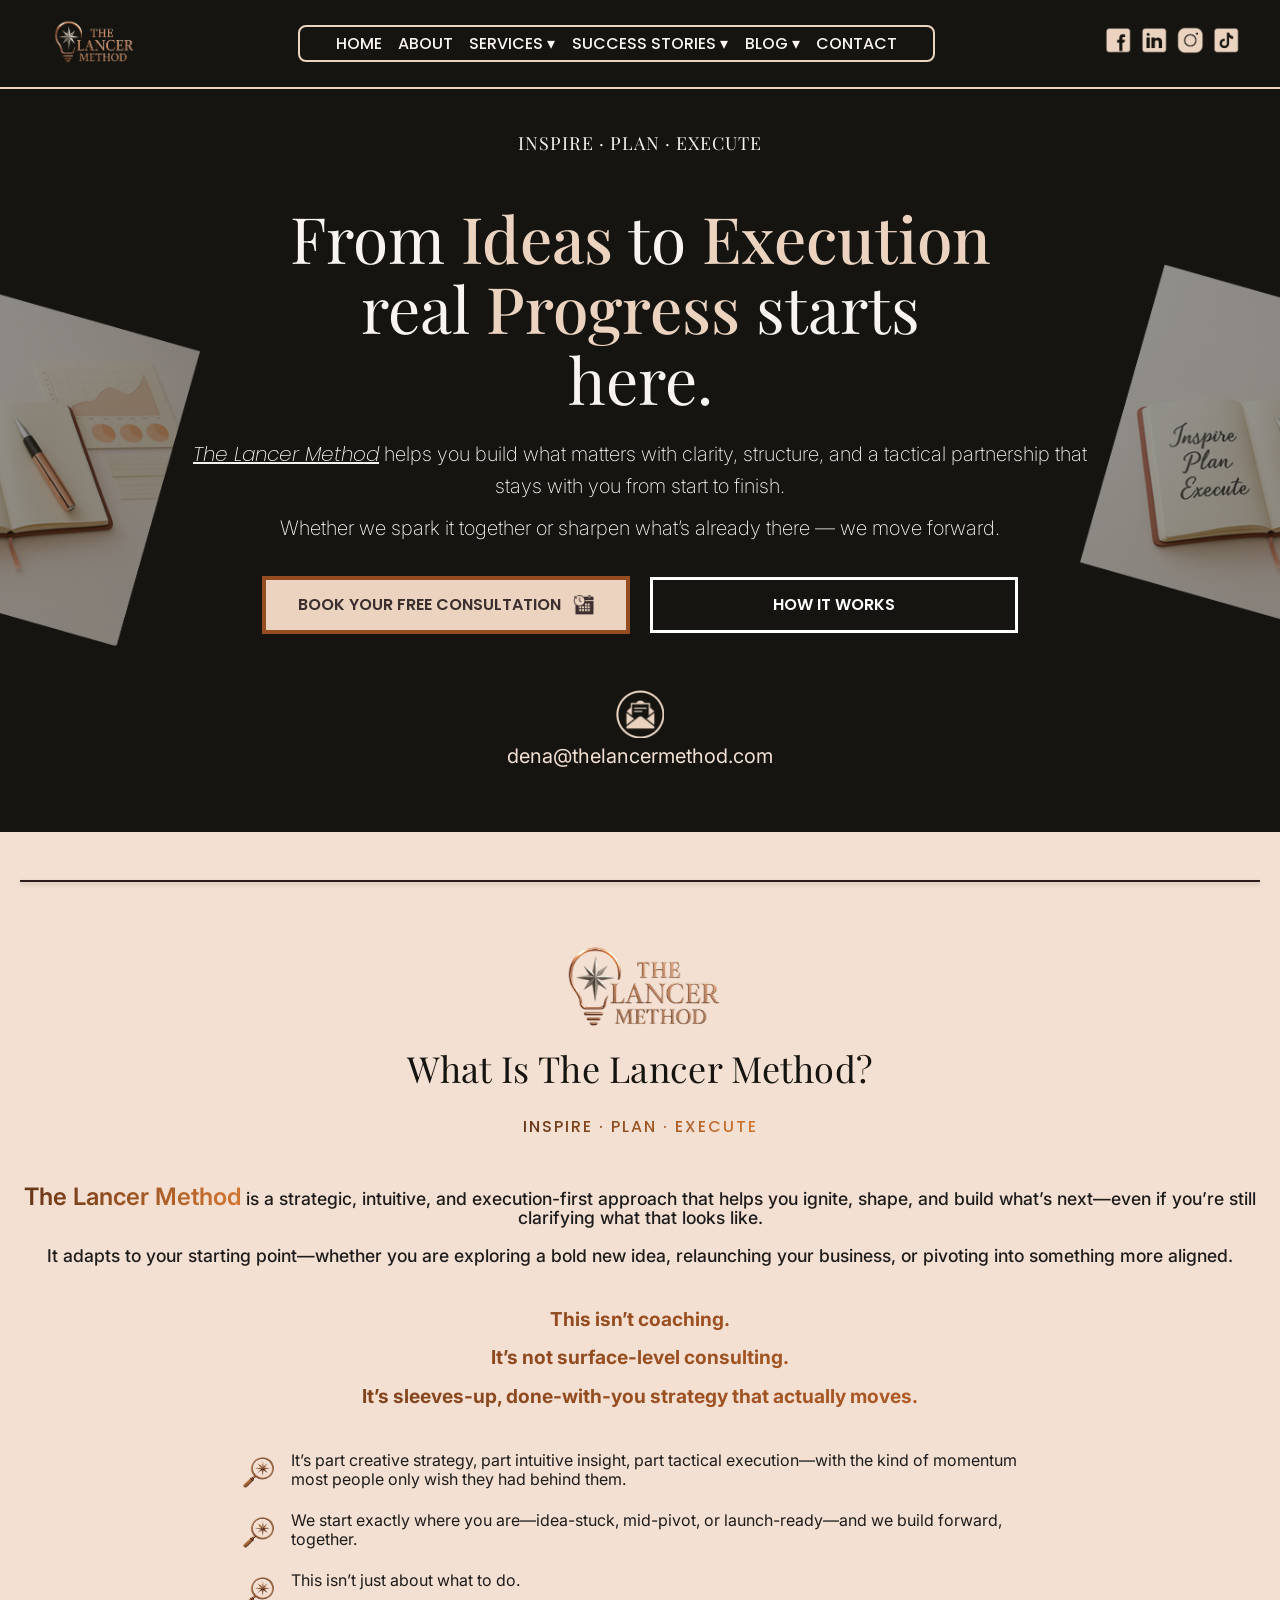
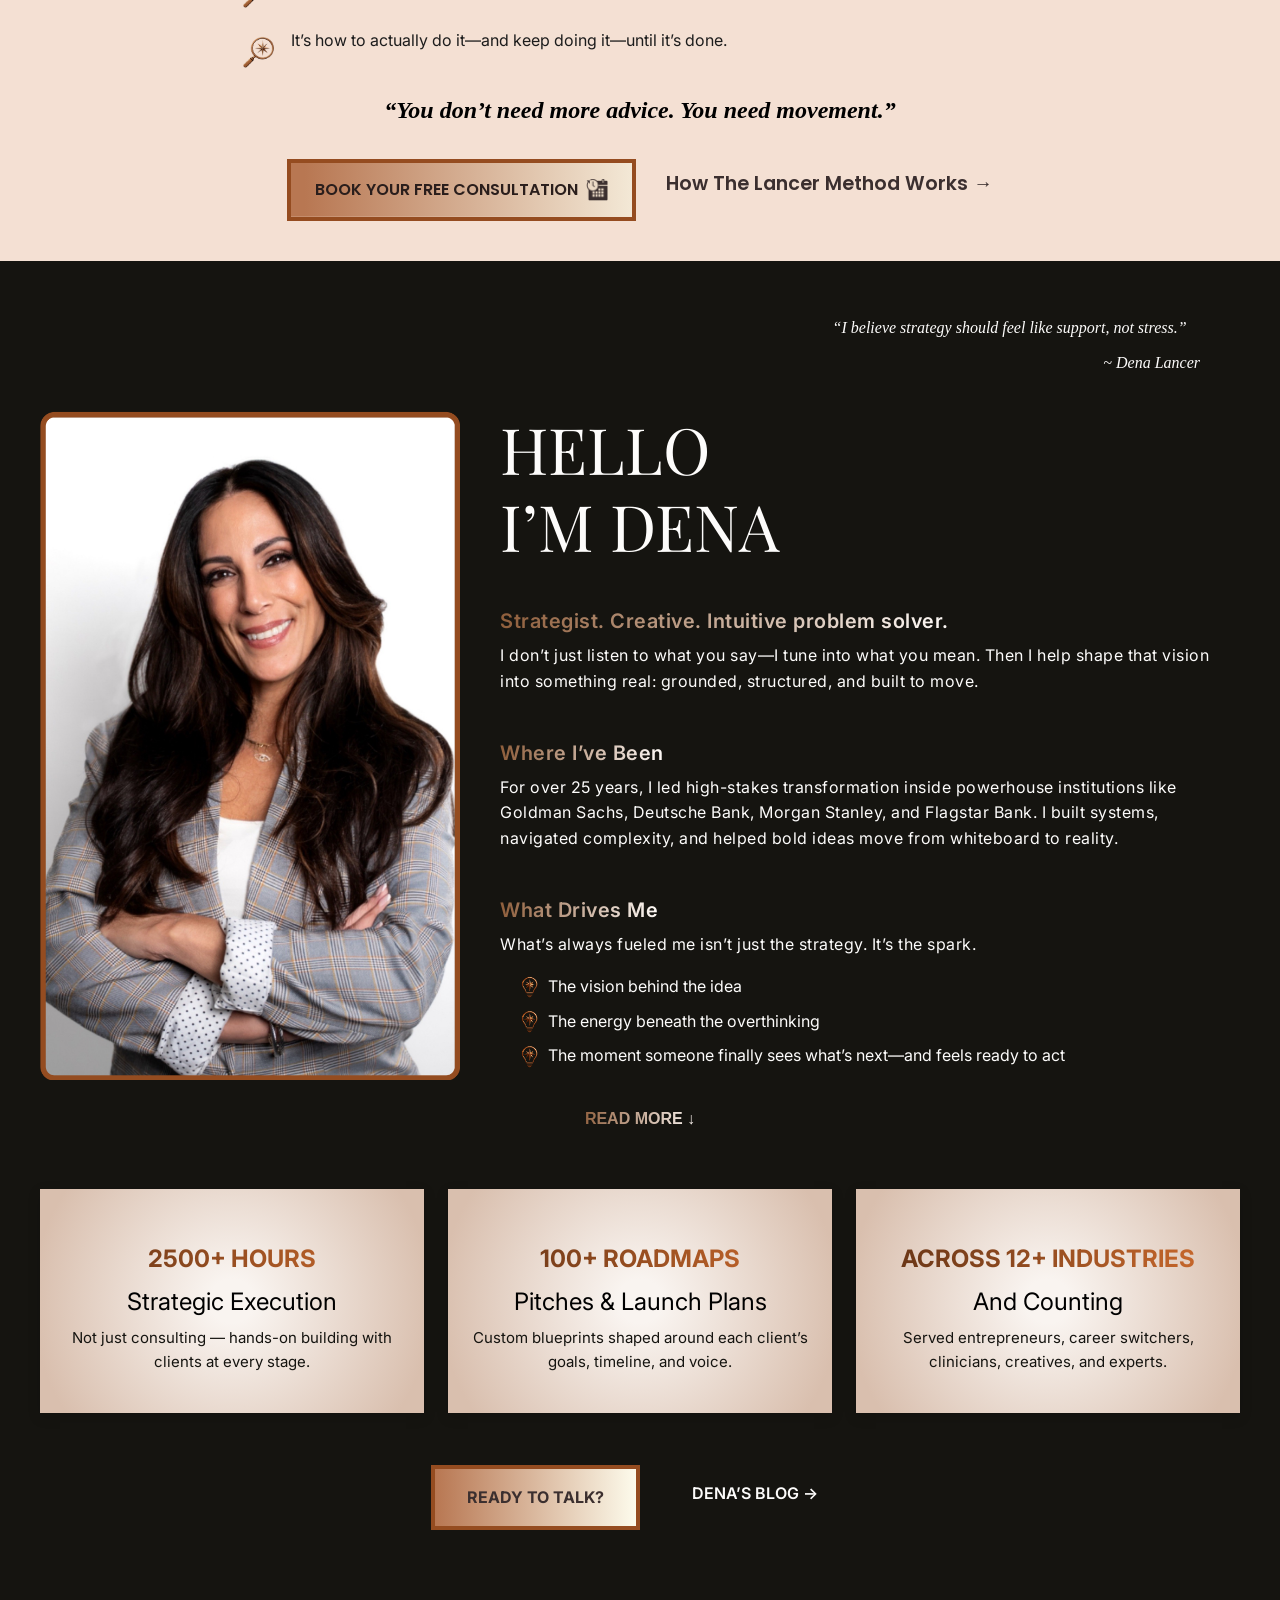
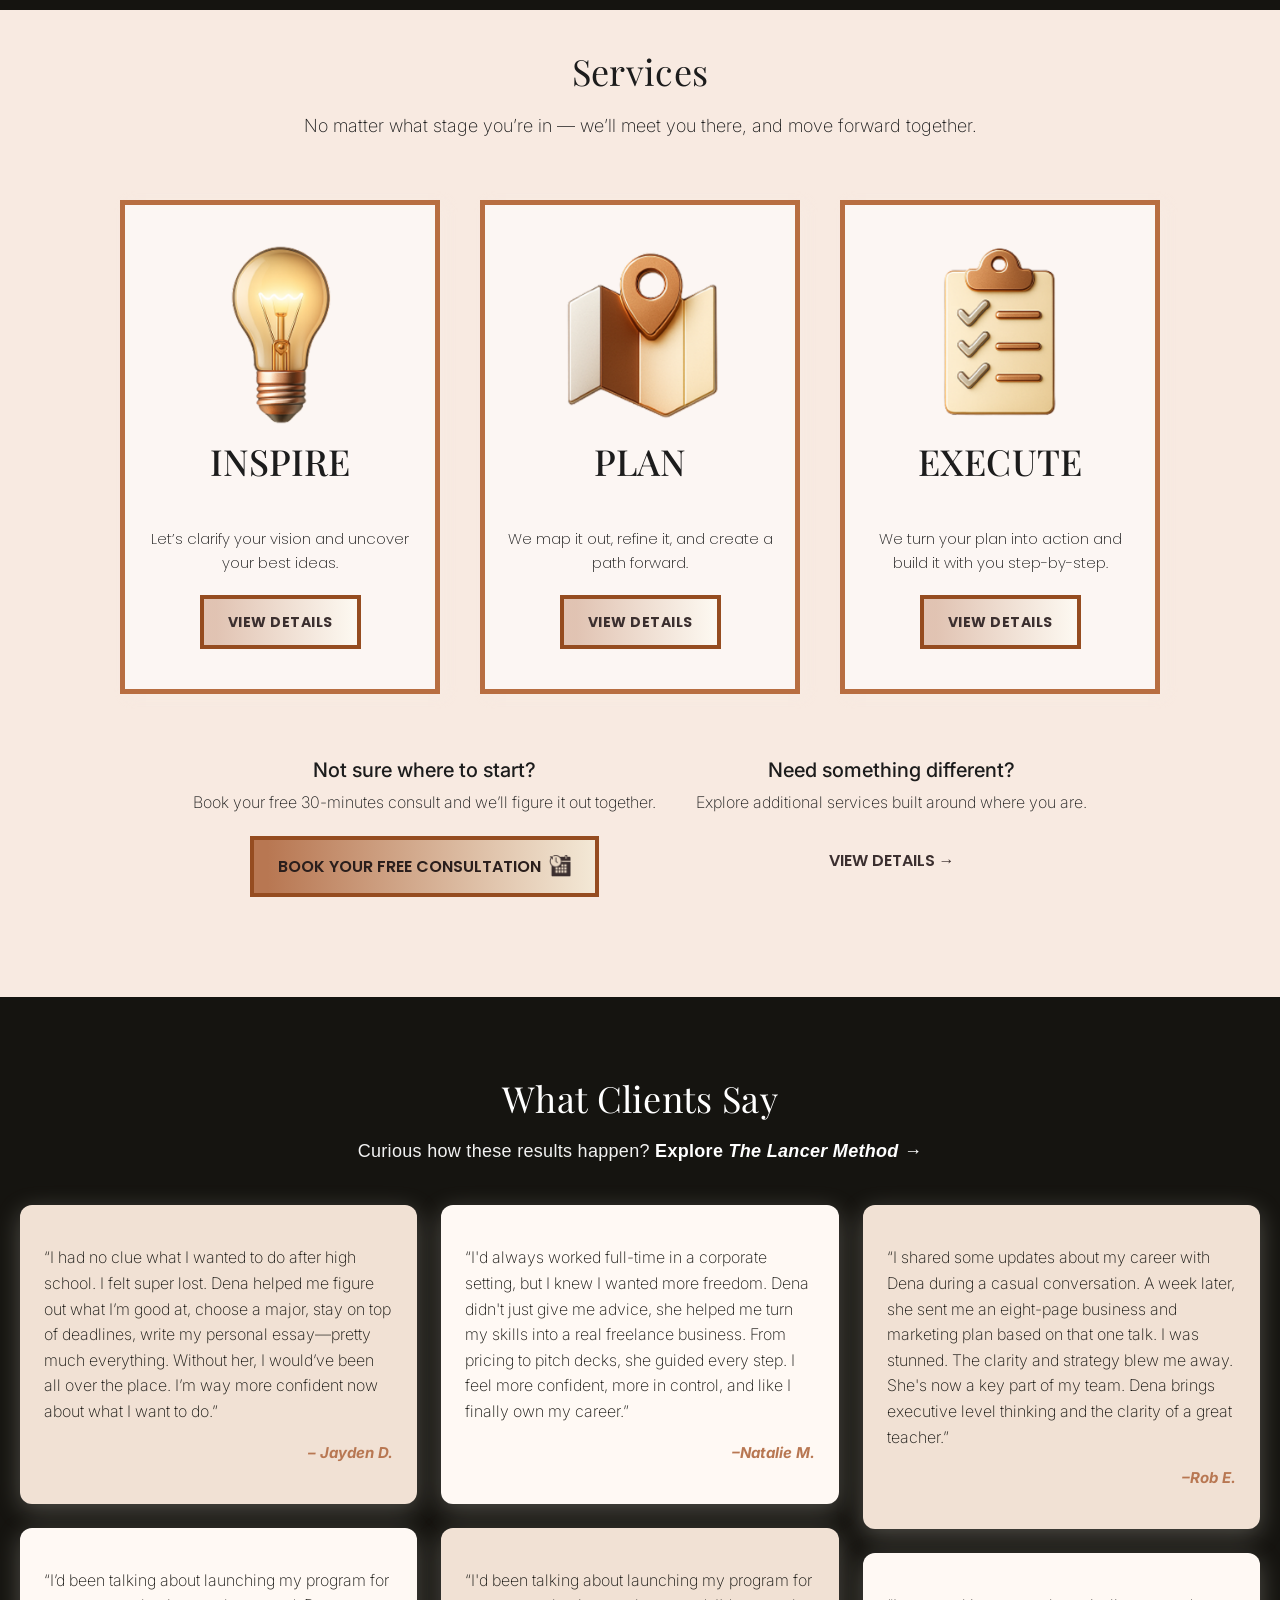
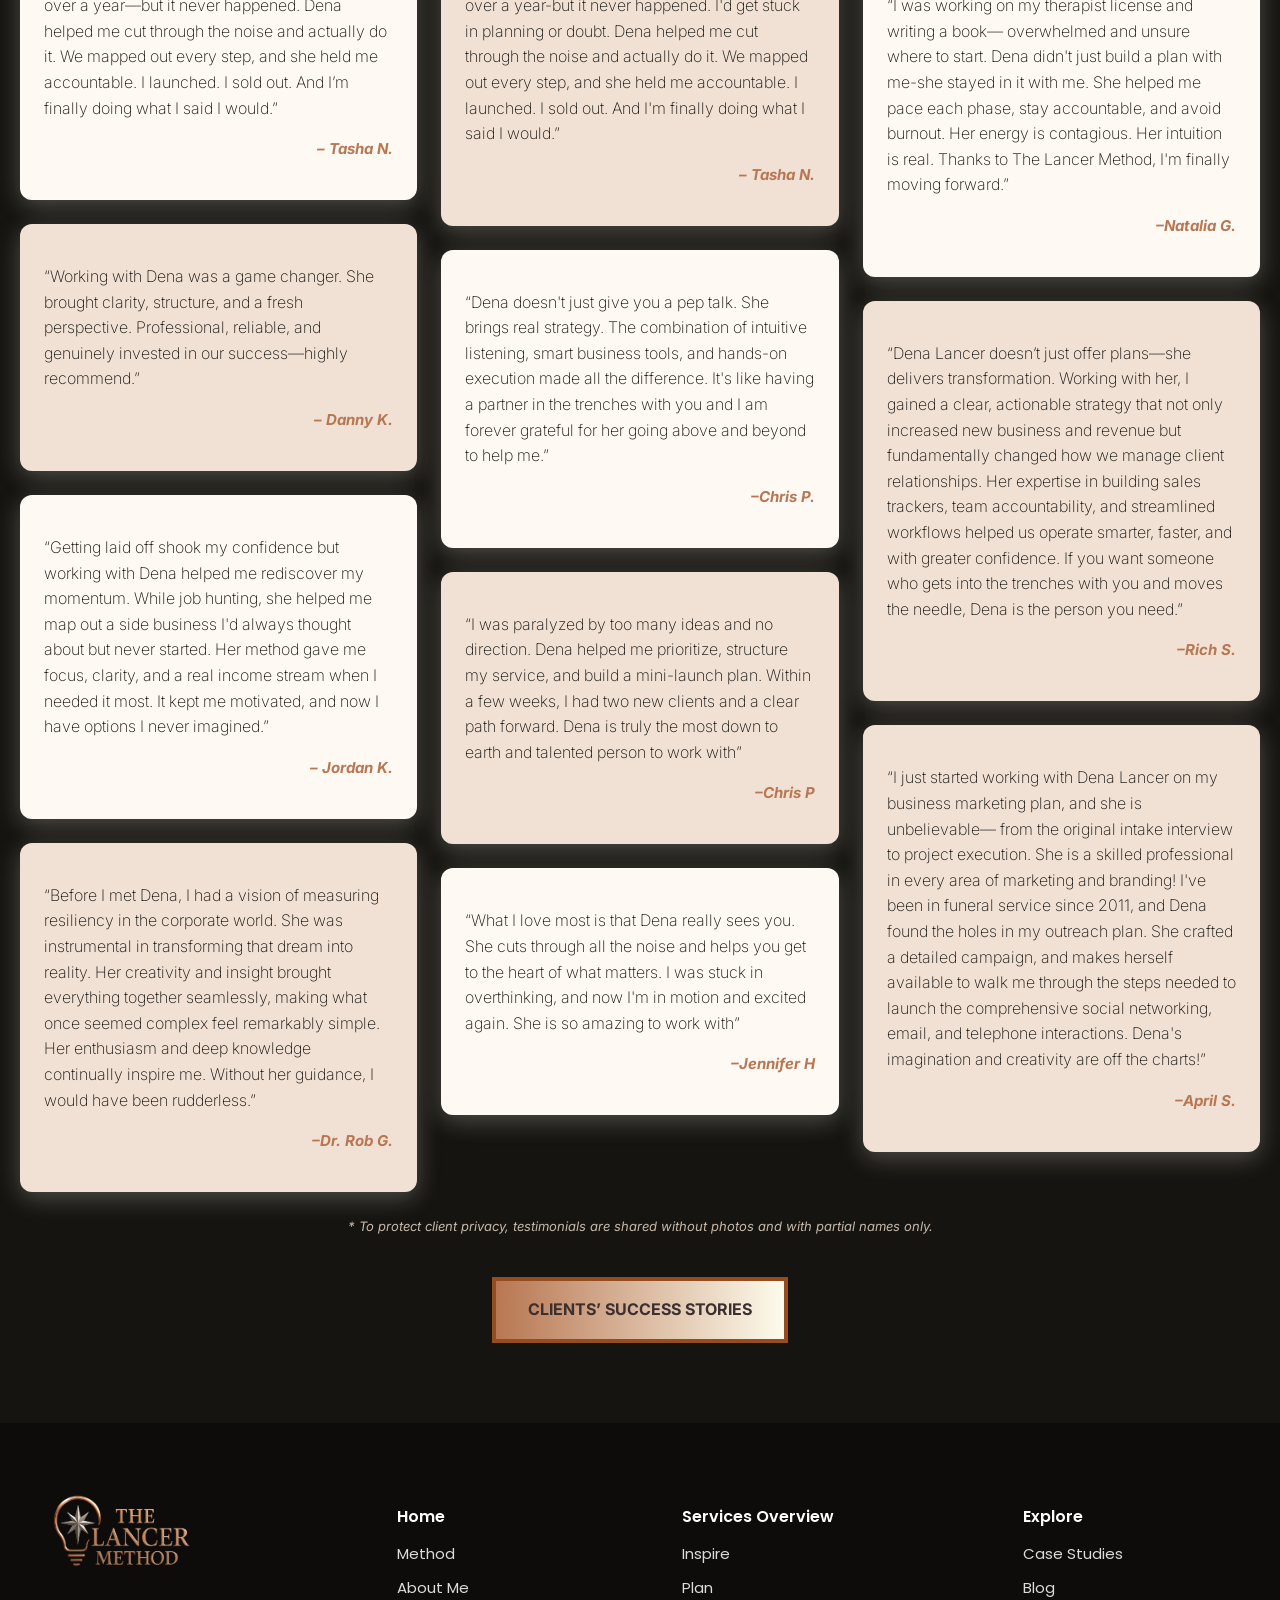
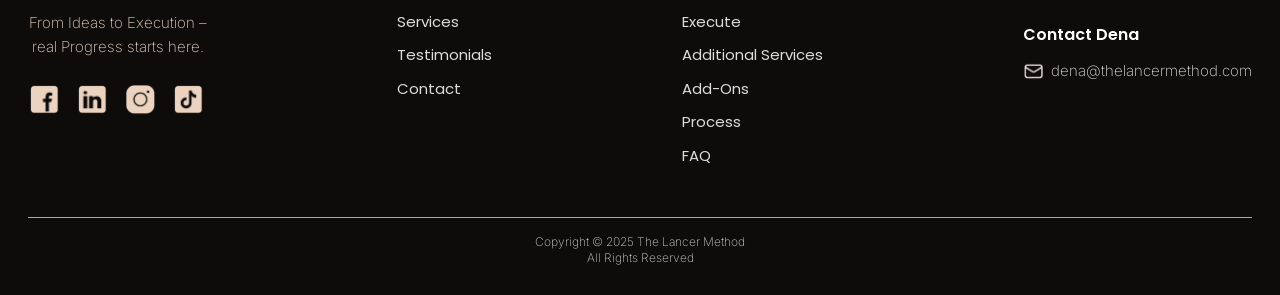
==== commit 225f1523: "Footer html and load-footer.js added" ====
--- a/index.html
+++ b/index.html
@@ -582,96 +582,9 @@
 
 
 
-<!-- ===== MARK: Footer Section ===== -->
-<footer class="footer-section">
-  <div class="footer-container">
-    <!-- Column 1: Logo + tagline + social -->
-    <div class="footer-brand">
-      <img src="images/mainImages/logoLancer.png" alt="The Lancer Method Logo" class="footer-logo" />
-      <p class="footer-tagline">From Ideas to Execution –<br />real Progress starts here.</p>
-      <!-- MARK: Social Icons -->
-<div class="footer-socials">
-  <a
-    href="https://www.facebook.com/thelancermethod?mibextid=wwXIfr&rdid=W80q8vyflSI9xw1V&share_url=https%3A%2F%2Fwww.facebook.com%2Fshare%2F16ieh2q3Hb%2F%3Fmibextid%3DwwXIfr#"
-    target="_blank"
-  >
-    <img src="images/mainImages/FacebookIcon.png" alt="Facebook" />
-  </a>
-  <a
-    href="https://www.linkedin.com/company/thelancermethod/"
-    target="_blank"
-  >
-    <img src="images/mainImages/LinkedInIcon.png" alt="LinkedIn" />
-  </a>
-  <a
-    href="http://instagram.com/thelancermethod/?igsh=NTc4MTIwNjQ2YQ%3D%3D&utm_source=qr#"
-    target="_blank"
-  >
-    <img src="images/mainImages/InstagramIcon.png" alt="Instagram" />
-  </a>
-   <a href="https://www.tiktok.com/@thelancermethod" target="_blank" rel="noopener noreferrer">
-  <img src="images/mainImages/TikTokIcon.png" alt="TikTok" class="icon-tiktok" />
-</a>
-</div>
-
-    </div>
-
-    <!-- Column 2: Navigation - Home -->
-    <div class="footer-column">
-      <h4>Home</h4>
-      <ul>
-        <li><a href="#method">Method</a></li>
-        <li><a href="#about">About Me</a></li>
-        <li><a href="#services">Services</a></li>
-        <li><a href="#testimonials">Testimonials</a></li>
-        <li><a href="#contact">Contact</a></li>
-      </ul>
-    </div>
-
-    <!-- Column 3: Services Overview -->
-    <div class="footer-column">
-      <h4>Services Overview</h4>
-      <ul>
-   <li><a href="services.html#inspire">Inspire</a></li>
-    <li><a href="services.html#plan">Plan</a></li>
-    <li><a href="services.html#execute">Execute</a></li>
-    <li><a href="services.html#additional-services">Additional Services</a></li>
-    <li><a href="services.html#add-ons">Add-Ons</a></li>
-    <li><a href="services.html#process">Process</a></li>
-    <li><a href="services.html#faq">FAQ</a></li>
-      </ul>
-    </div>
-
-    <!-- Column 4: Explore + Contact -->
-    <div class="footer-column">
-      <h4>Explore</h4>
-      <ul>
-        <li><a href="caseStudy.html">Case Studies</a></li>
-        <li><a href="blog.html">Blog</a></li>
-      </ul>
-<div class="footer-contact-block">
-  <h4>Contact Dena</h4>
-  <p class="footer-contact">
-    <img src="images/mainImages/EmailIconFooter.png" alt="Email Icon" class="footer-icon" />
-    <a href="mailto:dena@thelancermethod.com" class="footer-email-link">
-      dena@thelancermethod.com
-    </a>
-  </p>
-</div>
-
-    </div>
-  </div>
-
-  <div class="footer-bottom">
-    <p>Copyright © 2025 The Lancer Method</p>
-    <p>All Rights Reserved</p>
-  </div>
-</footer>
-
-	
-
-
-		<script src="script.js"></script>
-      <script src="load-header.js"></script>
+<div id="footer-placeholder"></div>
+<script src="load-footer.js"></script>
+<script src="script.js"></script>
+<script src="load-header.js"></script>
 	</body>
 </html>
--- a/style.css
+++ b/style.css
@@ -765,7 +765,7 @@
 .highlight-text {
 	text-align: center;
 	margin: 40px 0;
-	line-height: 1;
+	line-height: 1.5;
 }
 
 .highlight-text p {
@@ -2263,6 +2263,7 @@
 	color: #fff;
 	padding: 60px 28px 0px; /* removed extra 30px bottom */
 	font-family: var(--font-ui);
+	padding-bottom: 20px;
 }
 
 .footer-container {
@@ -2373,6 +2374,9 @@
 
 /* ===== MARK: Footer Mobile ===== */
 @media (max-width: 768px) {
+	.footer-section {
+		padding-bottom: 20px;
+	}
 	.footer-container {
 		flex-direction: column;
 		align-items: center; /* 👈 CENTER the entire column group */
@@ -2481,7 +2485,7 @@
 	}
 
 	.dropdown-content a {
-		padding: 10px 0;
+		padding: 6px 0;
 		border: none;
 		font-size: 14px;
 	}
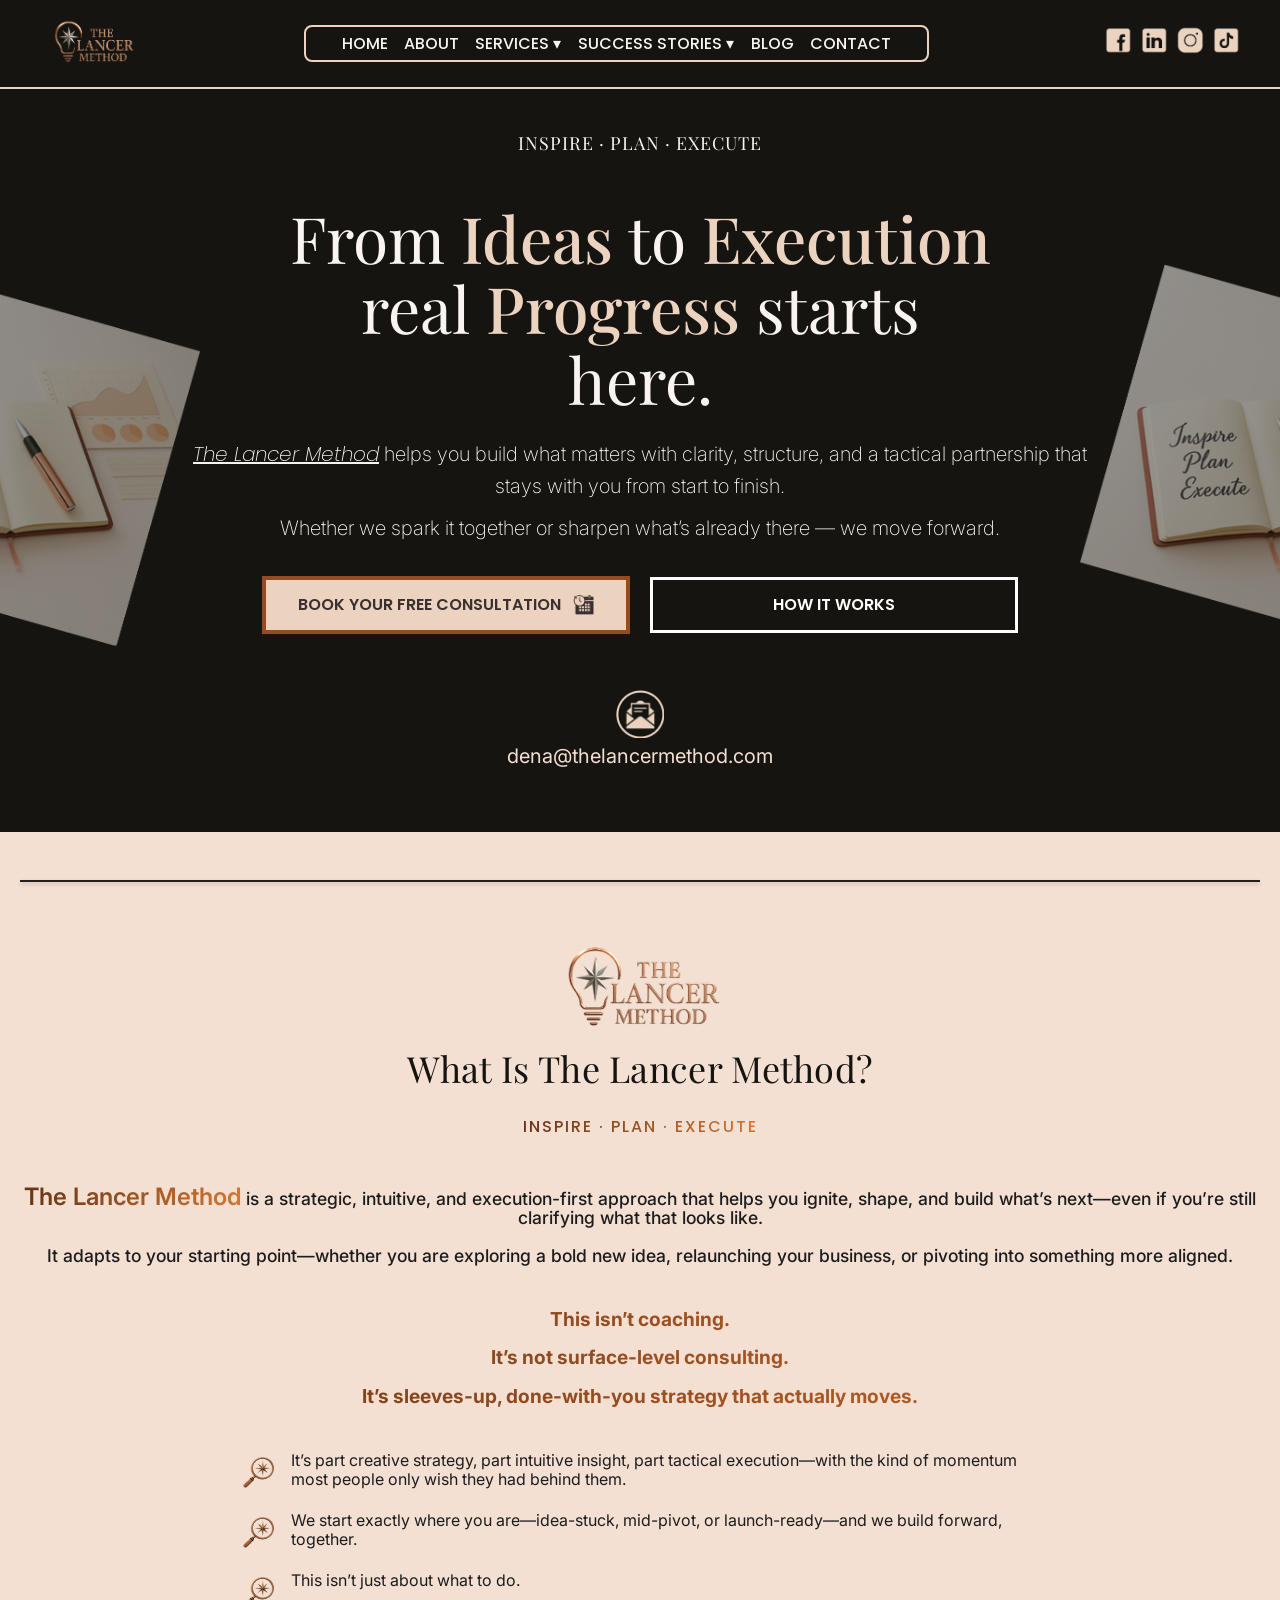
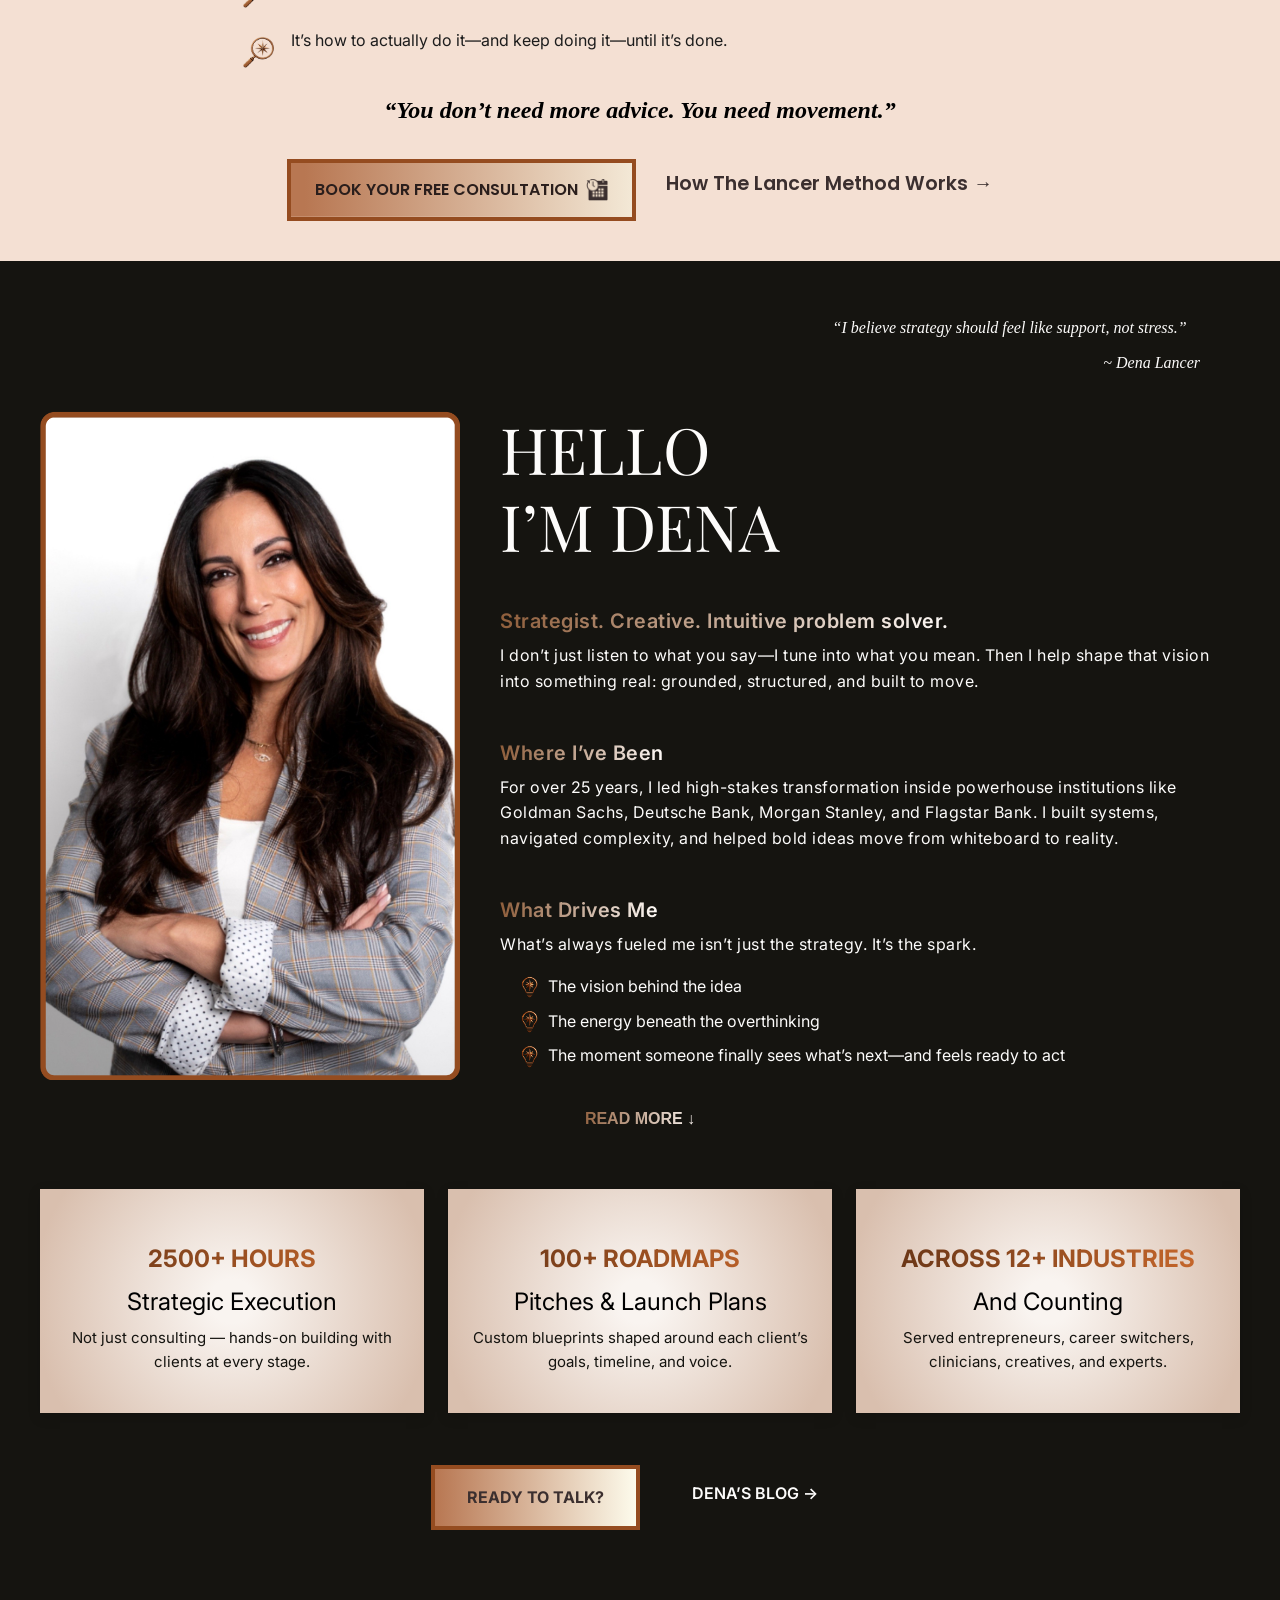
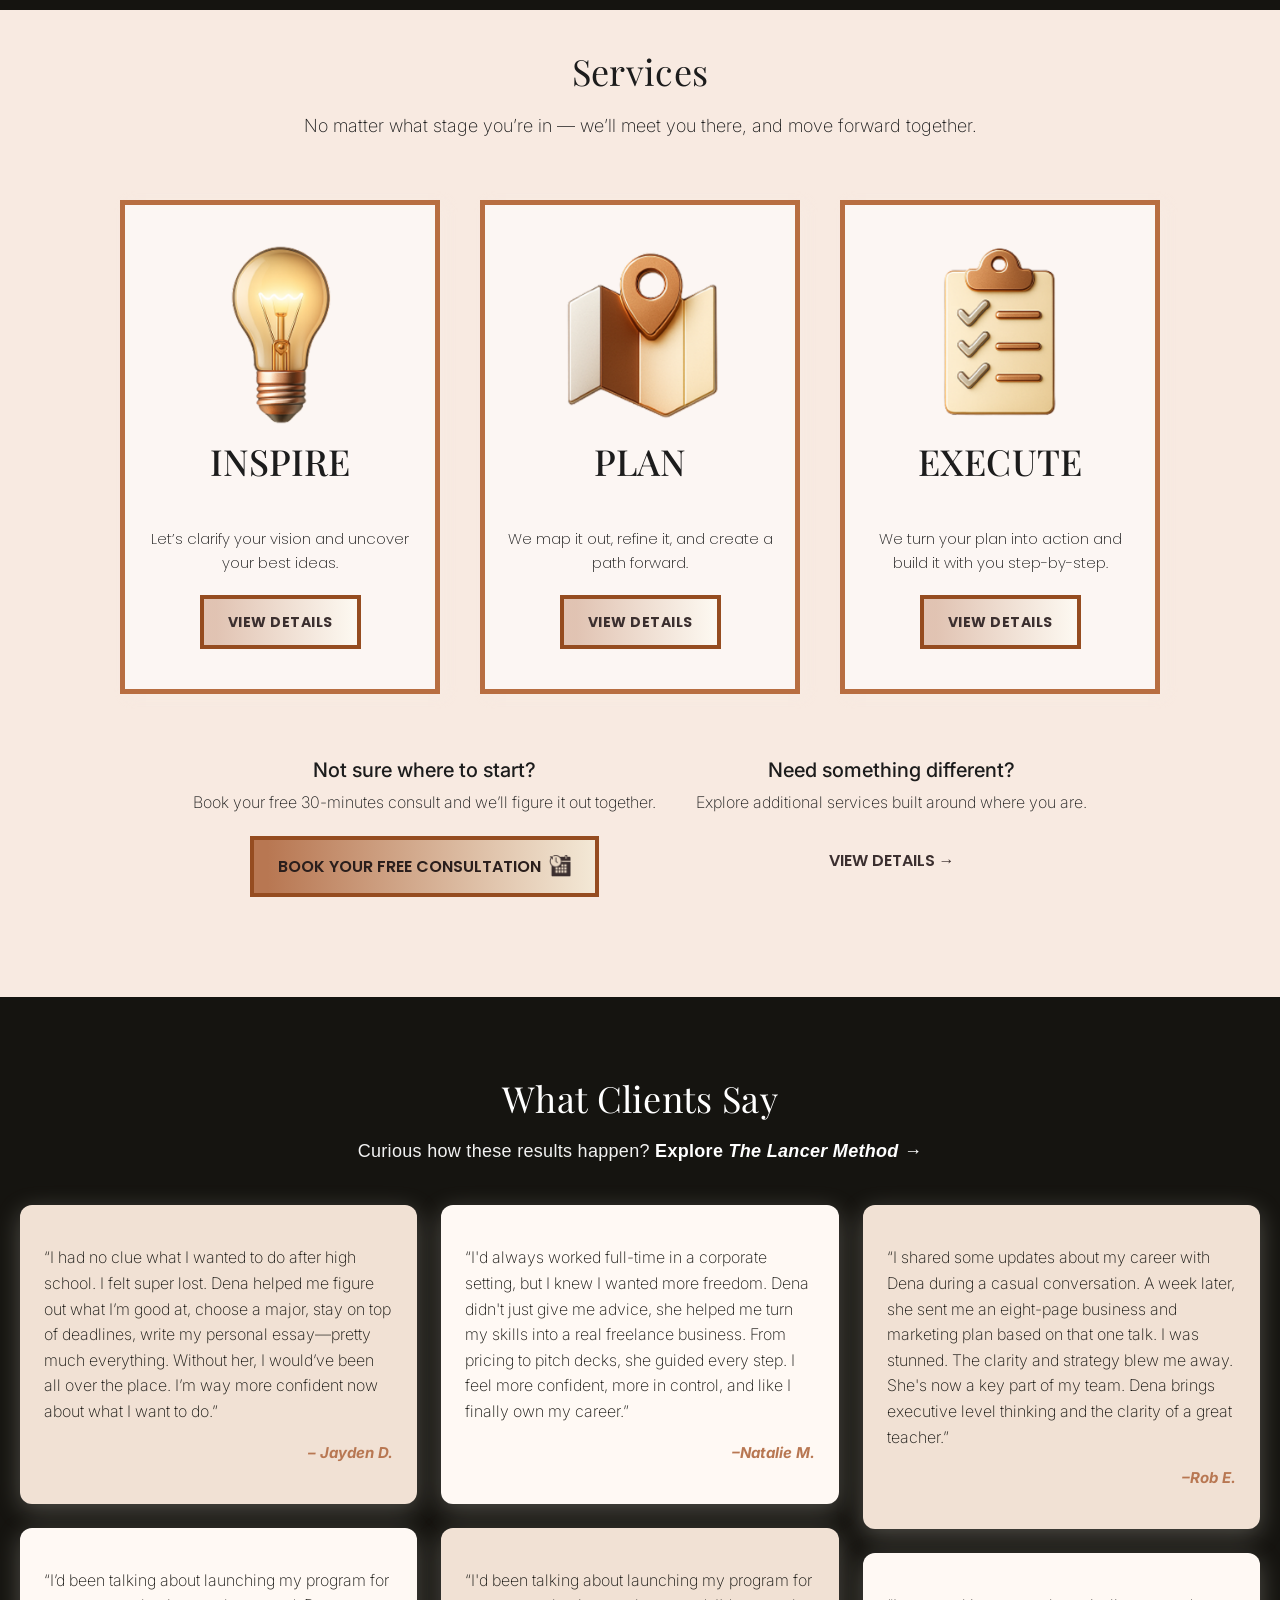
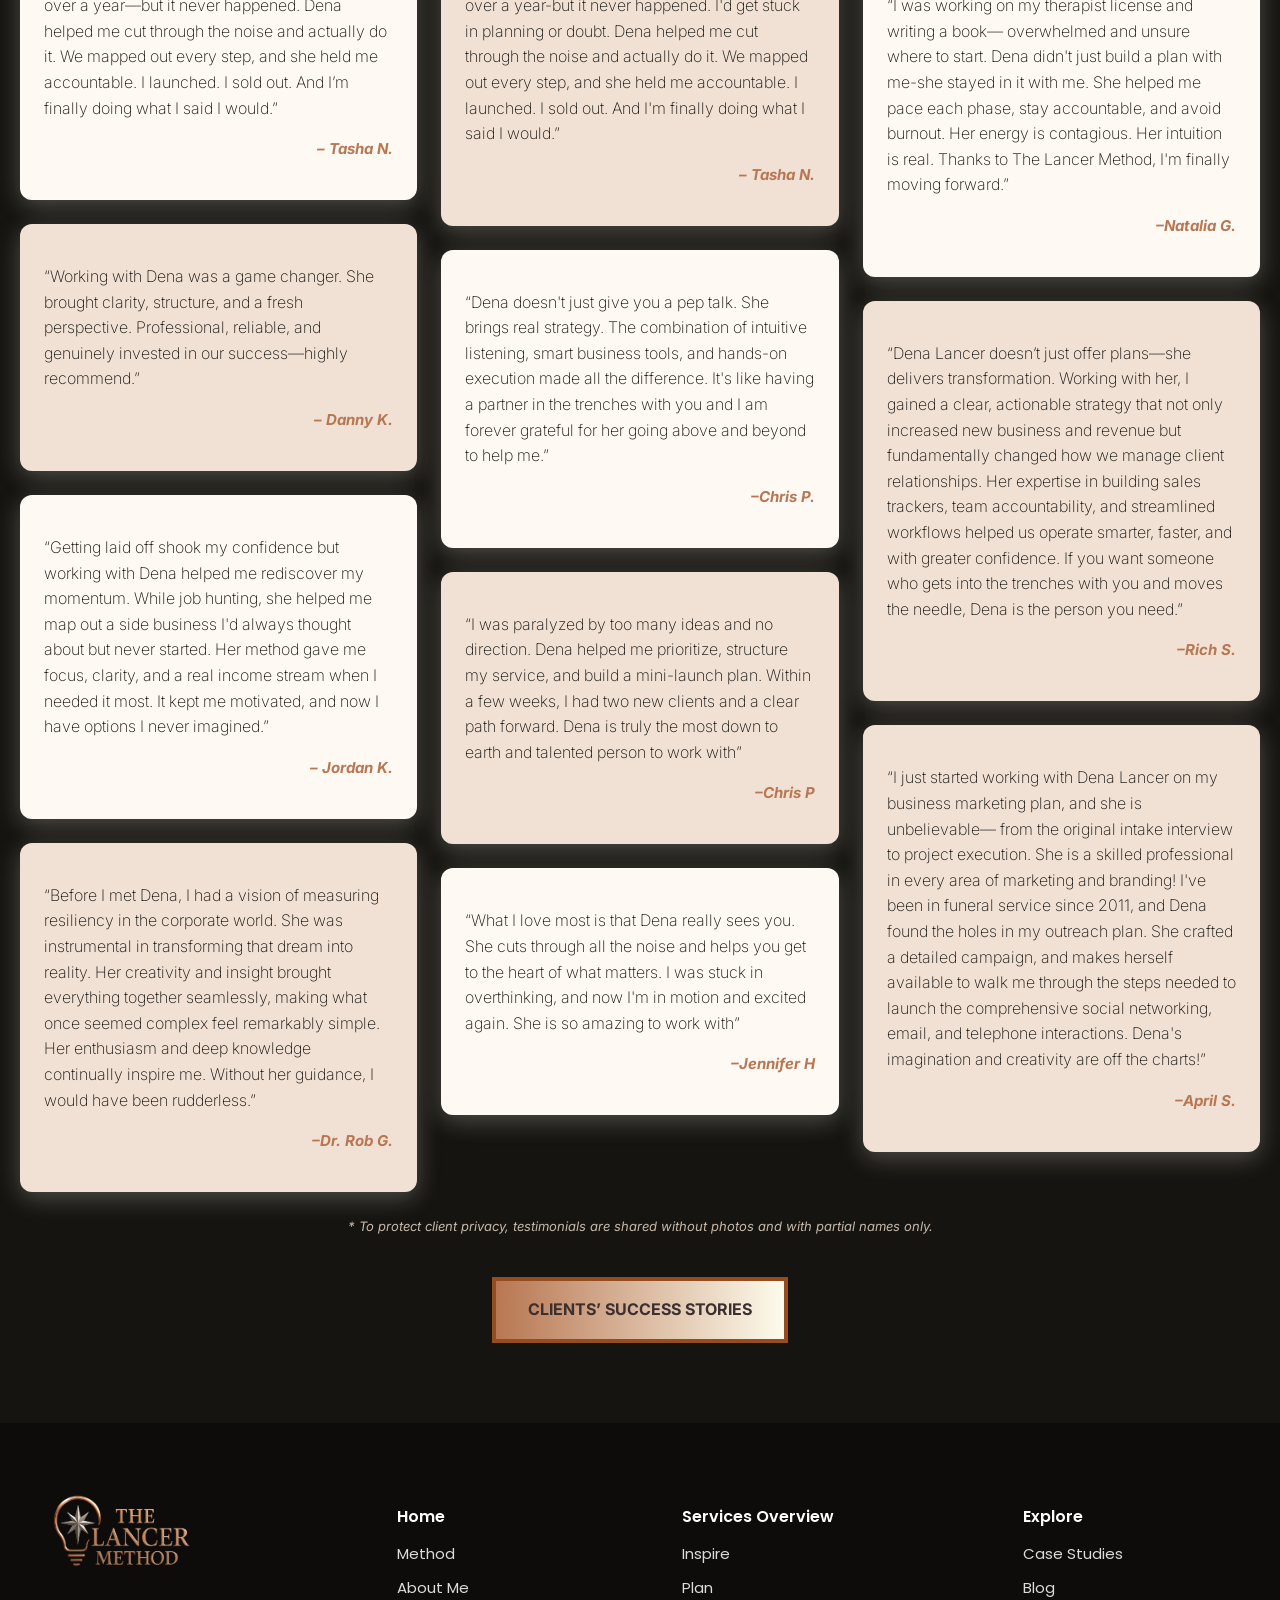
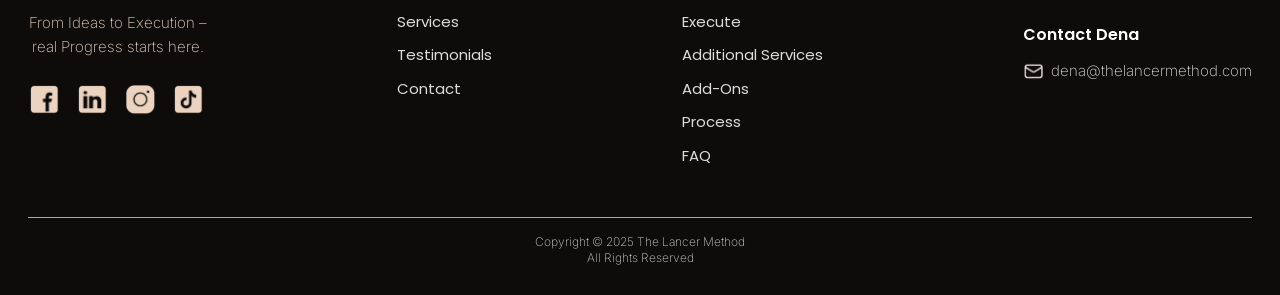
==== commit ea4f68df: "SEO work finished before the method section" ====
--- a/index.html
+++ b/index.html
@@ -1,79 +1,88 @@
 <!DOCTYPE html>
 <html lang="en">
-	<head>
-		<meta charset="UTF-8" />
-		<meta name="viewport" content="width=device-width, initial-scale=1.0" />
-
-		<link
-			href="https://fonts.googleapis.com/css2?family=Playfair+Display:wght@400;300;200;100;500;600;700&family=Inter:wght@200;400;500&family=Poppins:wght@500;400;300;200;100;700&display=swap"
-			rel="stylesheet"
-		/>
-		<link rel="stylesheet" href="style.css" />
-		<!-- SEO Meta Tags -->
-<title>The Lancer Method – Strategic Coaching That Moves</title>
-<meta name="description" content="The Lancer Method is a strategic, intuitive, and execution-first approach to building what's next. Book your free consultation today.">
-<meta name="keywords" content="strategic coaching, execution-first, business clarity, consulting, done-with-you strategy, the lancer method">
-<meta name="robots" content="index, follow">
-
-
-<!-- Open Graph / Facebook -->
-<meta property="og:title" content="The Lancer Method – Strategic Coaching That Moves">
-<meta property="og:description" content="This isn’t coaching. It’s sleeves-up, done-with-you strategy that actually moves.">
-<meta property="og:image" content="https://thelancermethod.com/images/og-image.jpg">
-<meta property="og:url" content="https://thelancermethod.com">
-<meta property="og:type" content="website">
-
-<!-- Twitter -->
-<meta name="twitter:card" content="summary_large_image">
-<meta name="twitter:title" content="The Lancer Method – Strategic Coaching That Moves">
-<meta name="twitter:description" content="Build what matters with clarity, structure, and a tactical partnership.">
-<meta name="twitter:image" content="https://thelancermethod.com/images/og-image.jpg">
-
-<!-- Language & Author -->
-<meta name="language" content="en">
-<meta name="author" content="Dena Lancer">
-
-		<!-- Main favicon for most browsers -->
-		<link rel="icon" type="image/x-icon" href="images/favicon/favicon.ico" />
-		<link
-			rel="icon"
-			type="image/png"
-			sizes="96x96"
-			href="images/favicon/favicon-96x96.png"
-		/>
-		<link rel="icon" type="image/svg+xml" href="images/favicon/favicon.svg" />
-
-		<!-- Apple Touch Icon for iOS devices -->
-		<link
-			rel="apple-touch-icon"
-			sizes="180x180"
-			href="images/favicon/apple-touch-icon.png"
-		/>
-
-		<!-- Web App Manifest for Android and PWA support -->
-		<link rel="manifest" href="images/favicon/site.webmanifest" />
-		<link
-			rel="icon"
-			type="image/png"
-			sizes="192x192"
-			href="images/favicon/web-app-manifest-192x192.png"
-		/>
-		<link
-			rel="icon"
-			type="image/png"
-			sizes="512x512"
-			href="images/favicon/web-app-manifest-512x512.png"
-		/>
-		<!-- MARK: Google Analytics -->
-<script async src="https://www.googletagmanager.com/gtag/js?id=G-XQ46P6ZSXY"></script>
-<script>
-  window.dataLayer = window.dataLayer || [];
-  function gtag(){dataLayer.push(arguments);}
-  gtag('js', new Date());
-  gtag('config', 'G-XQ46P6ZSXY');
-</script>
-
-	</head>
+<head>
+  <meta charset="UTF-8" />
+  <meta name="viewport" content="width=device-width, initial-scale=1.0" />
+
+  <!-- ✅ Canonical URL (prevents duplicate content issues) -->
+  <link rel="canonical" href="https://thelancermethod.com/" />
+
+  <!-- ✅ Fonts -->
+  <link
+    href="https://fonts.googleapis.com/css2?family=Playfair+Display:wght@400;300;200;100;500;600;700&family=Inter:wght@200;400;500&family=Poppins:wght@500;400;300;200;100;700&display=swap"
+    rel="stylesheet"
+  />
+
+  <!-- ✅ Main Stylesheet -->
+  <link rel="stylesheet" href="style.css" />
+
+  <!-- ✅ SEO Meta Tags -->
+  <title>The Lancer Method – Strategic Coaching That Moves</title>
+  <meta name="description" content="The Lancer Method helps entrepreneurs and leaders turn ideas into action with clarity, structure, and sleeves-up execution. Book your free consultation today.">
+  <meta name="keywords" content="strategic coaching, business clarity, execution-first, leadership consulting, The Lancer Method, Dena Lancer">
+  <meta name="robots" content="index, follow">
+
+  <!-- ✅ Social Sharing (Open Graph) -->
+  <meta property="og:title" content="The Lancer Method – Strategic Coaching That Moves">
+  <meta property="og:description" content="This isn’t coaching. It’s sleeves-up, done-with-you strategy that actually moves.">
+  <meta property="og:image" content="https://thelancermethod.com/images/mainImages/og-image.jpg">
+  <meta property="og:url" content="https://thelancermethod.com">
+  <meta property="og:type" content="website">
+  <meta property="og:locale" content="en_US">
+
+  <!-- ✅ Social Sharing (Twitter) -->
+  <meta name="twitter:card" content="summary_large_image">
+  <meta name="twitter:title" content="The Lancer Method – Strategic Coaching That Moves">
+  <meta name="twitter:description" content="Build what matters with clarity, structure, and a tactical partnership.">
+  <meta name="twitter:image" content="https://thelancermethod.com/images/mainImages/og-image.jpg">
+
+  <!-- ✅ Language & Author -->
+  <meta name="language" content="en">
+  <meta name="author" content="Dena Lancer">
+
+  <!-- ✅ Structured Data (for Google Knowledge Panel) -->
+  <script type="application/ld+json">
+  {
+    "@context": "https://schema.org",
+    "@type": "Organization",
+    "name": "The Lancer Method",
+    "url": "https://thelancermethod.com",
+    "logo": "https://thelancermethod.com/images/mainImages/logoLancer.png",
+    "sameAs": [
+      "https://www.facebook.com/thelancermethod",
+      "https://instagram.com/thelancermethod",
+      "https://www.linkedin.com/company/thelancermethod/",
+      "https://www.tiktok.com/@thelancermethod"
+    ],
+    "contactPoint": {
+      "@type": "ContactPoint",
+      "email": "dena@thelancermethod.com",
+      "contactType": "customer service",
+      "areaServed": "CA",
+      "availableLanguage": "English"
+    }
+  }
+  </script>
+
+  <!-- ✅ Favicons -->
+  <link rel="icon" type="image/x-icon" href="images/favicon/favicon.ico" />
+  <link rel="icon" type="image/png" sizes="96x96" href="images/favicon/favicon-96x96.png" />
+  <link rel="icon" type="image/svg+xml" href="images/favicon/favicon.svg" />
+  <link rel="apple-touch-icon" sizes="180x180" href="images/favicon/apple-touch-icon.png" />
+  <link rel="manifest" href="images/favicon/site.webmanifest" />
+  <link rel="icon" type="image/png" sizes="192x192" href="images/favicon/web-app-manifest-192x192.png" />
+  <link rel="icon" type="image/png" sizes="512x512" href="images/favicon/web-app-manifest-512x512.png" />
+
+  <!-- ✅ Google Analytics -->
+  <script async src="https://www.googletagmanager.com/gtag/js?id=G-XQ46P6ZSXY"></script>
+  <script>
+    window.dataLayer = window.dataLayer || [];
+    function gtag(){dataLayer.push(arguments);}
+    gtag('js', new Date());
+    gtag('config', 'G-XQ46P6ZSXY');
+  </script>
+</head>
+
 	<body>
     <header>
   <!-- HEADER PLACEHOLDER -->
@@ -89,7 +98,7 @@
 		<section  id="home" class="hero-section" role="region" aria-label="Hero Section">
 		
 			<div class="left-image">
-					<img src="images/mainImages/LeftSidePic.png" alt="Sticky Notes" />
+					<img src="images/mainImages/LeftSidePic.png" alt="Sticky notes representing brainstorming ideas for The Lancer Method coaching process" />
 				</div>
 					<div class="right-image">
 					<img src="images/mainImages/RightSidePic.png" alt="Stairs" />
@@ -150,13 +159,13 @@
 
 				<div class="hero-socials">
   <a href="https://www.facebook.com/thelancermethod" target="_blank">
-    <img src="images/mainImages/FacebookIcon.png" alt="Facebook" />
+    <img src="images/mainImages/FacebookIcon.png" alt="Follow The Lancer Method on Facebook" />
   </a>
   <a href="https://www.linkedin.com/company/thelancermethod/" target="_blank">
     <img src="images/mainImages/LinkedInIcon.png" alt="LinkedIn" />
   </a>
   <a href="https://instagram.com/thelancermethod" target="_blank">
-    <img src="images/mainImages/InstagramIcon.png" alt="Instagram" />
+    <img src="images/mainImages/InstagramIcon.png" alt="The Lancer Method Instagram profile" />
   </a>
    <a href="https://www.tiktok.com/@thelancermethod" target="_blank">
   <img src="images/mainImages/TikTokIcon.png" alt="TikTok" />
--- a/style.css
+++ b/style.css
@@ -1855,6 +1855,7 @@
 
 	.testimonial-text {
 		text-align: center;
+		font-weight: 400;
 	}
 
 	/* Optional: hide scrollbar for cleaner look */
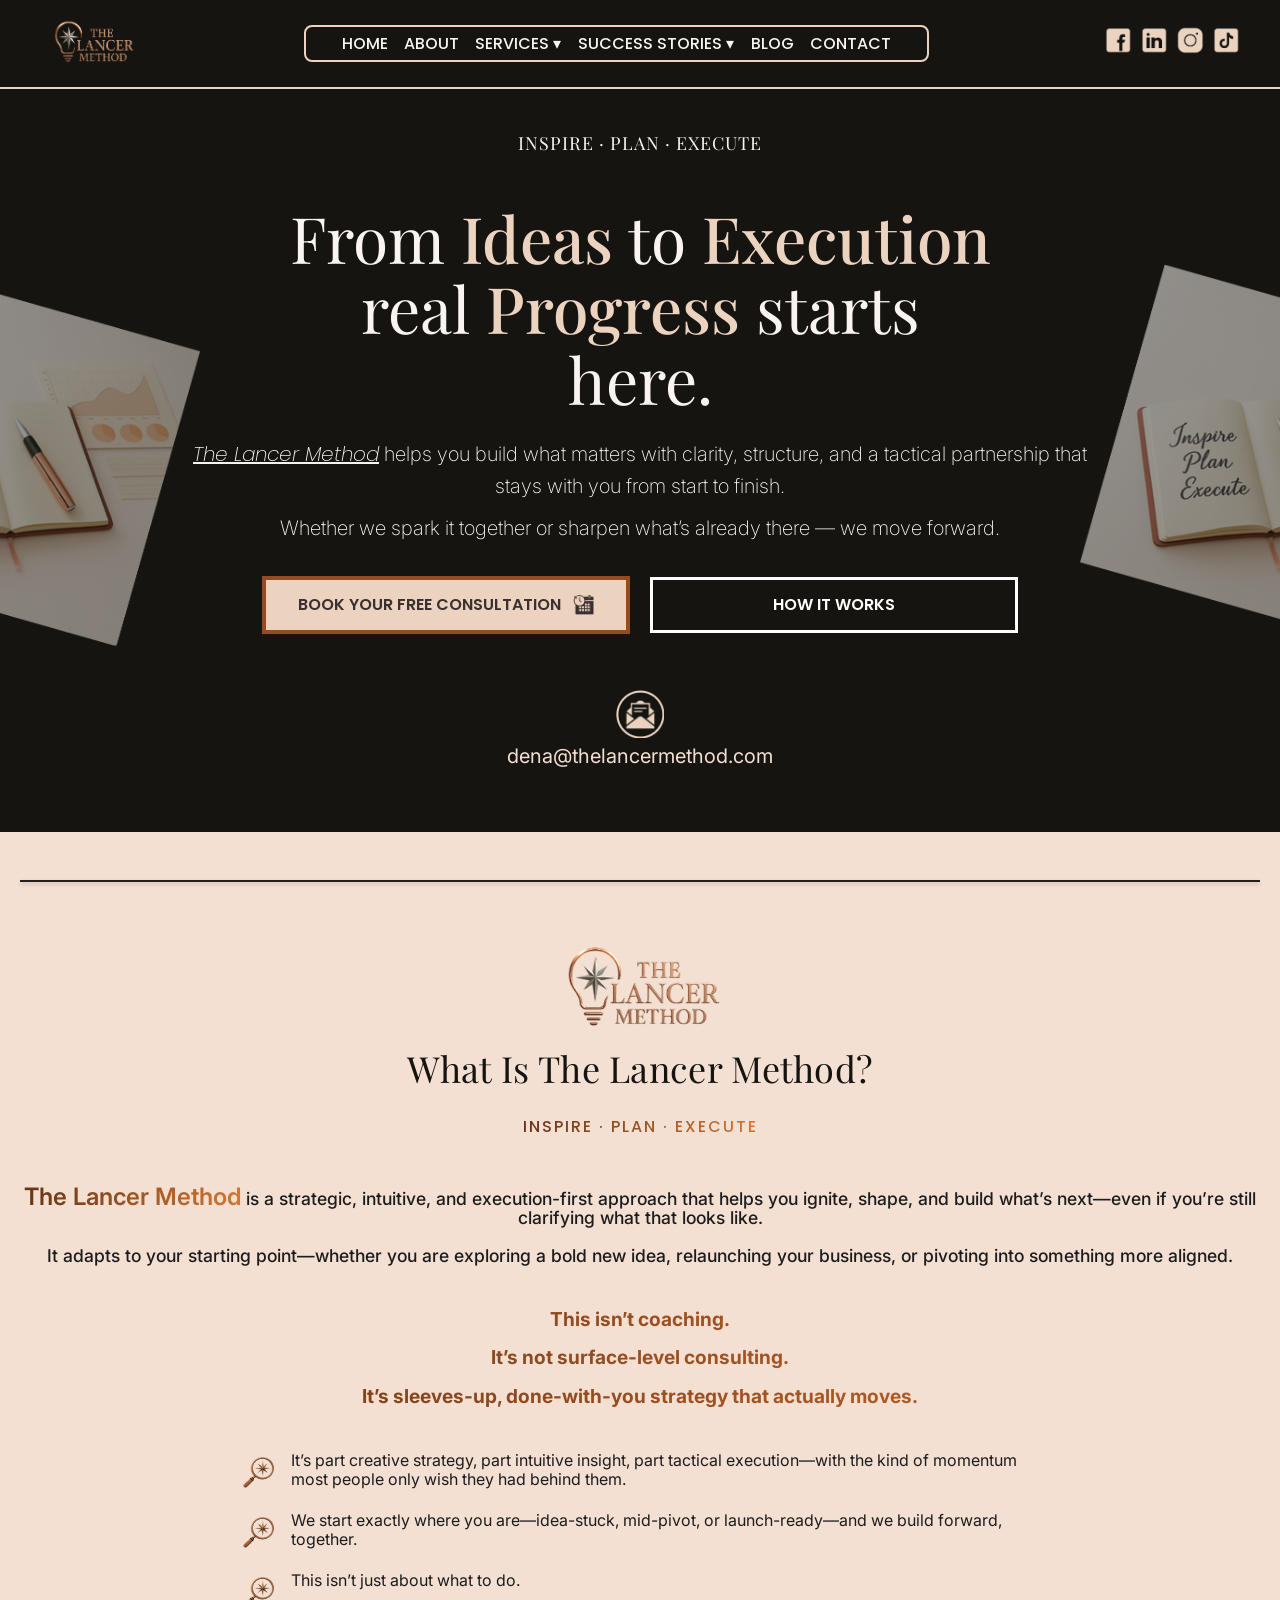
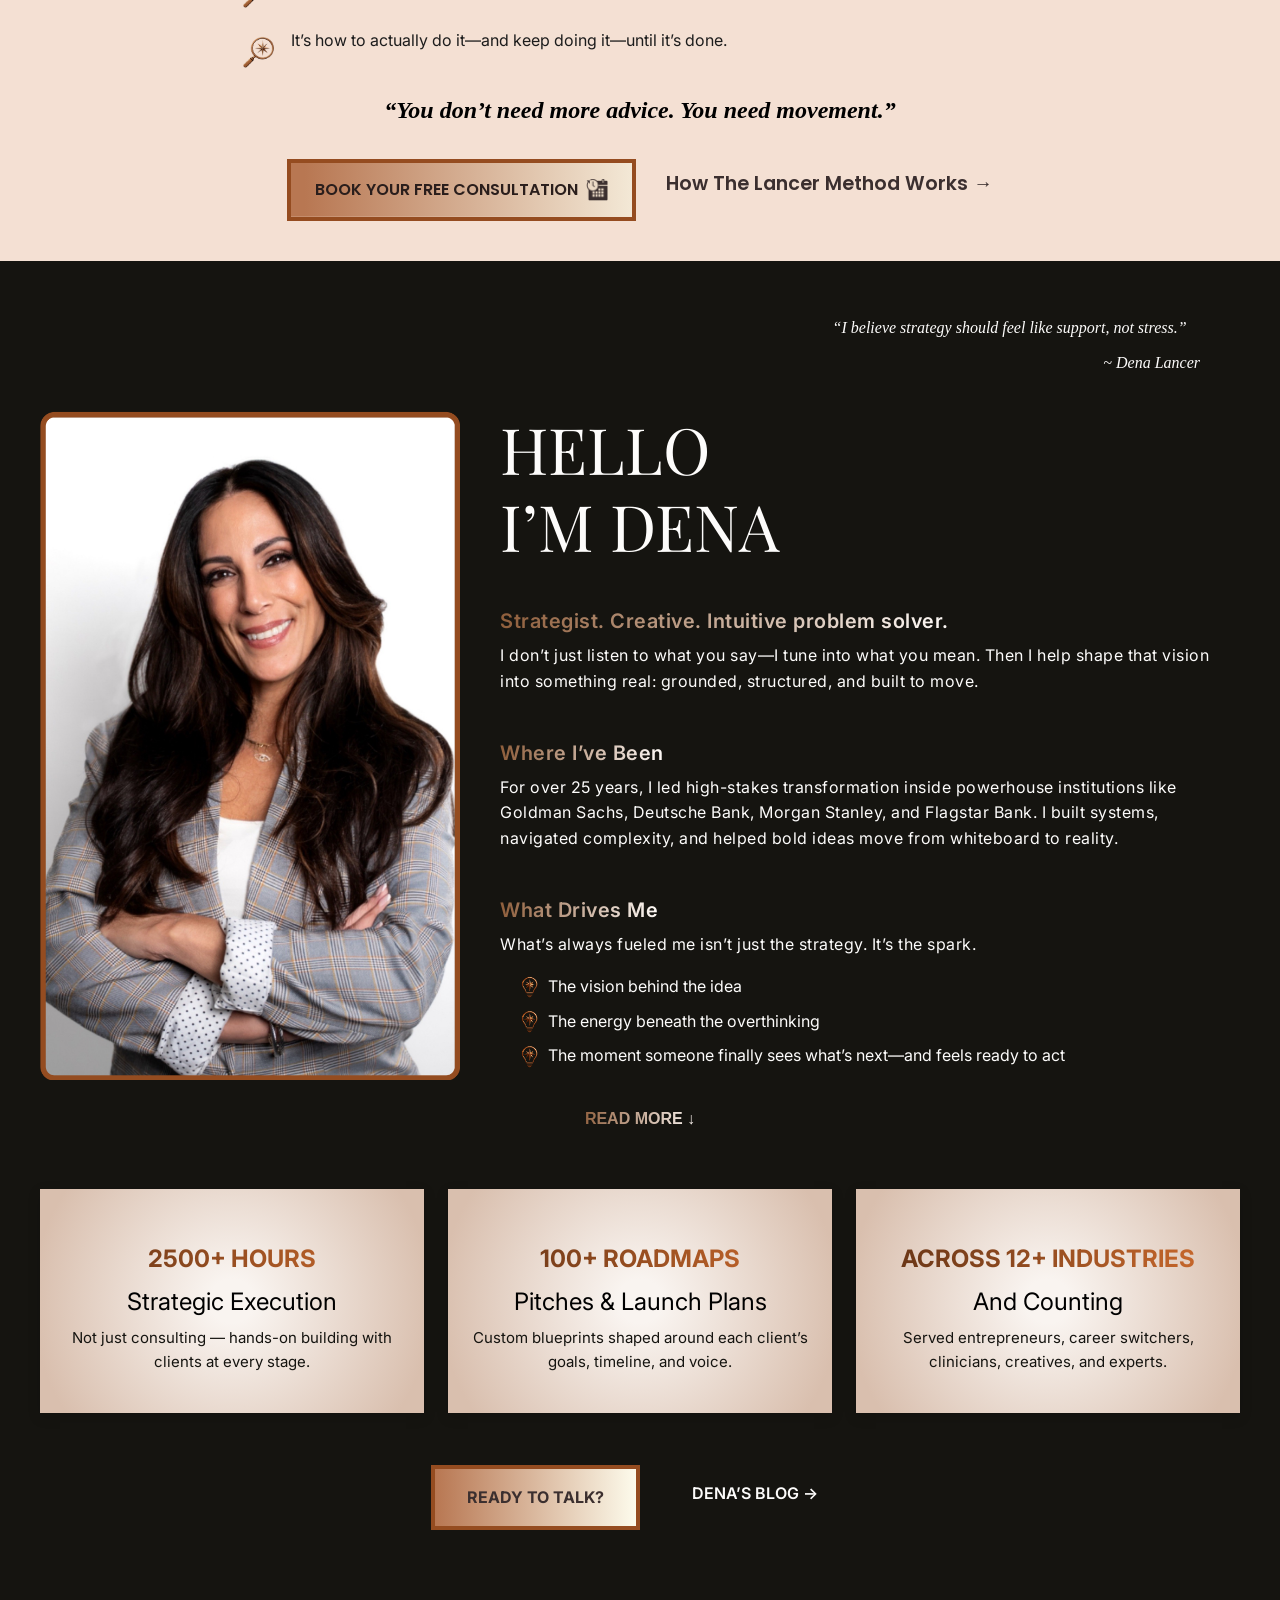
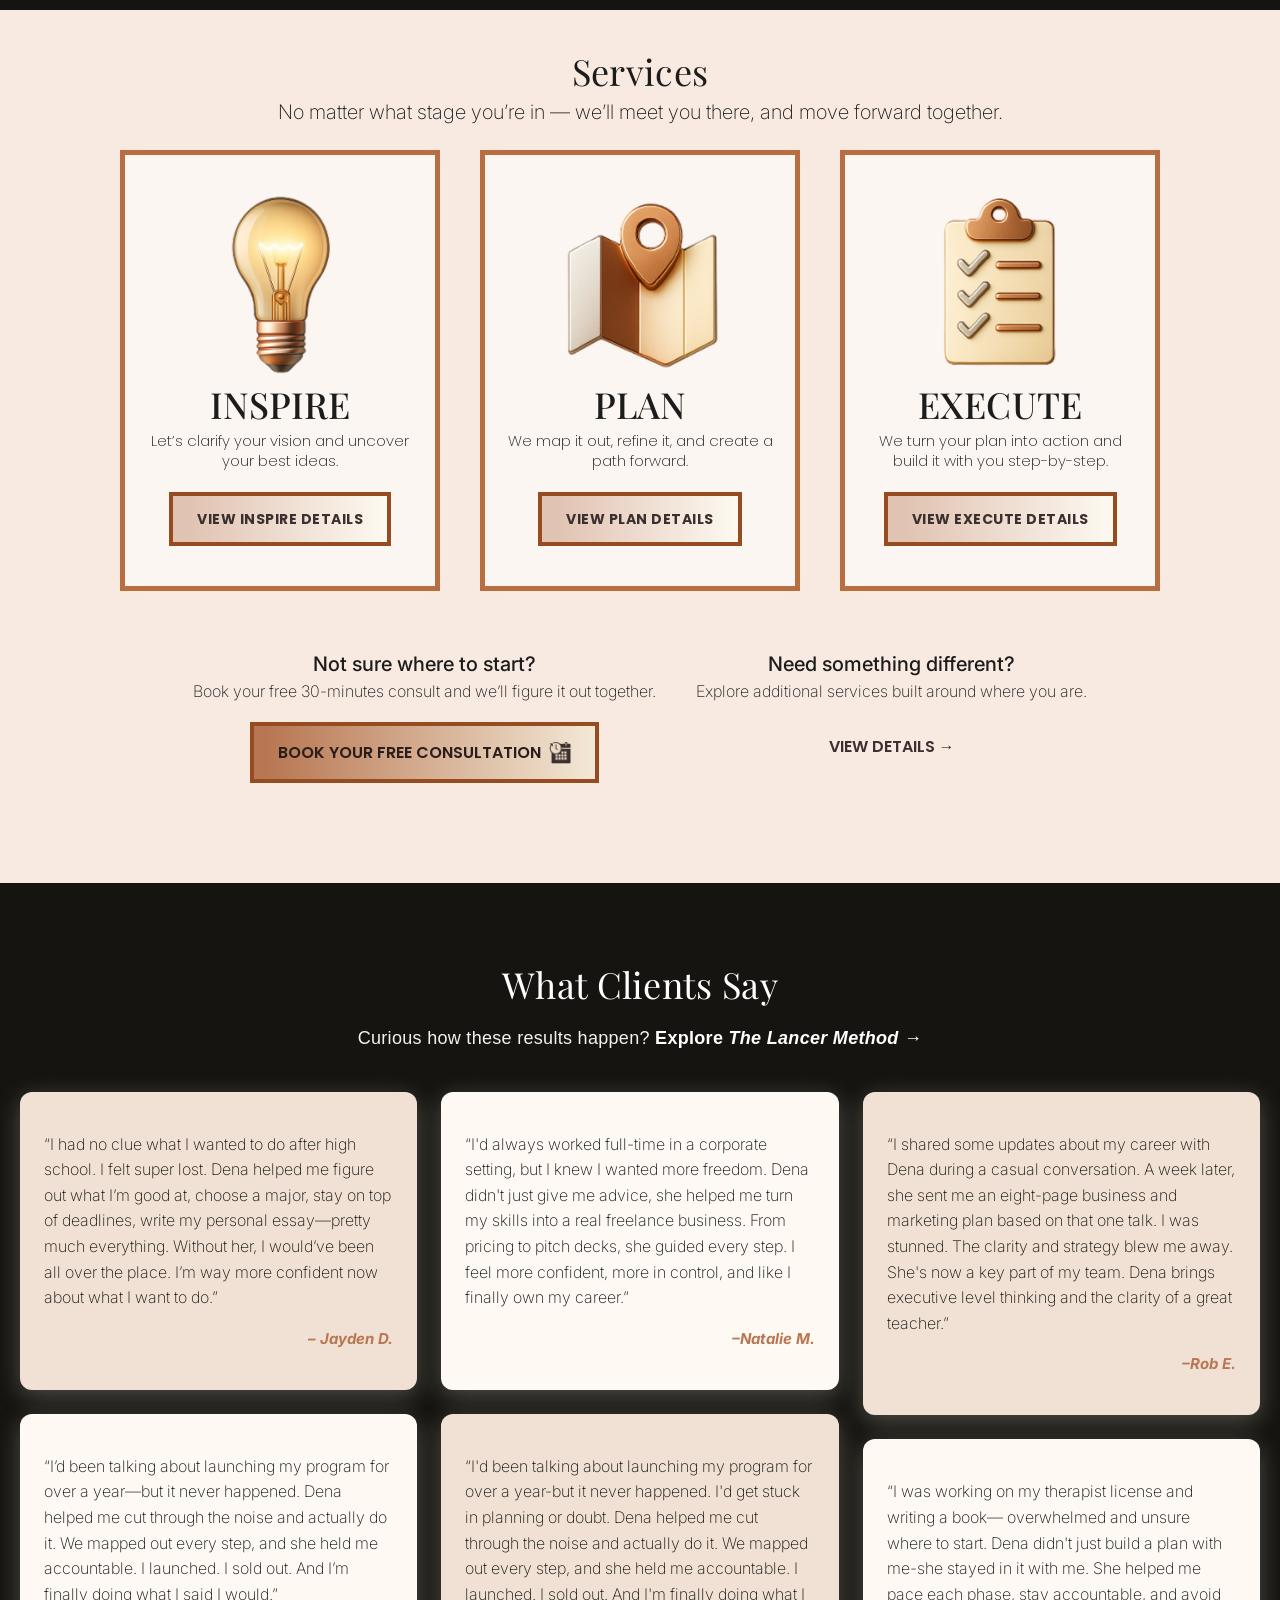
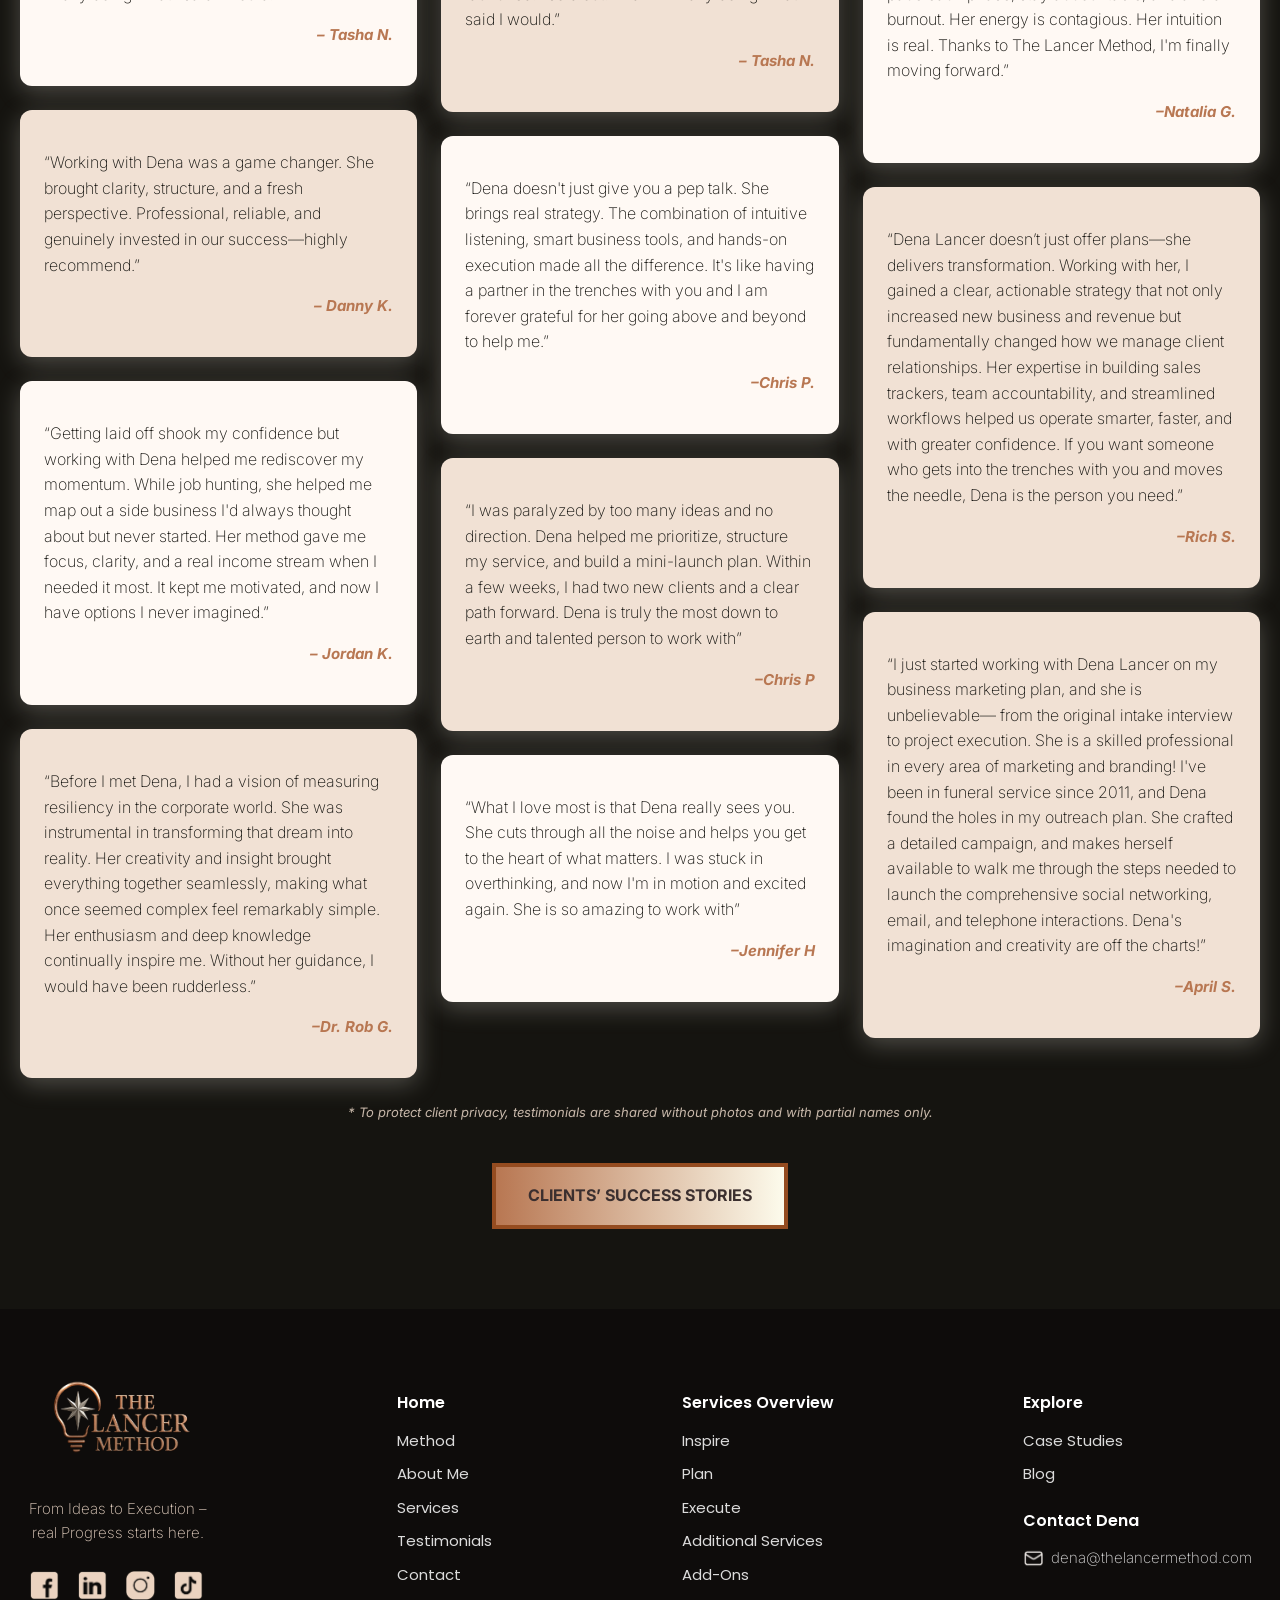
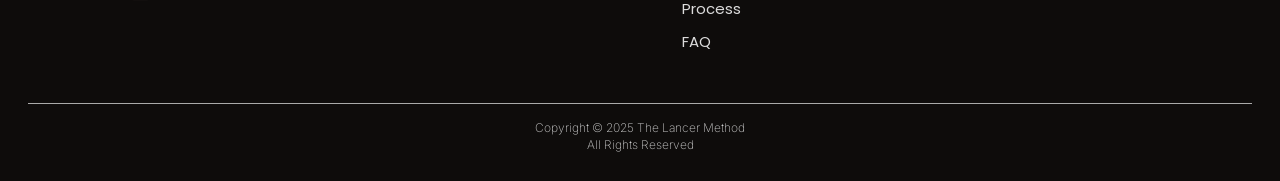
==== commit 6fe66f8f: "✨ SEO: head cleanup + better alt text - Dropped meta keywords - Added theme-color + font preload - I" ====
--- a/index.html
+++ b/index.html
@@ -7,11 +7,14 @@
   <!-- ✅ Canonical URL (prevents duplicate content issues) -->
   <link rel="canonical" href="https://thelancermethod.com/" />
 
-  <!-- ✅ Fonts -->
-  <link
-    href="https://fonts.googleapis.com/css2?family=Playfair+Display:wght@400;300;200;100;500;600;700&family=Inter:wght@200;400;500&family=Poppins:wght@500;400;300;200;100;700&display=swap"
-    rel="stylesheet"
-  />
+<!-- ✅ Preload the full Google Fonts set -->
+<link rel="preload" href="https://fonts.googleapis.com/css2?family=Playfair+Display:wght@400;300;200;100;500;600;700&family=Inter:wght@200;400;500&family=Poppins:wght@500;400;300;200;100;700&display=swap" as="style" onload="this.onload=null;this.rel='stylesheet'">
+
+<!-- ✅ Fallback for browsers with JS disabled -->
+<noscript>
+  <link href="https://fonts.googleapis.com/css2?family=Playfair+Display:wght@400;300;200;100;500;600;700&family=Inter:wght@200;400;500&family=Poppins:wght@500;400;300;200;100;700&display=swap" rel="stylesheet">
+</noscript>
+
 
   <!-- ✅ Main Stylesheet -->
   <link rel="stylesheet" href="style.css" />
@@ -19,8 +22,8 @@
   <!-- ✅ SEO Meta Tags -->
   <title>The Lancer Method – Strategic Coaching That Moves</title>
   <meta name="description" content="The Lancer Method helps entrepreneurs and leaders turn ideas into action with clarity, structure, and sleeves-up execution. Book your free consultation today.">
-  <meta name="keywords" content="strategic coaching, business clarity, execution-first, leadership consulting, The Lancer Method, Dena Lancer">
-  <meta name="robots" content="index, follow">
+<meta name="theme-color" content="#F4E0D3">
+<meta name="robots" content="index, follow">
 
   <!-- ✅ Social Sharing (Open Graph) -->
   <meta property="og:title" content="The Lancer Method – Strategic Coaching That Moves">
@@ -58,7 +61,7 @@
       "@type": "ContactPoint",
       "email": "dena@thelancermethod.com",
       "contactType": "customer service",
-      "areaServed": "CA",
+"areaServed": ["CA", "US"],
       "availableLanguage": "English"
     }
   }
@@ -162,13 +165,13 @@
     <img src="images/mainImages/FacebookIcon.png" alt="Follow The Lancer Method on Facebook" />
   </a>
   <a href="https://www.linkedin.com/company/thelancermethod/" target="_blank">
-    <img src="images/mainImages/LinkedInIcon.png" alt="LinkedIn" />
+    <img src="images/mainImages/LinkedInIcon.png" alt="Follow The Lancer Method on LinkedIn" />
   </a>
   <a href="https://instagram.com/thelancermethod" target="_blank">
-    <img src="images/mainImages/InstagramIcon.png" alt="The Lancer Method Instagram profile" />
+    <img src="images/mainImages/InstagramIcon.png" alt="Follow The Lancer Method on Instagram" />
   </a>
    <a href="https://www.tiktok.com/@thelancermethod" target="_blank">
-  <img src="images/mainImages/TikTokIcon.png" alt="TikTok" />
+  <img src="images/mainImages/TikTokIcon.png" alt="Follow The Lancer Method on TikTok" />
 </a>
 
 </div>
@@ -223,22 +226,22 @@
 
 				<ul class="method-list">
 					<li>
-						<img src="images/methodImages/LoopMethod.png" alt="Loop Icon" />
+						<img src="images/methodImages/LoopMethod.png" alt="Loop arrow icon representing continuous progress and execution" />
 						It’s part creative strategy, part intuitive insight, part tactical
 						execution—with the kind of momentum most people only wish they had
 						behind them.
 					</li>
 					<li>
-						<img src="images/methodImages/LoopMethod.png" alt="Loop Icon" />
+						<img src="images/methodImages/LoopMethod.png" alt="Loop arrow icon representing continuous progress and execution" />
 						We start exactly where you are—idea-stuck, mid-pivot, or
 						launch-ready—and we build forward, together.
 					</li>
 					<li>
-						<img src="images/methodImages/LoopMethod.png" alt="Loop Icon" />
+						<img src="images/methodImages/LoopMethod.png" alt="Loop arrow icon representing continuous progress and execution" />
 						This isn’t just about what to do.
 					</li>
 					<li>
-						<img src="images/methodImages/LoopMethod.png" alt="Loop Icon" />
+						<img src="images/methodImages/LoopMethod.png" alt="Loop arrow icon representing continuous progress and execution" />
 						It’s how to actually do it—and keep doing it—until it’s done.
 					</li>
 				</ul>
@@ -331,7 +334,7 @@
           <li>
             <img
               src="images/aboutImages/LampLancer.png"
-              alt=""
+              alt="Lamp icon representing bright ideas and inspiration"
               class="list-icon"
             />
             The vision behind the idea
@@ -339,7 +342,7 @@
           <li>
             <img
               src="images/aboutImages/LampLancer.png"
-              alt=""
+              alt="Lamp icon representing bright ideas and inspiration"
               class="list-icon"
             />
             The energy beneath the overthinking
@@ -347,7 +350,7 @@
           <li>
             <img
               src="images/aboutImages/LampLancer.png"
-              alt="Lancer Lamp"
+              alt="Lamp icon representing bright ideas and inspiration"
               class="list-icon"
             />
             The moment someone finally sees what’s next—and feels ready to act
@@ -446,7 +449,7 @@
   </div>
 </section>
 
-<!-- ===== MARK: SERVICES SECTION ===== -->
+<!-- ===== MARK: SERVICES SECTION ===== --> 
 <section id="services" class="services-section" aria-label="Services">
   <div class="container">
     <h2 class="section-heading fade-up">Services</h2>
@@ -455,26 +458,26 @@
     <div class="services-grid">
       <!-- INSPIRE -->
       <div class="service-card border-copper fade-up">
-        <img src="images/servicesImages/LampLancer.png" alt="Light bulb icon" class="service-icon">
-        <h3>INSPIRE</h3>
-        <p>Let’s clarify your vision and uncover your best ideas.</p>
-        <a href="./services.html#inspire" class="btn-outline">VIEW DETAILS</a>
+        <img src="images/servicesImages/LampLancer.png" alt="Inspire service icon – light bulb" class="service-icon">
+        <h3  itemprop="name">INSPIRE</h3>
+        <p itemprop="description">Let’s clarify your vision and uncover your best ideas.</p>
+        <a href="./services.html#inspire" class="btn-outline">VIEW INSPIRE DETAILS</a>
       </div>
 
       <!-- PLAN -->
       <div class="service-card border-copper fade-up">
-        <img src="images/servicesImages/MapLancer.png" alt="Map icon" class="service-icon">
+        <img src="images/servicesImages/MapLancer.png" alt="Plan service icon – map graphic" class="service-icon">
         <h3>PLAN</h3>
         <p>We map it out, refine it, and create a path forward.</p>
-        <a href="./services.html#plan" class="btn-outline">VIEW DETAILS</a>
+        <a href="./services.html#plan" class="btn-outline">VIEW PLAN DETAILS</a>
       </div>
 
       <!-- EXECUTE -->
       <div class="service-card border-copper fade-up">
-        <img src="images/servicesImages/CheckPointLancer.png" alt="Checklist icon" class="service-icon">
+        <img src="images/servicesImages/CheckPointLancer.png" alt="Checklist icon symbolizing the EXECUTE phase of The Lancer Method" class="service-icon">
         <h3>EXECUTE</h3>
         <p>We turn your plan into action and build it with you step-by-step.</p>
-        <a href="./services.html#execute" class="btn-outline">VIEW DETAILS</a>
+        <a href="./services.html#execute" class="btn-outline">VIEW EXECUTE DETAILS</a>
       </div>
     </div>
 
--- a/style.css
+++ b/style.css
@@ -966,7 +966,7 @@
 		text-align: center;
 		width: 100%;
 		font-size: 16px;
-		border-radius: 4px;
+
 		transition: background 0.3s ease;
 	}
 
@@ -1476,7 +1476,17 @@
 	text-align: center;
 	padding-top: 40px;
 }
-
+/* Services Section Headings & Subtitle */
+.services-section .section-heading {
+	margin-bottom: 0.3rem;
+	line-height: 1.2;
+}
+
+.services-section .section-subtitle {
+	margin-top: 0;
+	margin-bottom: 1.5rem;
+	line-height: 1.4;
+}
 .section-title {
 	font-size: 48px;
 	font-weight: 400;
@@ -1484,10 +1494,8 @@
 	font-family: "Playfair Display", serif;
 }
 
-.section-subtitle {
-	font-size: 18px;
-	color: #1c1c1c;
-	margin-bottom: 60px;
+.services-section p {
+	line-height: 1.3; /* tighter than default */
 }
 
 .services-grid {
@@ -1511,6 +1519,10 @@
 	transform: translateY(-2px);
 	box-shadow: 6px 3px 14px rgba(249, 239, 232, 0.45);
 }
+.service-card a.btn-outline {
+	margin-top: 0.3rem; /* small breathing room after <p> */
+	display: inline-block;
+}
 
 .service-card h3 {
 	font-family: "Playfair Display", serif;
@@ -1518,11 +1530,14 @@
 	font-weight: 500;
 	margin-top: 0px;
 	letter-spacing: 0.1px;
+	margin-bottom: 0.3rem;
+	line-height: 1.2;
 }
 
 .service-card p {
 	font-family: "Poppins", sans-serif;
 	font-size: 15px;
+	margin-bottom: 12px;
 	margin-top: 0;
 	margin-bottom: 20px;
 }
@@ -1531,6 +1546,32 @@
 	height: 180px;
 	object-fit: contain;
 }
+/* ✅ Final Spacing Tweaks for Services Section */
+.services-section .section-heading {
+	margin-bottom: 0.3rem;
+	line-height: 1.2;
+}
+
+.services-section .section-subtitle {
+	margin-top: 0;
+	margin-bottom: 1.5rem;
+	line-height: 1.4;
+}
+
+.service-card h3 {
+	margin-bottom: 0.3rem;
+	line-height: 1.2;
+}
+
+.service-card p {
+	line-height: 1.3;
+	margin-bottom: 12px; /* tighter spacing before button */
+}
+
+.service-card a.btn-outline {
+	margin-top: 0.3rem;
+	display: inline-block;
+}
 
 .border-gold {
 	border-color: #d6a52d;
@@ -1546,6 +1587,7 @@
 
 #services .btn-outline {
 	display: inline-block;
+	margin-top: 0.6rem;
 	padding: 12px 24px;
 	font-weight: bold;
 	font-size: 14px;
@@ -1707,6 +1749,7 @@
 
 	.btn-outline,
 	.btn-solid {
+		border-radius: 0;
 		font-size: 14px;
 		padding: 10px 18px;
 	}
